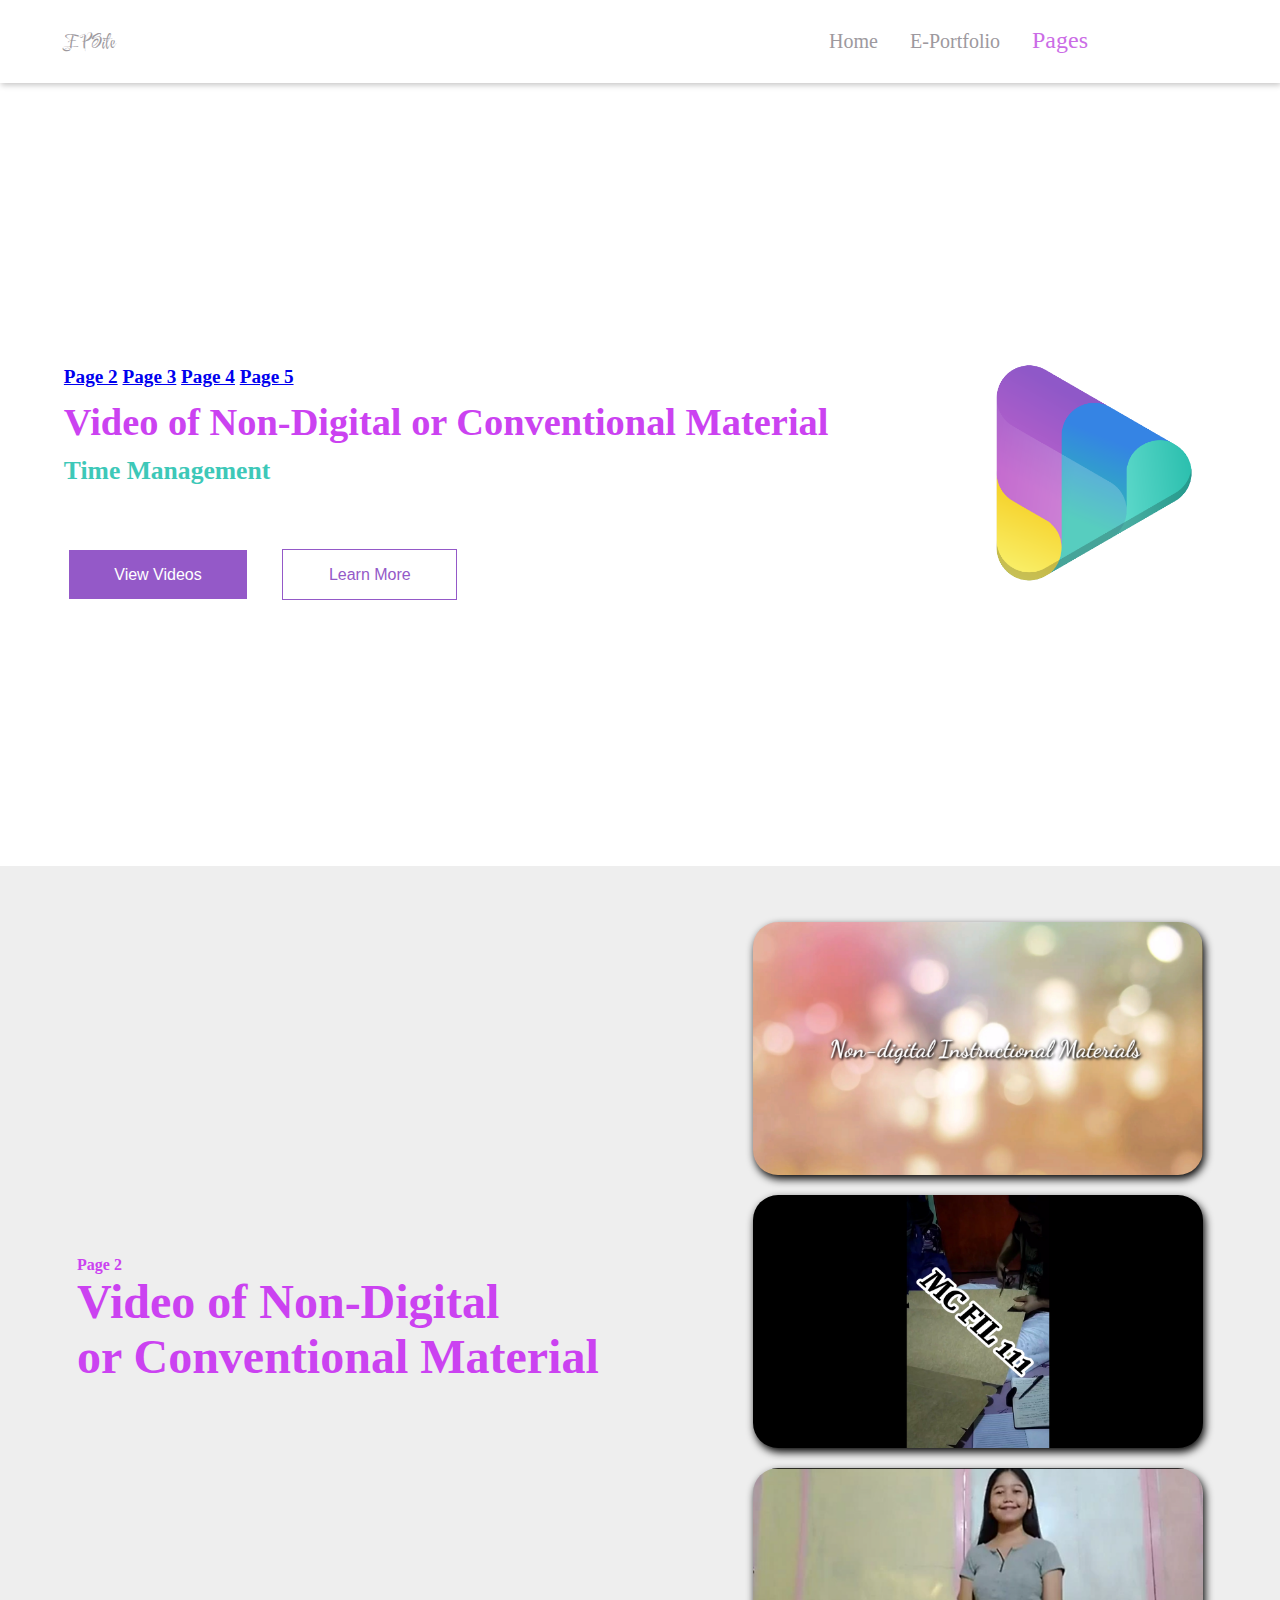
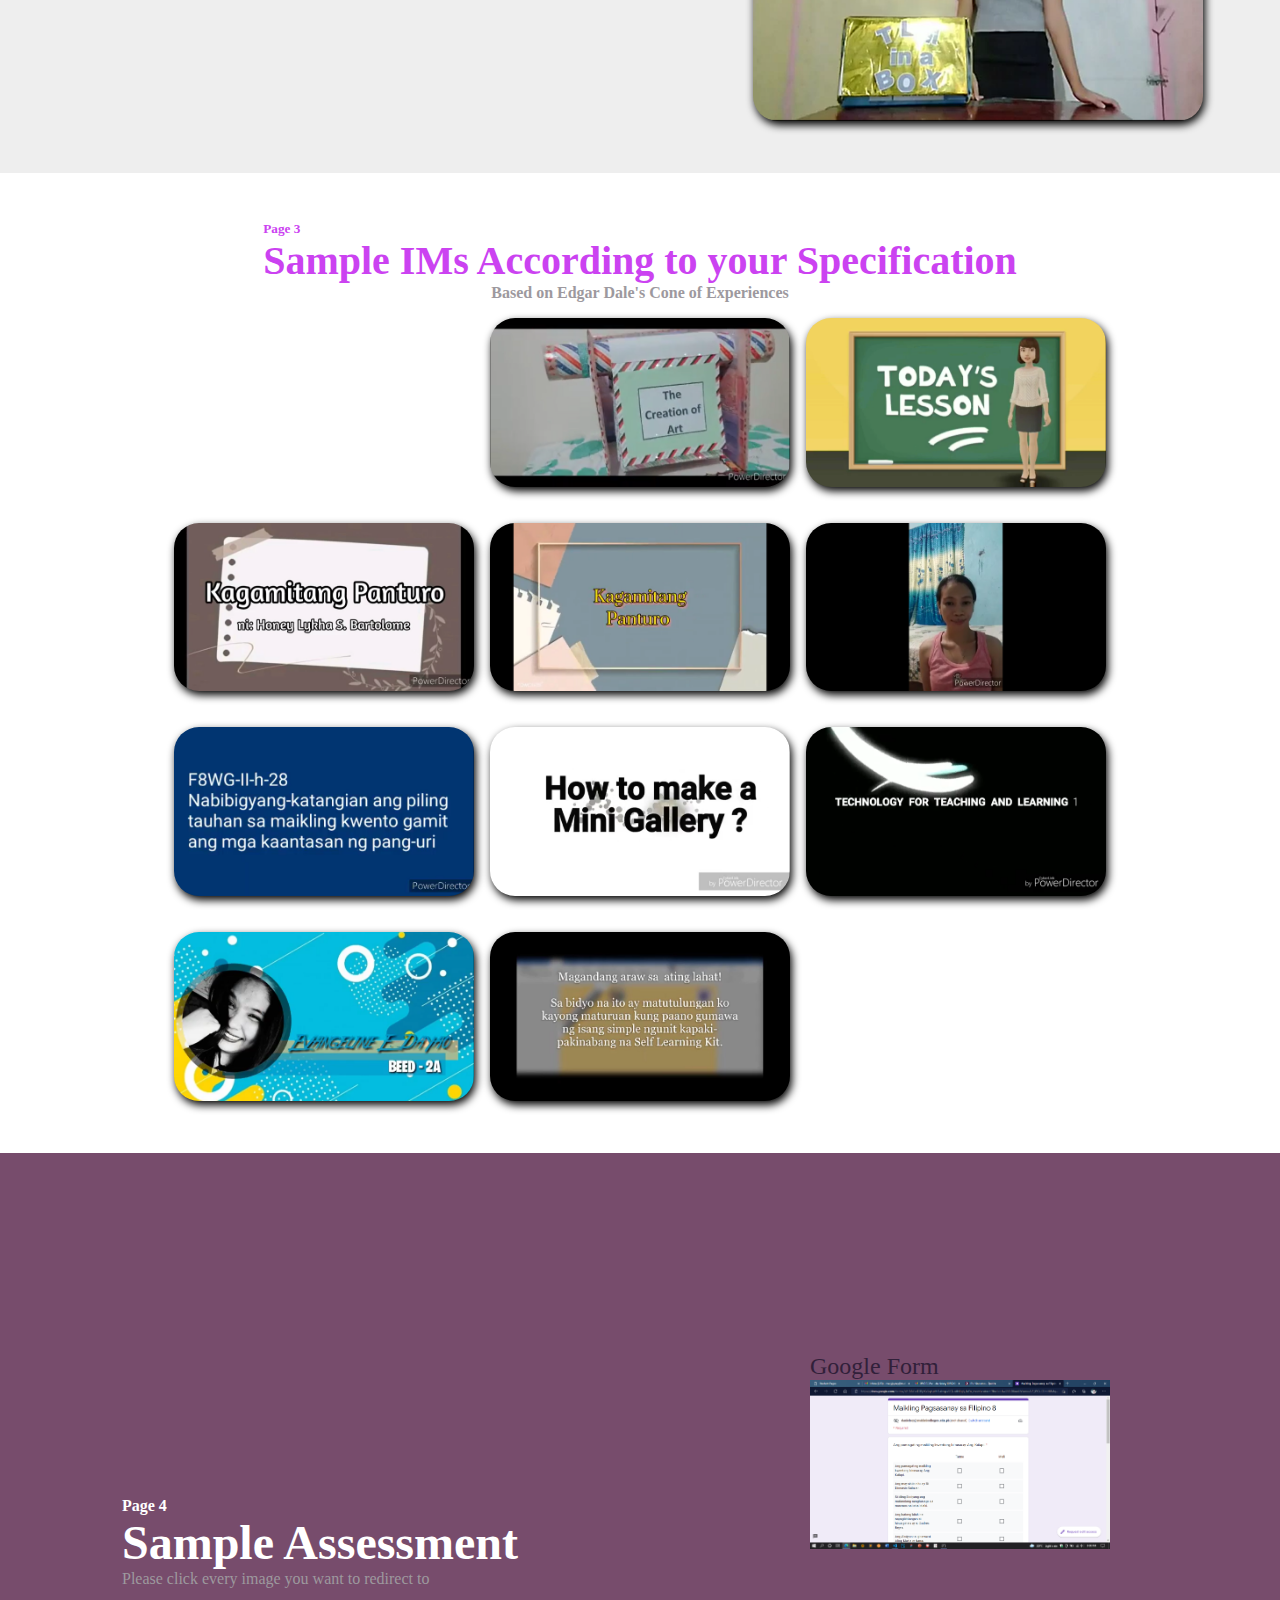
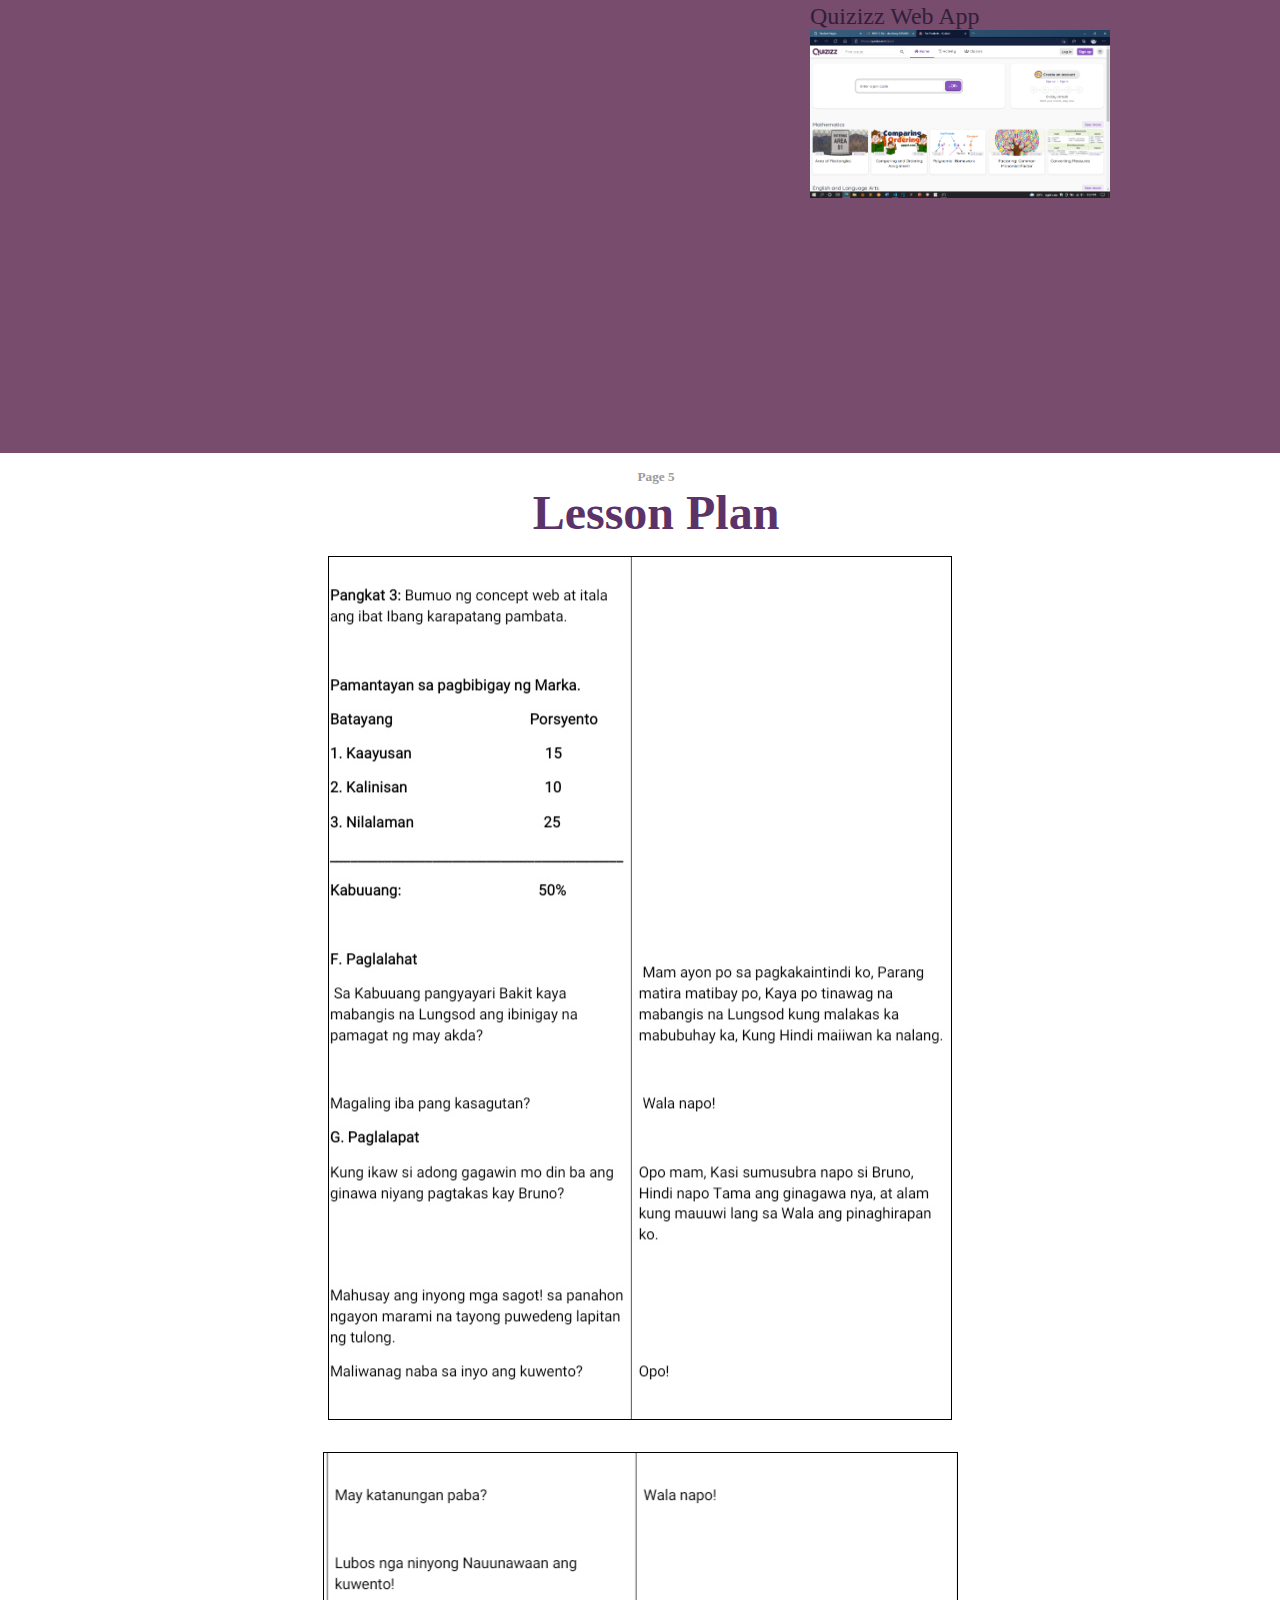
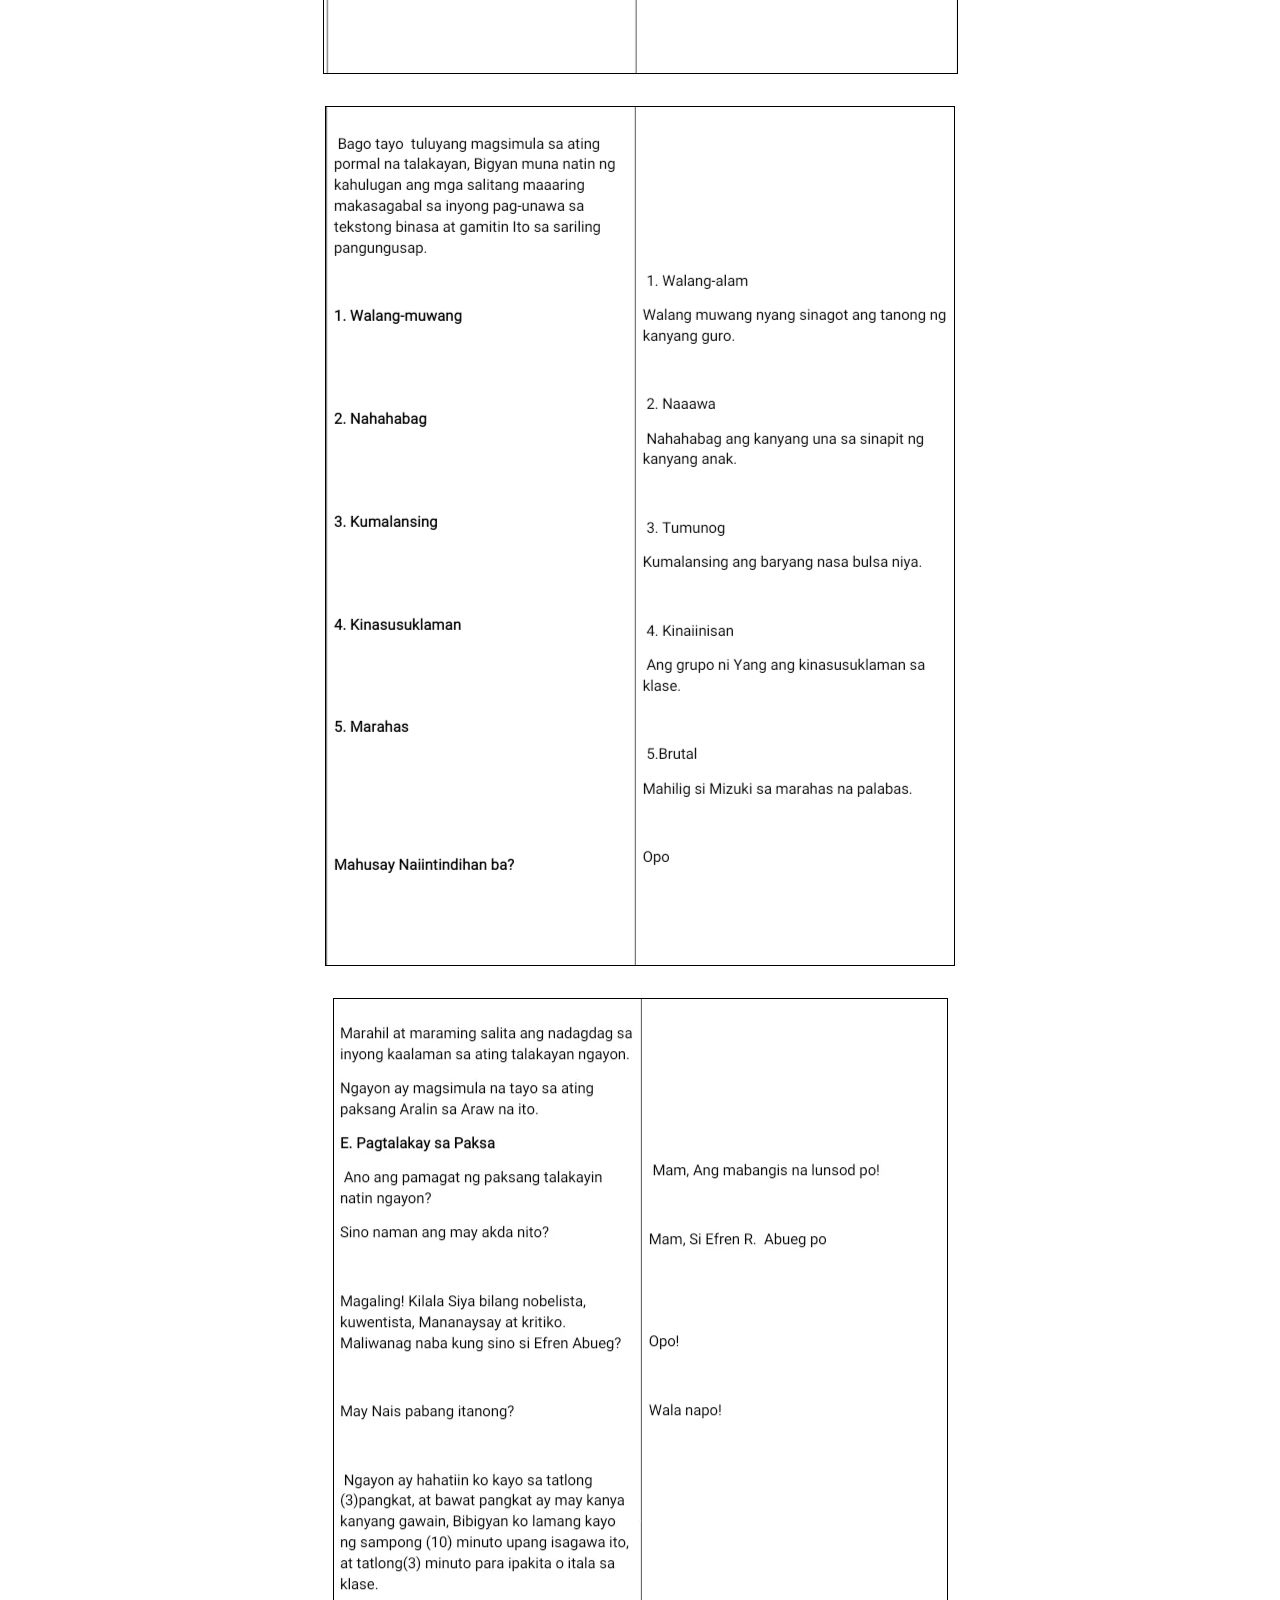
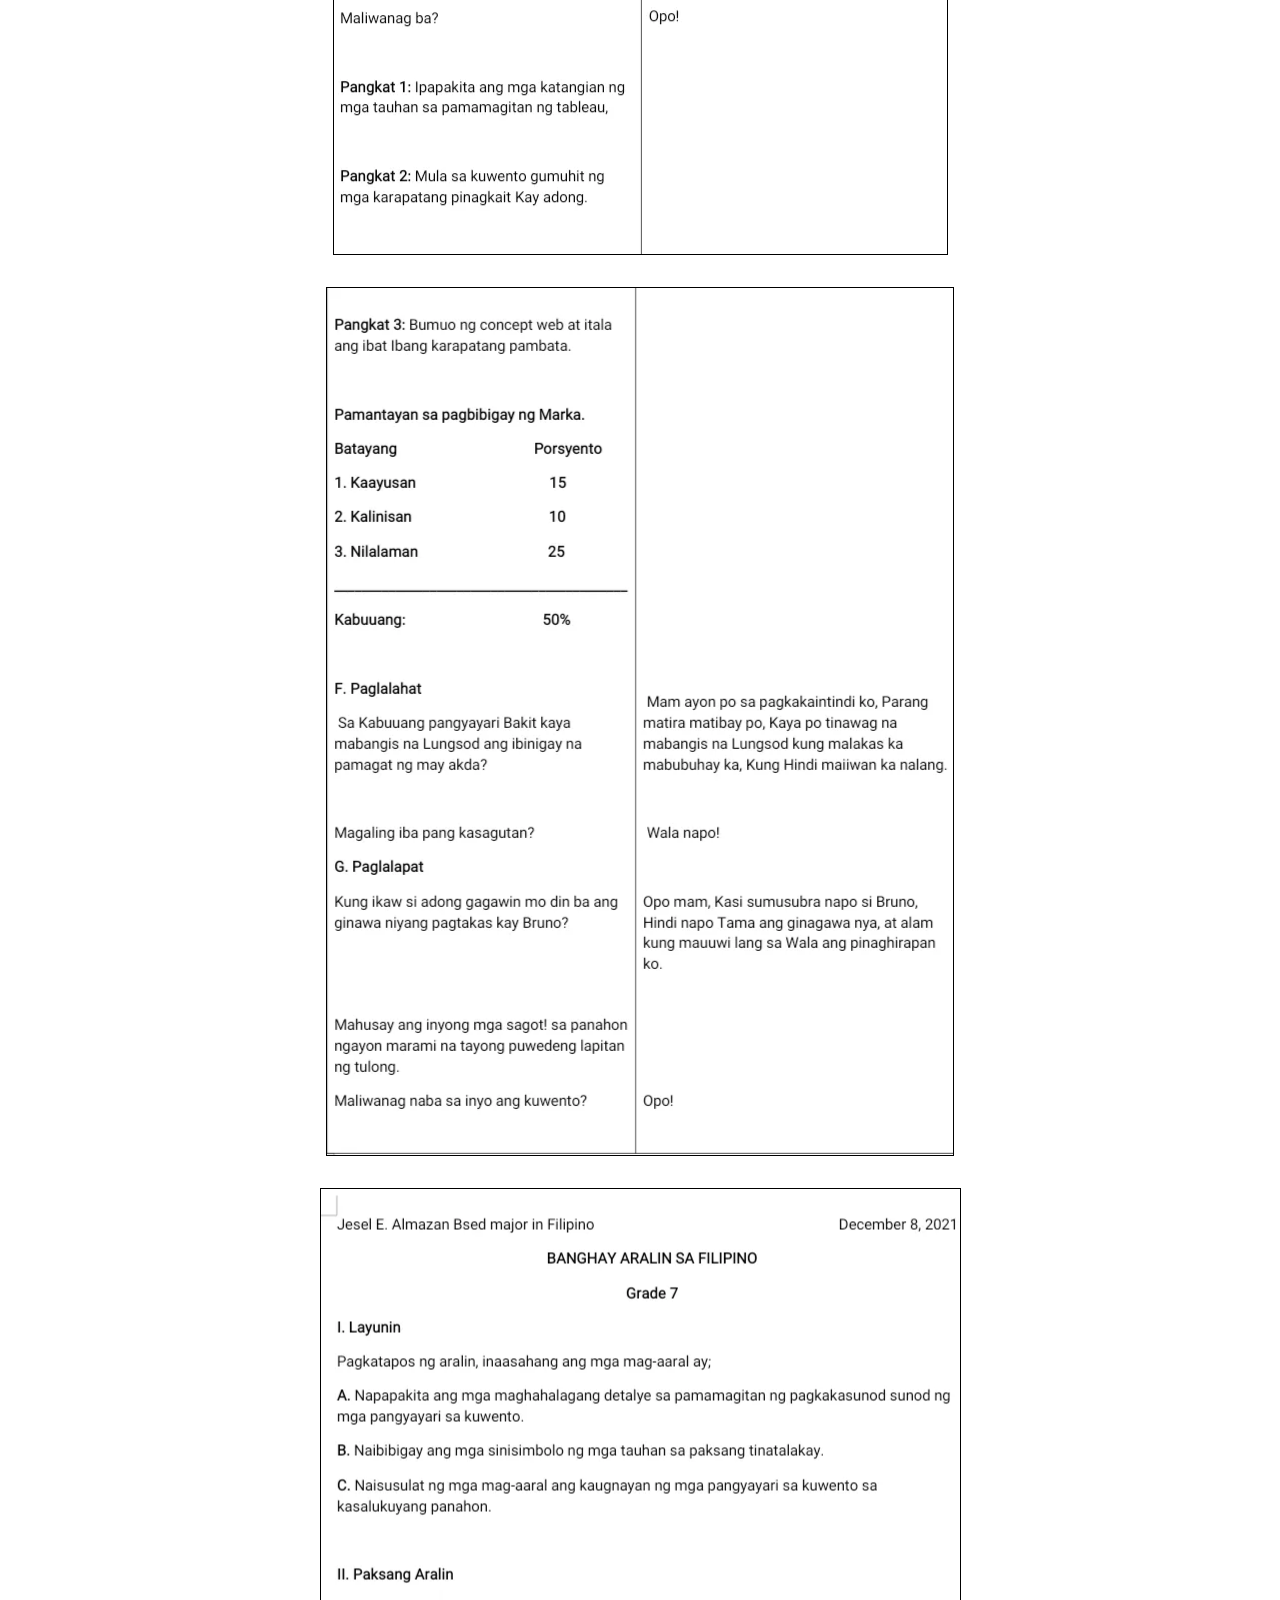
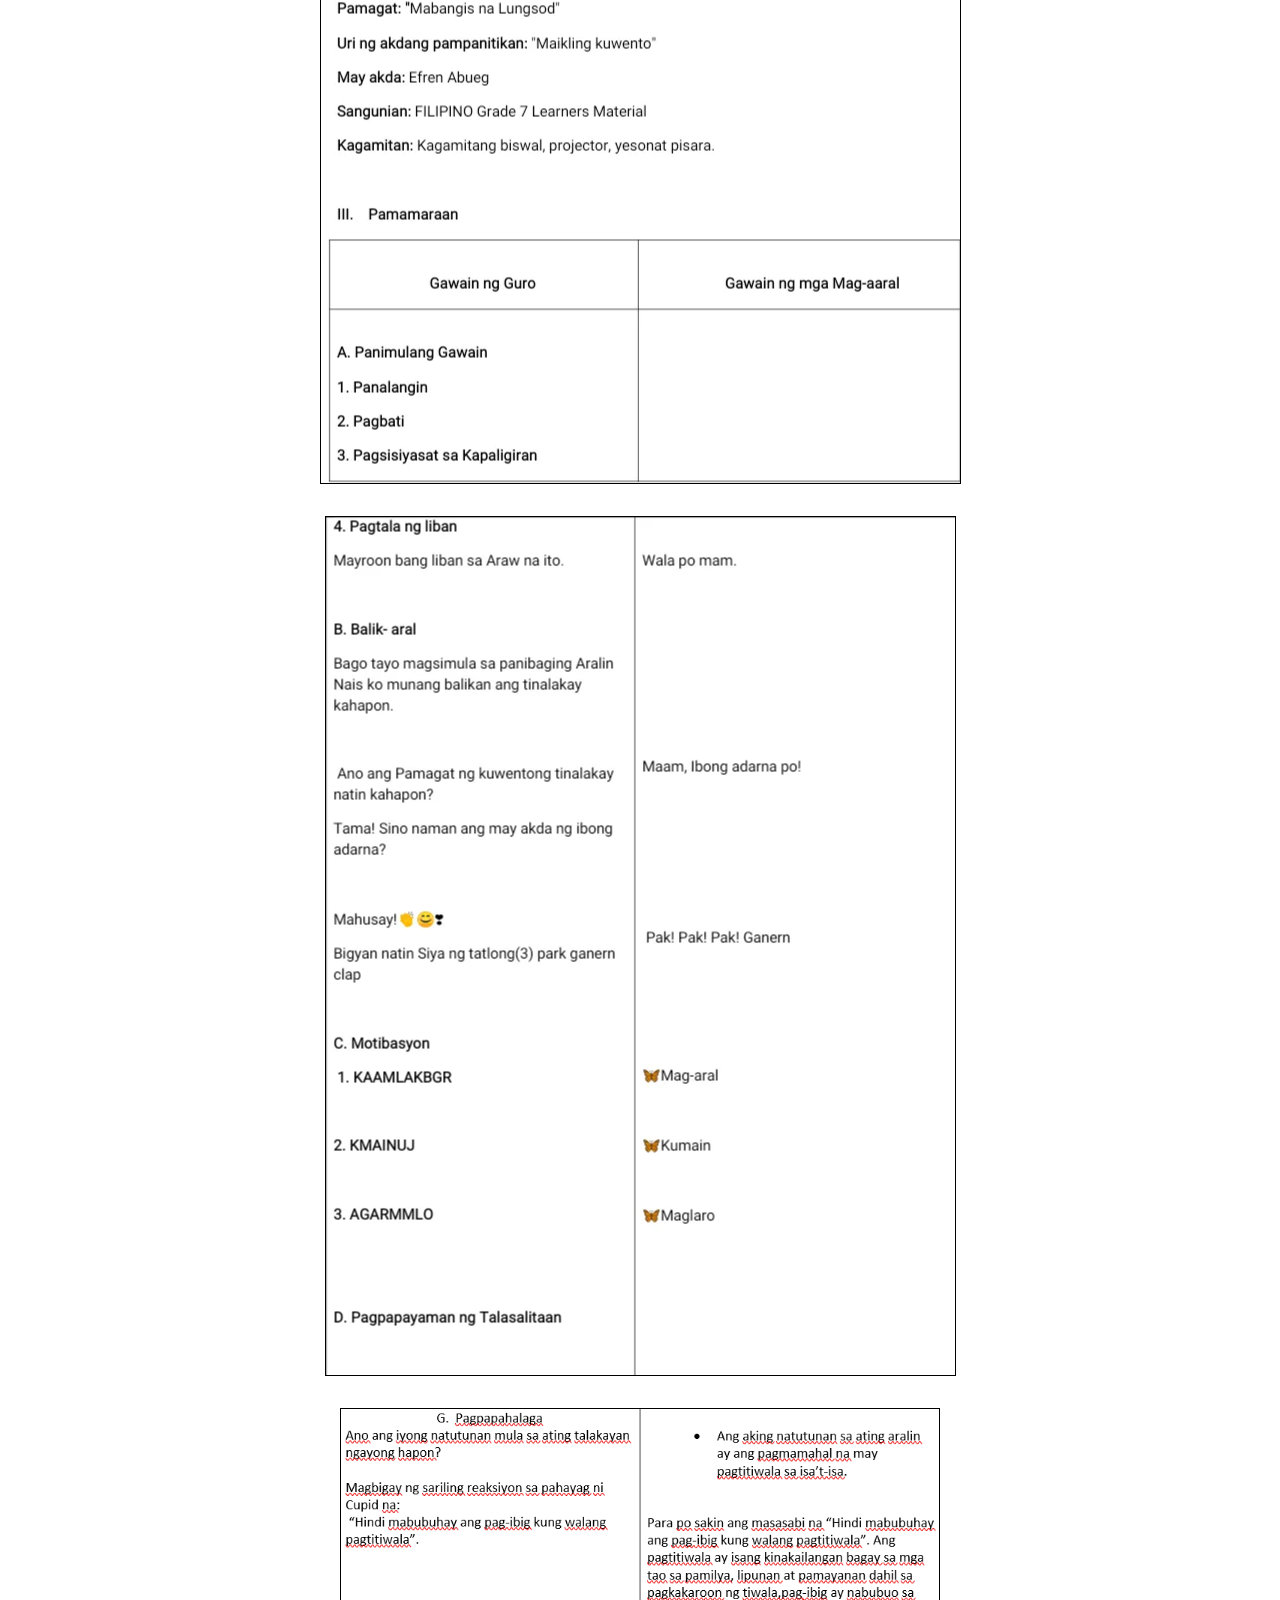
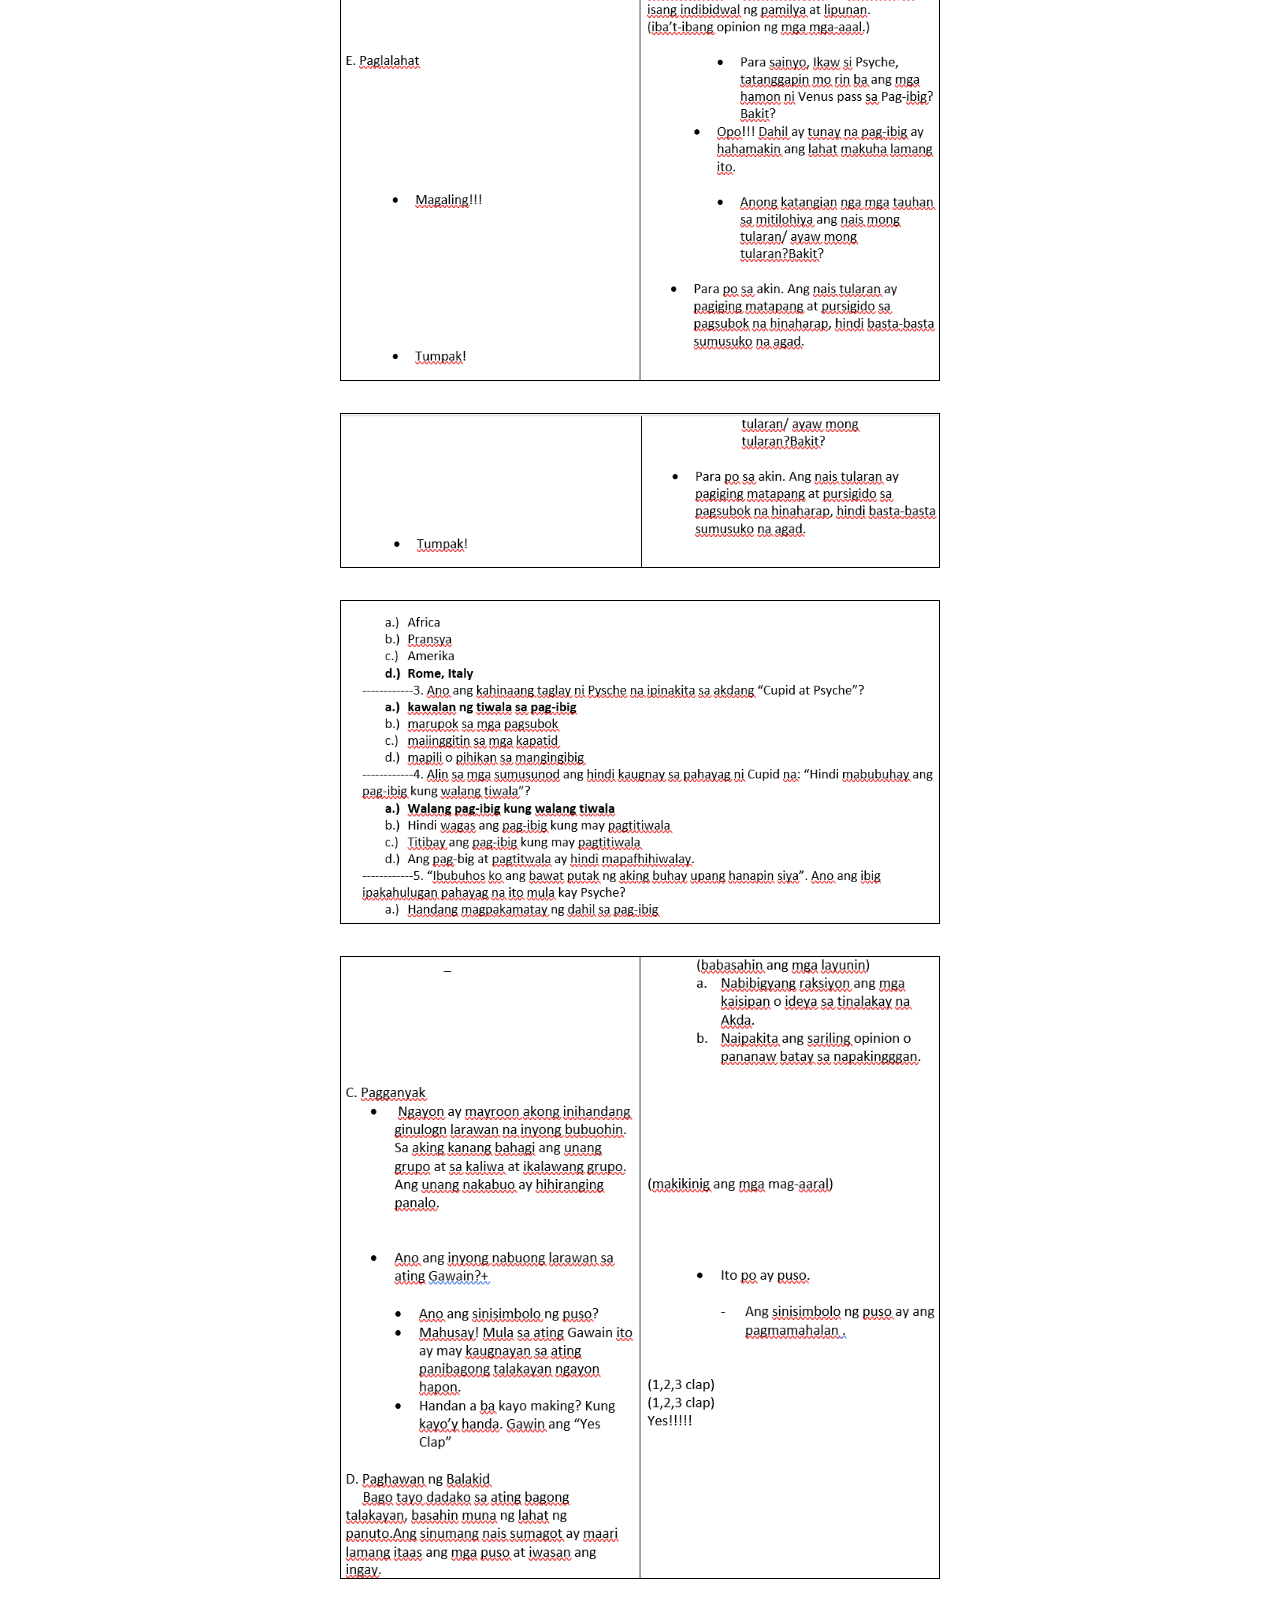
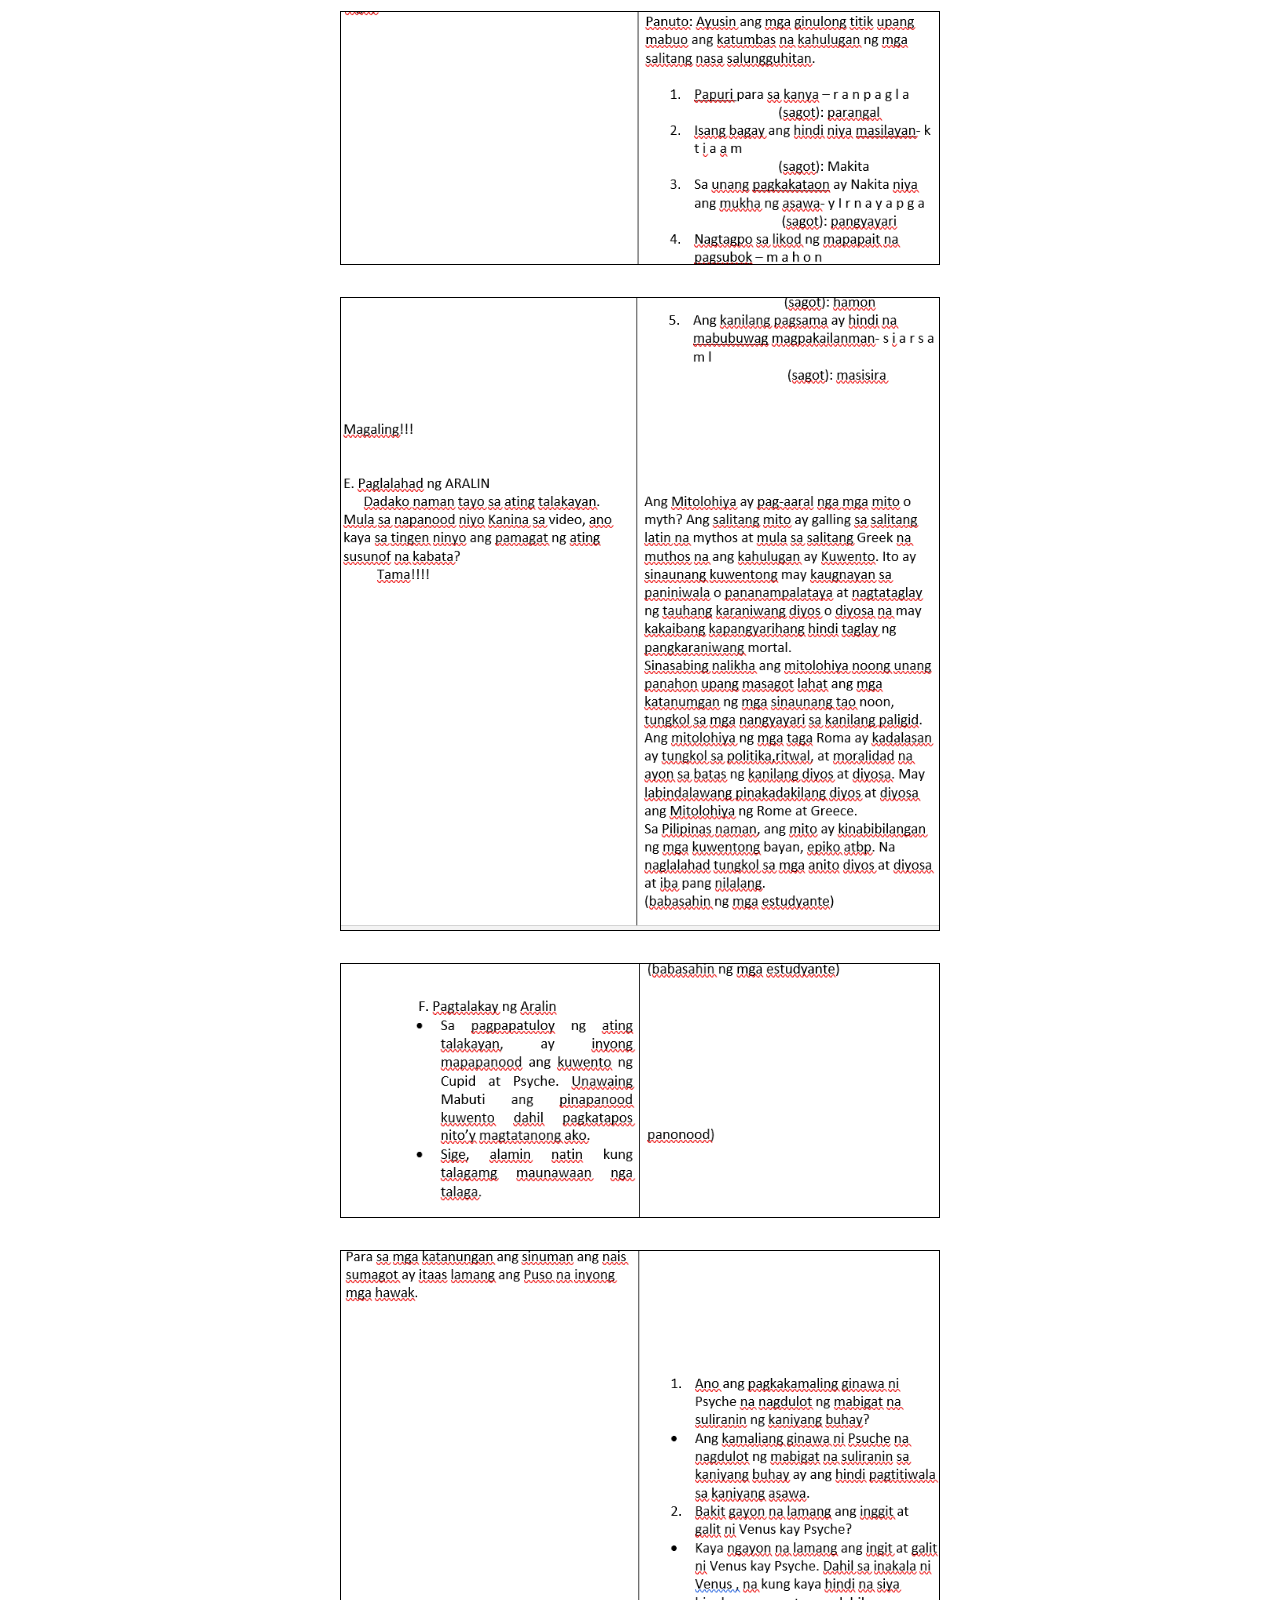
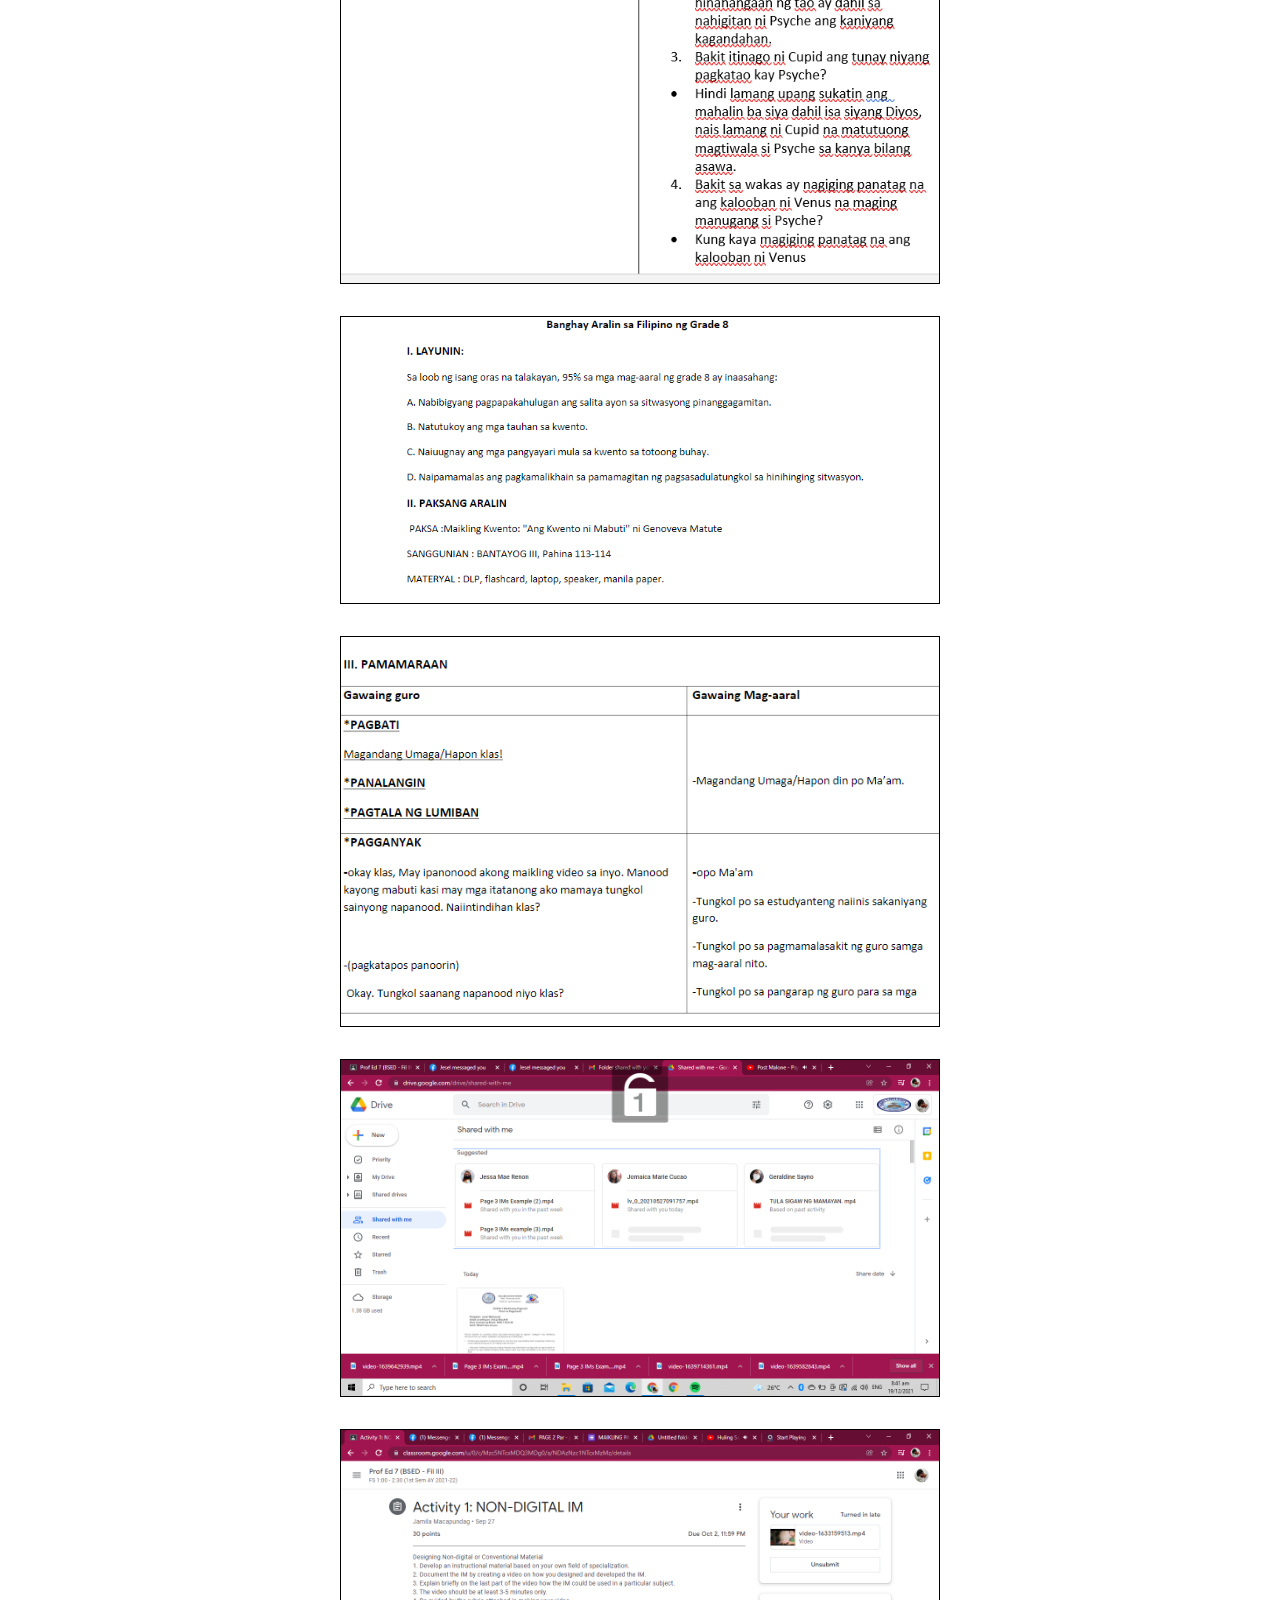
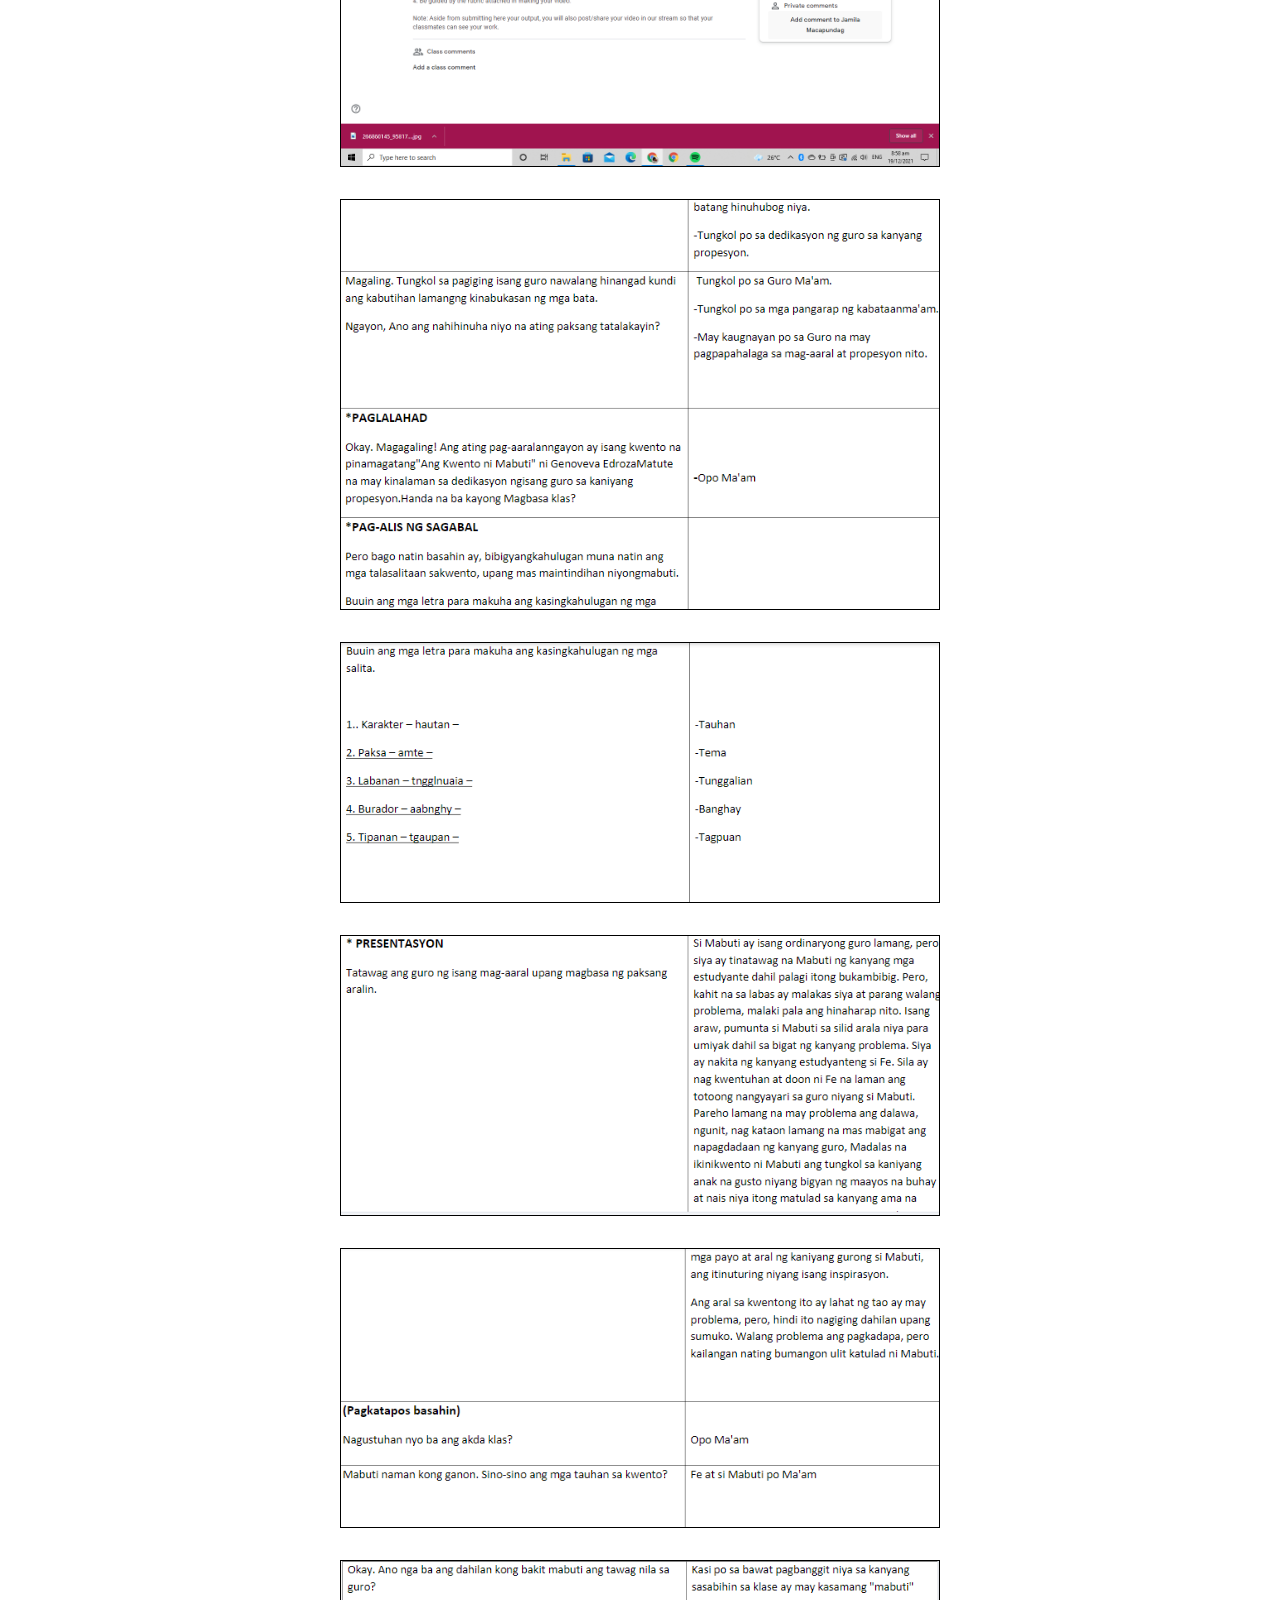
==== pages.html @ 5605dc0a "Dannnny" ====
<!DOCTYPE html>
<html lang="en">
  <head>
    <meta charset="UTF-8" />
    <meta http-equiv="X-UA-Compatible" content="IE=edge" />
    <meta name="viewport" content="width=device-width, initial-scale=1.0" />
    <title>Student Pages</title>
    <link rel="stylesheet" href="ePortfolio.css" />
    <link
      href="https://fonts.googleapis.com/css2?family=Festive&display=swap"
      rel="stylesheet"
    />
    <script
      src="https://kit.fontawesome.com/b022795e23.js"
      crossorigin="anonymous"
    ></script>
    <link
      href="https://fonts.googleapis.com/css2?family=Festive&display=swap"
      rel="stylesheet"
    />
  </head>
  <body>
    <header>
      <a href="index.html"> <span>EPSite</span> </a>
      <nav>
        <ul>
          <li><a href="index.html">Home</a></li>
          <li><a href="portfolio.html">E-Portfolio</a></li>
          <li><a href="pages.html" class="active">Pages</a></li>
        </ul>
      </nav>
    </header>
    <main class="page-main">
      <section class="first-page">
        <div class="first-page-wrapper">
          <div class="text-page">
            <p>
              <a href="#view-video">Page 2</a>
              <a href="#page3">Page 3</a>
              <a href="#page4">Page 4</a>
              <a href="#page5">Page 5</a>
            </p>
            <h1>Video of Non-Digital or Conventional Material</h1>
            <h3>Time Management</h3>
          </div>
          <div class="view-btn-video">
            <a href="#view-video">View Videos</a>
            <a href="#">Learn More</a>
          </div>
        </div>
        <img src="videoicon.png" />
      </section>
      <section class="first-page-2">
        <div class="first-page-text-2">
          <h5>Page 2</h5>
          <h2>Video of Non-Digital <br />or Conventional Material</h2>
        </div>
        <div class="video-3">
          <a
            href="https://drive.google.com/file/d/19dyoEApmOosIABqxqx6In6JNlEC7ZO8S/view?usp=sharing"
            target="_blank"
          >
            <img src="Videos/Page2.1.png" alt="" class="modify-width" />
          </a>
          <a
            href="https://drive.google.com/file/d/1FKZASkOrCalTEnfGj6w0xMM4sLl2rURl/view?usp=sharing"
            target="_blank"
          >
            <img src="Videos/Page2.2.png" alt="" class="modify-width" />
          </a>
          <a
            href="https://drive.google.com/file/d/1PW90qP0ZRKKWsdxsWo-k0DWmXoDSP-41/view?usp=sharing"
            target="_blank"
          >
            <img src="Videos/Page2.3.png" alt="" class="modify-width" />
          </a>
        </div>
      </section>
      <section class="second-page-3">
        <div class="page-3-text">
          <h5 id="page3">Page 3</h5>
          <h2>Sample IMs According to your Specification</h2>
          <h4>Based on Edgar Dale's Cone of Experiences</h4>
        </div>
        <div class="page-3-video">
          <iframe
            width="300"
            height="170"
            src="https://www.youtube.com/embed/mCsXLriz6jk"
            title="YouTube video player"
            frameborder="0"
            allow="accelerometer; autoplay; clipboard-write; encrypted-media; gyroscope; picture-in-picture"
            allowfullscreen
            class="makeit-low"
            style="margin: 0"
          ></iframe>
          <a
            href="https://drive.google.com/file/d/1IfVGVqNXrTL1-EwuC0OOYyEWtIOBVJzG/view?usp=sharing"
            target="_blank"
          >
            <img src="Page3/Page3.1.png" alt="" />
          </a>
          <a
            href="https://drive.google.com/file/d/1T_lnIFnd8F4KGRAlzvjLxW5aI8fyU5An/view?usp=sharing"
            target="_blank"
          >
            <img src="Page3/Page3.2.png" alt="" />
          </a>
          <a
            href="https://drive.google.com/file/d/1lp8Jd2xwKh2Fdbf7F7m6tSTSggFQpA4S/view?usp=sharing"
            target="_blank"
          >
            <img src="Page3/Page3.3.png" alt="" />
          </a>
          <a
            href="https://drive.google.com/file/d/1JNIELT8C9fw3Pm7dzHDSXbplWpUFdxCN/view?usp=sharing"
            target="_blank"
          >
            <img src="Page3/Page3.4.png" alt="" />
          </a>
          <a
            href="https://drive.google.com/file/d/1Bs6B-QPpk4Ms8LLZCA0WXbsdKWITfvQH/view?usp=sharing"
            target="_blank"
          >
            <img src="Page3/Page3.5.png" alt="" />
          </a>
          <a
            href="https://drive.google.com/file/d/1l_EPgsoxrrFKSD5FHKEtAQc1xW40i043/view?usp=sharing"
            target="_blank"
          >
            <img src="Page3/Page3.6.png" alt="" />
          </a>
          <a
            href="https://drive.google.com/file/d/13efHfVhRqqdeSovhZGkkoXak4ZnxVgvw/view?usp=sharing"
            target="_blank"
          >
            <img src="Page3/Page3.7.png" alt="" />
          </a>
          <a
            href="https://drive.google.com/file/d/1REstI1JnxSkoznC_WjfeGEeiFtaK3vY8/view?usp=sharing"
            target="_blank"
          >
            <img src="Page3/Page3.8.png" alt="" />
          </a>
          <a
            href="https://drive.google.com/file/d/1pqNMCvWpWkSAVHr-vIUZAFfbVMc7NbMy/view?usp=sharing"
            target="_blank"
          >
            <img src="Page3/Page3.9.png" alt="" />
          </a>
          <a
            href="https://drive.google.com/file/d/1BFJvz9WcdWMZ8REUDJHSJ7RqAHaN_MsB/view?usp=sharing"
            target="_blank"
          >
            <img src="Page3/Page3.10.png" alt="" />
          </a>
        </div>
      </section>
      <section class="third-page-4" id="page4">
        <div class="third-page-header">
          <h4>Page 4</h4>
          <h2>Sample Assessment</h2>
          <p>Please click every image you want to redirect to</p>
        </div>
        <div class="container-link">
          <div class="links">
            <p>Google Form</p>
            <a
              href="https://docs.google.com/forms/d/136V-cD3EyXaAq4pHtBabvgJAZG-sJfNlqKy1dYe_vss/viewform?fbclid=IwAR3DKueUWsoszJAP_fPCi-CEmHBMq_nTsHFsJo8SsA6HXAZqsV1GdD6Dpjc&edit_requested=true&pli=1"
              target="_blank"
            >
              <img src="Page4SS.png" width="300px" />
            </a>
          </div>
          <div class="links">
            <p>Quizizz Web App</p>
            <a
              href="https://quizizz.com/join/quiz/179c06447638879a08c7eb2402be02e0b58e9158e8ff34b49af854742ce54788/start?studentShare=true"
              target="_blank"
            >
              <img src="Part4SS2.png" width="300px" />
            </a>
          </div>
        </div>
      </section>
      <section class="page-5">
        <div class="page-5-header">
          <h5 id="page5">Page 5</h5>
          <h2>Lesson Plan</h2>
        </div>
        <div class="images-container">
          <img src="Page5Images/Page5.1.JPG" alt="" />
          <img src="Page5Images/Page5.2.png" alt="" />
          <img src="Page5Images/Page5.3.png" alt="" />
          <img src="Page5Images/Page5.4.png" alt="" />
          <img src="Page5Images/Page5.5.png" alt="" />
          <img src="Page5Images/Page5.6.png" alt="" />
          <img src="Page5Images/Page5.7.png" alt="" />
          <img src="Page5Images/Page5.8.png" alt="" class="decrease-width" />
          <img src="Page5Images/Page5.9.png" alt="" class="decrease-width" />
          <img src="Page5Images/Page5.10.png" alt="" class="decrease-width" />
          <img src="Page5Images/Page5.11.png" alt="" class="decrease-width" />
          <img src="Page5Images/Page5.12.png" alt="" class="decrease-width" />
          <img src="Page5Images/Page5.13.png" alt="" class="decrease-width" />
          <img src="Page5Images/Page5.14.png" alt="" class="decrease-width" />
          <img src="Page5Images/Page5.15.png" alt="" class="decrease-width" />
          <img src="Page5Images/f1.png" alt="" class="decrease-width" />
          <img src="Page5Images/f2.png" alt="" class="decrease-width" />
          <img src="Page5Images/f3.png" alt="" class="decrease-width" />
          <img src="Page5Images/f4.png" alt="" class="decrease-width" />
          <img src="Page5Images/f5.png" alt="" class="decrease-width" />
          <img src="Page5Images/f6.png" alt="" class="decrease-width" />
          <img src="Page5Images/f7.png" alt="" class="decrease-width" />
          <img src="Page5Images/f8.png" alt="" class="decrease-width" />
          <img src="Page5Images/f9.png" alt="" class="decrease-width" />
          <img src="Page5Images/f10.png" alt="" class="decrease-width" />
          <img src="Page5Images/f11.png" alt="" class="decrease-width" />
          <img src="Page5Images/f12.png" alt="" class="decrease-width" />
          <img src="Page5Images/f13.png" alt="" class="decrease-width" />
          <img src="Page5Images/f14.png" alt="" class="decrease-width" />
          <img src="Page5Images/f15.png" alt="" class="decrease-width" />
          <img src="Page5Images/f16.png" alt="" class="decrease-width" />
          <img src="Page5Images/f17.png" alt="" class="decrease-width" />
          <img src="Page5Images/f18.png" alt="" class="decrease-width" />
          <img src="Page5Images/f19.png" alt="" class="decrease-width" />
          <img src="Page5Images/f20.png" alt="" class="decrease-width" />
          <img src="Page5Images/f21.png" alt="" class="decrease-width" />
          <img src="Page5Images/f22.png" alt="" class="decrease-width" />
          <img src="Page5Images/f23.png" alt="" class="decrease-width" />
          <img src="Page5Images/f24.png" alt="" class="decrease-width" />
          <img src="Page5Images/f25.png" alt="" class="decrease-width" />
          <img src="Page5Images/f26.png" alt="" class="decrease-width" />
        </div>
      </section>
    </main>
  </body>
</html>
---- ePortfolio.css ----
*,
*::after,
*::before {
  padding: 0;
  margin: 0;
  box-sizing: border-box;
}

body {
  background-color: rgb(255, 255, 255);
  color: #cb42f1;
  /* font-family: "Poppins", sans-serif; */
  --ff-family: "Qahiri", sans-serif;
  --ff-desc: "Noto Sans Mono", monospace;
  overflow-x: hidden;
}

header {
  display: flex;
  flex-direction: row;
  justify-content: space-between;
  align-items: center;
  /* background: #f6edf8; */
  box-shadow: 1px 2px 6px rgb(197, 196, 196);
  line-height: 5rem;
  padding: 0 12rem 0 4rem;
}

.active {
  color: #cb6ce6;
  font-size: 1.5rem;
}

header a {
  text-decoration: none;
  font-size: 20px;
  color: #9d999e;
}

nav > ul {
  list-style: none;
}
nav ul li {
  display: inline-block;
  margin-left: 1.75rem;
}

nav li a {
  text-decoration: none;
}
/* Body Parts */

.main-home {
  display: flex;
  flex-direction: row;
  justify-content: space-around;
  align-items: center;
  margin-top: 2.2rem;
}

.main-home .home-description h1 {
  font-size: 5.5rem;
  font-family: "Festive", cursive;
}

.main-home .home-description p {
  margin-left: 1.2rem;
  font-size: 1.5rem;
  color: #c0a8cc;
}

.main-home section ul li {
  color: #9d999e;
  margin-left: 1.5rem;
  margin-top: 0.7rem;
  list-style: none;
  font-size: 14px;
}

.view-portfolio {
  width: 12rem;
  padding: 0.95rem;
  text-align: center;
  border: 1px solid #cb42f1;
  cursor: pointer;
  background-color: #cb42f1;
  color: #fff;
  border-radius: 25px;
  margin-top: 3rem;
  display: flex;
  justify-content: space-around;
}

.view-portfolio a {
  text-decoration: none;
  color: #fff;
}

.fa-long-arrow-alt-right {
  margin-left: 6px;
}

.view-portfolio:hover,
.view-portfolio:hover a {
  background-color: #fff;
  color: #cb42f1;
}

span {
  font-family: "Festive", cursive;
}

.fa-user {
  margin-right: 1rem;
}
footer {
  margin-top: 5rem;
  display: flex;
  justify-content: center;
  align-items: center;
  flex-direction: column;
  background-color: #31203a;
  padding: 3rem 0;
  color: #fff;
}

footer .content {
  display: flex;
  flex-direction: row;
  justify-content: space-between;
  width: 330px;
}

footer section h3 {
  font-size: 2.5rem;
}

footer section ul li {
  list-style: circle;
}

/* Portfolio */
.portfolio {
  display: flex;
  flex-direction: column;
  width: 55vw;
  margin: 2.8rem auto;
  font-family: var(--ff-desc);
}

.portfolio section p {
  color: #000;
  font-weight: bold;
  text-align: justify;
}

.portfolio h1 {
  font-size: 3rem;
  margin-bottom: 1.9rem;
}

.time-management {
  font-size: 1.6rem;
  color: #5c3368;
  margin-left: 1.4rem;
}

.portfolio-list {
  margin-left: 3rem;
  margin-top: 1rem;
  color: #31203a;
  font-size: 1.2rem;
  font-weight: bold;
}

.circle-overlay {
  width: 250px;
  height: 250px;
  border-radius: 50%;
  background-color: #c6bdca;
  position: absolute;
  top: 100px;
  left: 90px;
  z-index: -1;
}
.circle-overlay-2 {
  width: 250px;
  height: 250px;
  border-radius: 50%;
  background-color: #c6bdca;
  position: absolute;
  right: -150px;
  top: 500px;
}
.circle-overlay-3 {
  width: 550px;
  height: 550px;
  border-radius: 50%;
  background-color: #c6bdca;
  position: absolute;
  left: 50px;
  bottom: -510px;
  z-index: -1;
}

/* About Me */
.student-profile {
  position: absolute;
  left: 0;
  width: 100vw;
  margin-top: 1050px;
  background: #dfcbbd;
  display: flex;
  justify-content: center;
  align-items: center;
  flex-direction: column;
}

.student-profile img {
  height: 1000px;
  filter: drop-shadow(1px 2px 4px #383739);
  border-radius: 25px;
  margin-bottom: 1rem;
}

/* Pages */
.page-main {
  width: 100%;
  height: 100vh;
}

.page-main > .first-page {
  display: flex;
  flex-direction: row;
  height: 87%;
  justify-content: space-around;
  align-items: center;
}

.page-main > .first-page > img {
  height: 260px;
}

.first-page-wrapper > .text-page {
  height: 200px;
}

.first-page-wrapper > .text-page > h1 {
  margin: 0.75rem 0;
  font-size: 2.4rem;
}

.first-page-wrapper > .text-page > h3 {
  color: #3dc8b8;
  font-size: 1.6rem;
}
.first-page-wrapper > .text-page > p {
  color: #f7e04a;
  font-size: 1.2rem;
  font-weight: 600;
}
.first-page-wrapper > .view-btn-video {
  padding-left: 0.3rem;
}

.first-page-wrapper > .view-btn-video > a {
  text-decoration: none;
  color: #fff;
  padding: 1rem 2.85rem;
  font-family: var(--ff-family);
  background: #9459c8;
  margin-right: 2rem;
}
.first-page-wrapper > .view-btn-video > a:last-child {
  background: transparent;
  color: #9459c8;
  outline: 1px solid #9459c8;
}

/* Second Section */
.first-page-2 {
  width: 100%;
  background: #eee;
  display: flex;
  flex-direction: row;
  justify-content: space-around;
  align-items: center;

  padding: 2em 0;
}

.first-page-2 > .first-page-text-2 > h2 {
  font-size: 3rem;
}

.first-page-2 > .first-page-text-2 > h5 {
  font-size: 1rem;
}
.first-page-2 > .video-3 > iframe {
  border-radius: 15px;
  margin-bottom: 1em;
}

.makeit-low {
  margin-top: 1em;
}
.first-page-2 > .video-3 {
  padding-top: 1.5rem;
  display: flex;
  align-items: center;
  flex-direction: column;
  justify-content: center;
  /* margin-bottom: 50px; */
}
.first-page-2 > .video-3 > video {
  filter: drop-shadow(2px 4px 8px rgb(0, 0, 0));
  margin-bottom: 1em;
  border-radius: 25px;
}

/* Third Section */
.second-page-3 {
  width: 100%;

  display: flex;
  align-items: center;
  justify-content: center;
  flex-direction: column;

  padding: 2em 0;
}

.first-page-2 > .video-3 > a > .modify-width {
  width: 450px;
  border-radius: 25px;
  filter: drop-shadow(2px 4px 4px #000);
  margin-bottom: 1em;
}

.second-page-3 > .page-3-video > a > img:hover,
.second-page-3 > .page-3-video > iframe:hover {
  filter: drop-shadow(2px 4px 8px #000);
  width: 310px;
}

.second-page-3 > .page-3-video > a > img,
.second-page-3 > .page-3-video > iframe {
  width: 300px;
  border-radius: 25px;
  filter: drop-shadow(2px 4px 4px #000);
  margin-bottom: 1em;
  transition: all 0.5s ease-in-out;
}
.second-page-3 > .page-3-video {
  display: grid;
  grid-template-columns: repeat(3, 1fr);
  grid-gap: 1em;
}

.second-page-3 > .page-3-text {
  margin: 1em 0;
}

.second-page-3 > .page-3-text > h2 {
  font-size: 2.5em;
}
.second-page-3 > .page-3-text > h4 {
  font-size: 1em;
  color: #9d999e;
  text-align: center;
}

/* Fourth Page */
.third-page-4 {
  width: 100%;
  height: 100%;
  background: rgb(119, 76, 108);

  display: grid;
  align-content: center;
  justify-items: center;
  grid-template-columns: repeat(2, 1fr);

  color: #fff;
}
.third-page-4 > .third-page-header {
  margin-top: 9em;
}
.third-page-4 > .third-page-header > h2 {
  font-size: 3rem;
}
.third-page-4 > .third-page-header > p {
  color: #9d999e;
}
.third-page-4 > a {
  width: 200px;
}

.container-link {
  display: flex;
  align-items: center;
  flex-direction: column;
  justify-content: center;

  color: #31203a;
  font-size: 1.5rem;
}
.container-link > .links {
  margin-bottom: 2em;
  transition: all 0.5s ease-in-out;
}
.container-link > .links:hover {
  filter: drop-shadow(1px 2px 4px rgb(255, 1, 1));
  width: 500px;
}

/* Page 5 */
.page-5 {
  padding: 1em;
}

.page-5 > .page-5-header {
  color: #5c3368;
  margin-left: 2em;
}
.page-5 > .page-5-header > h2 {
  font-size: 3rem;
  text-align: center;
}
.page-5 > .page-5-header > h5 {
  text-align: center;
  color: #9d999e;
}

.page-5 > .images-container {
  width: 100%;

  display: flex;
  align-items: center;
  justify-content: center;
  flex-direction: column;
}

.page-5 > .images-container > img {
  border: 1px solid #000;
  margin: 1em 0;
}

.decrease-width {
  width: 48%;
}
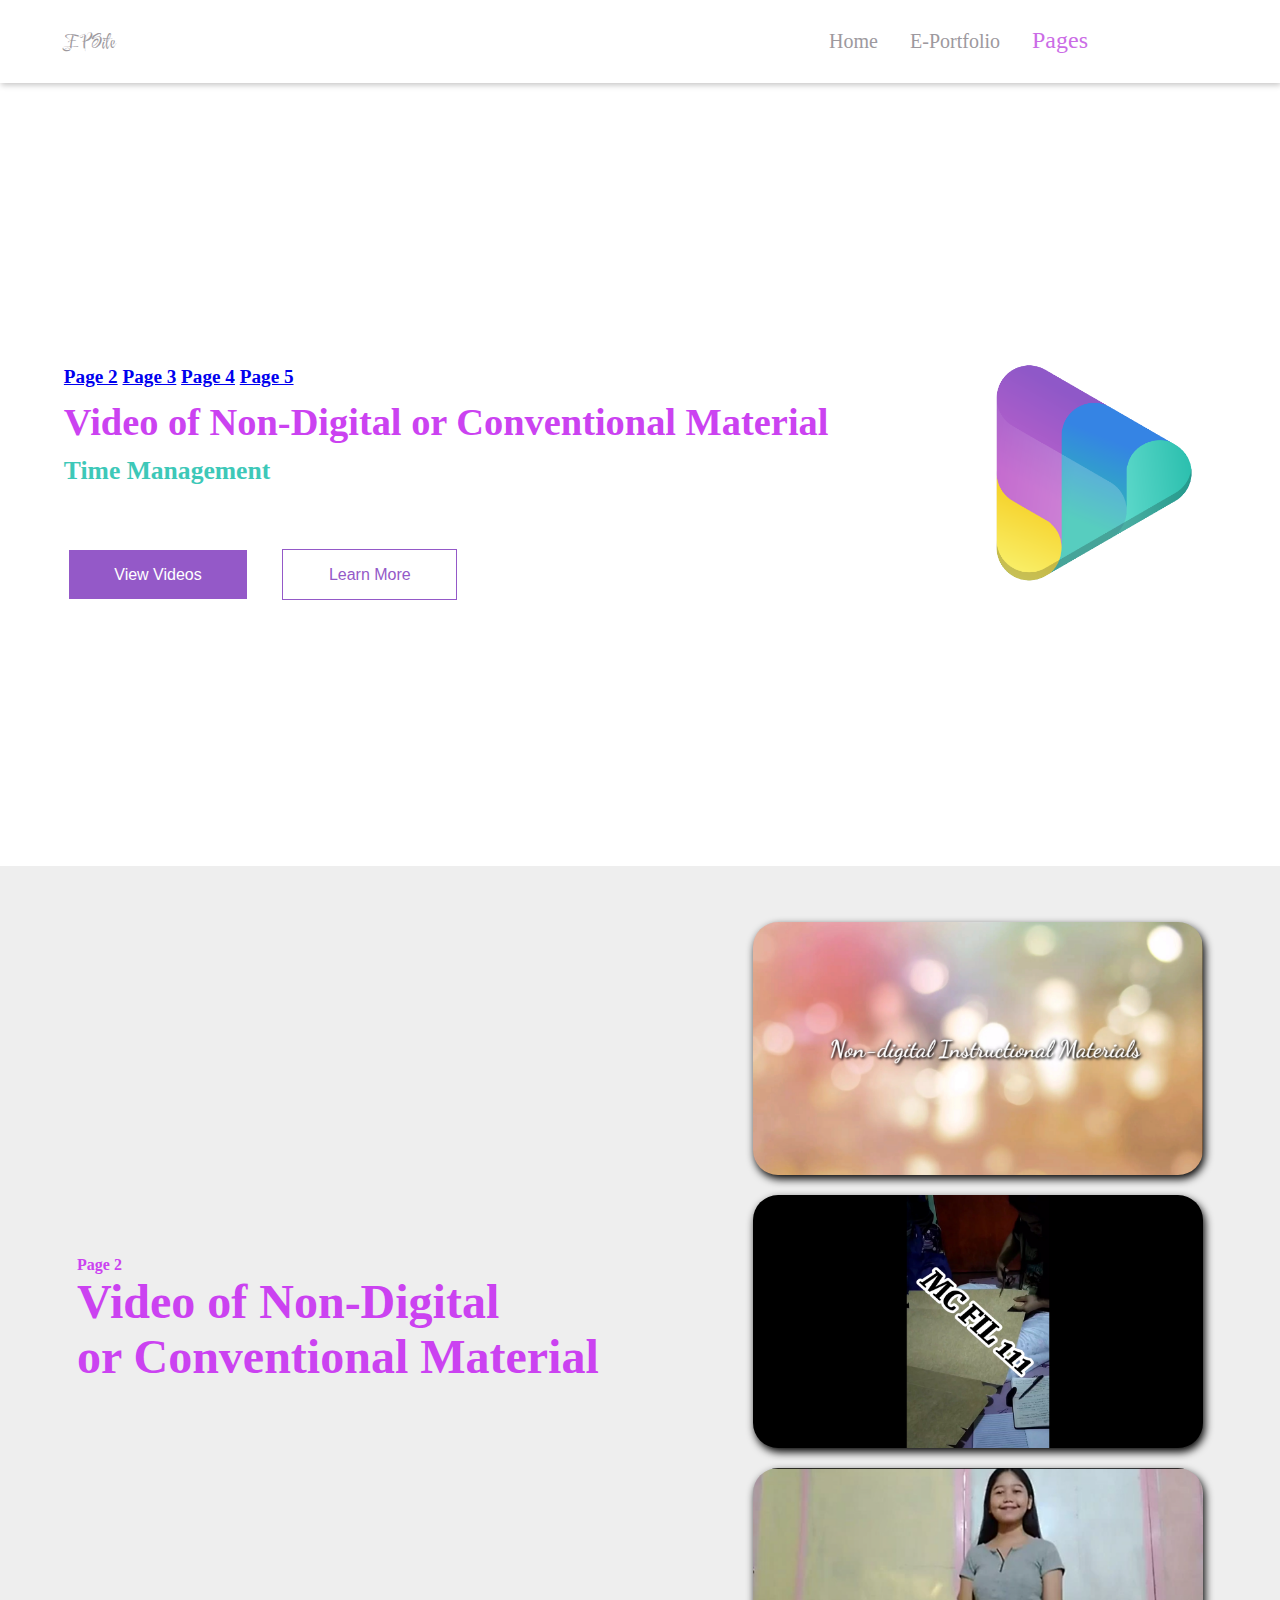
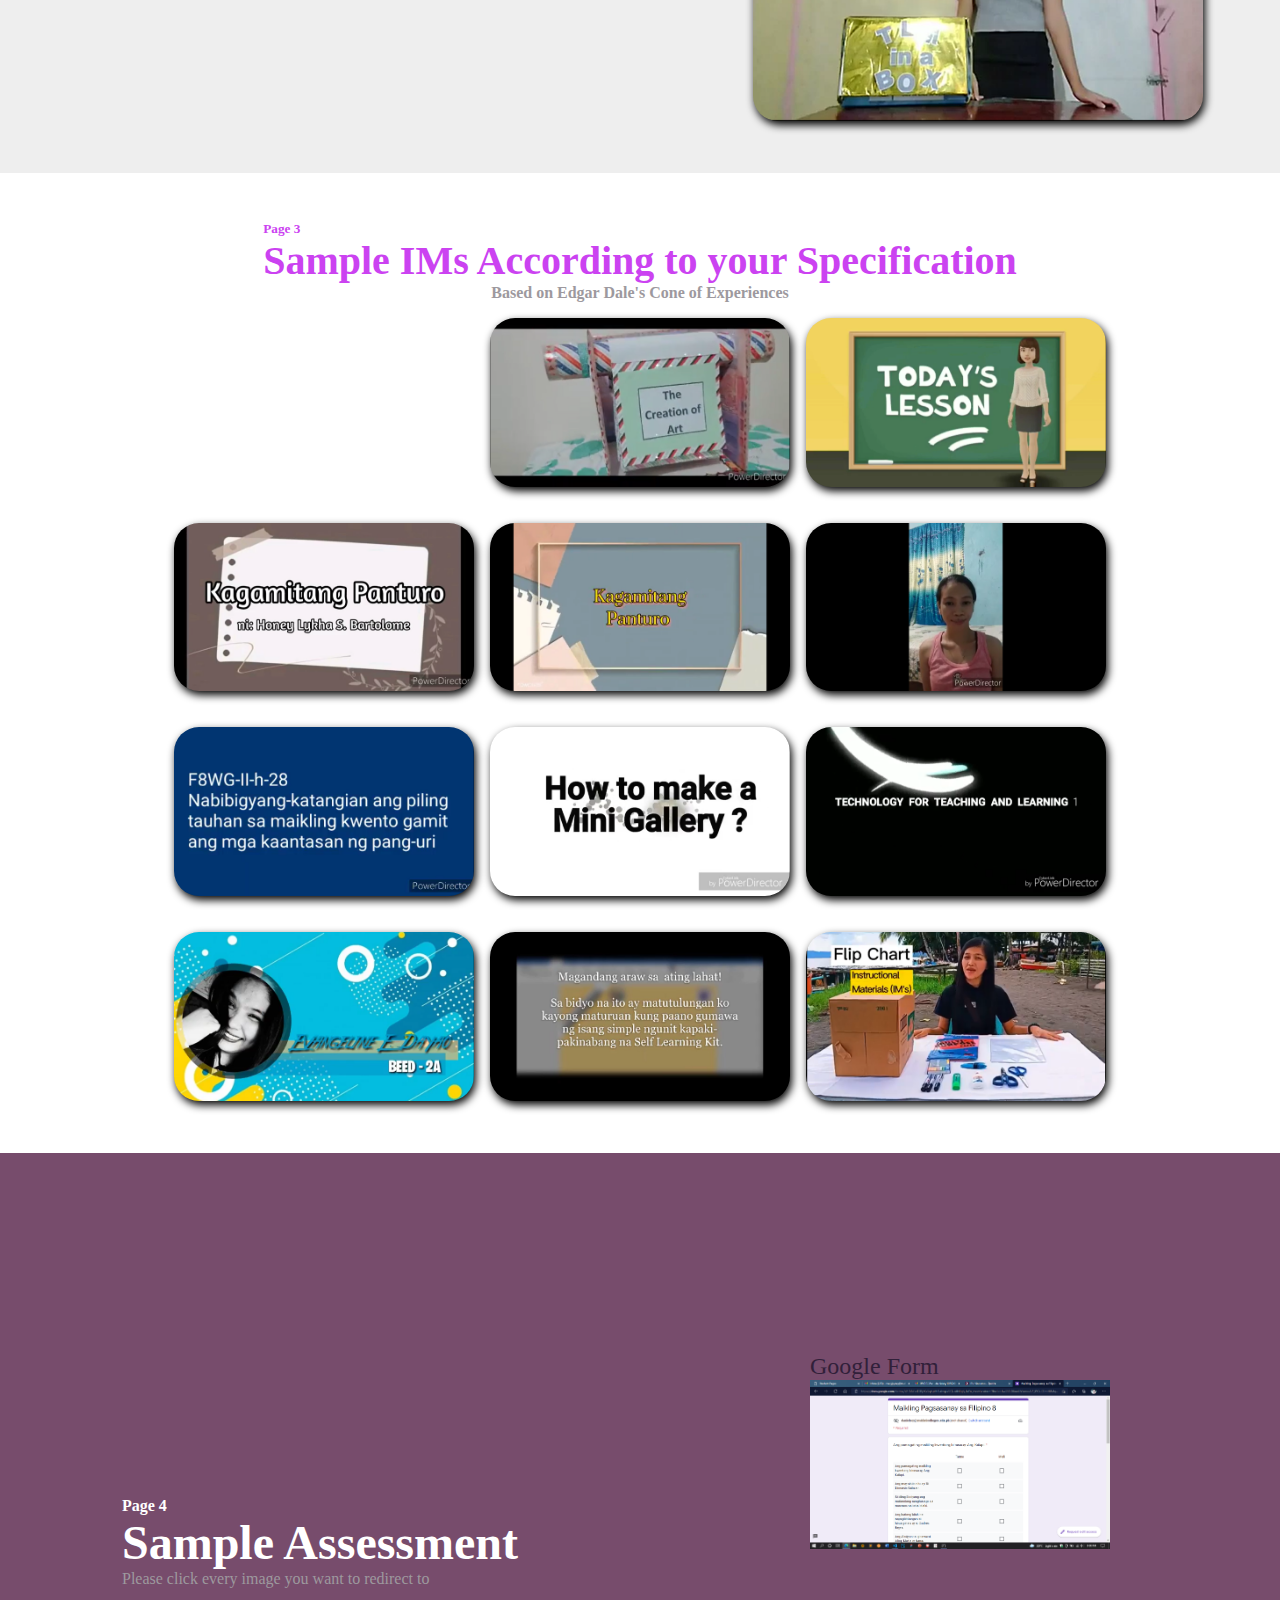
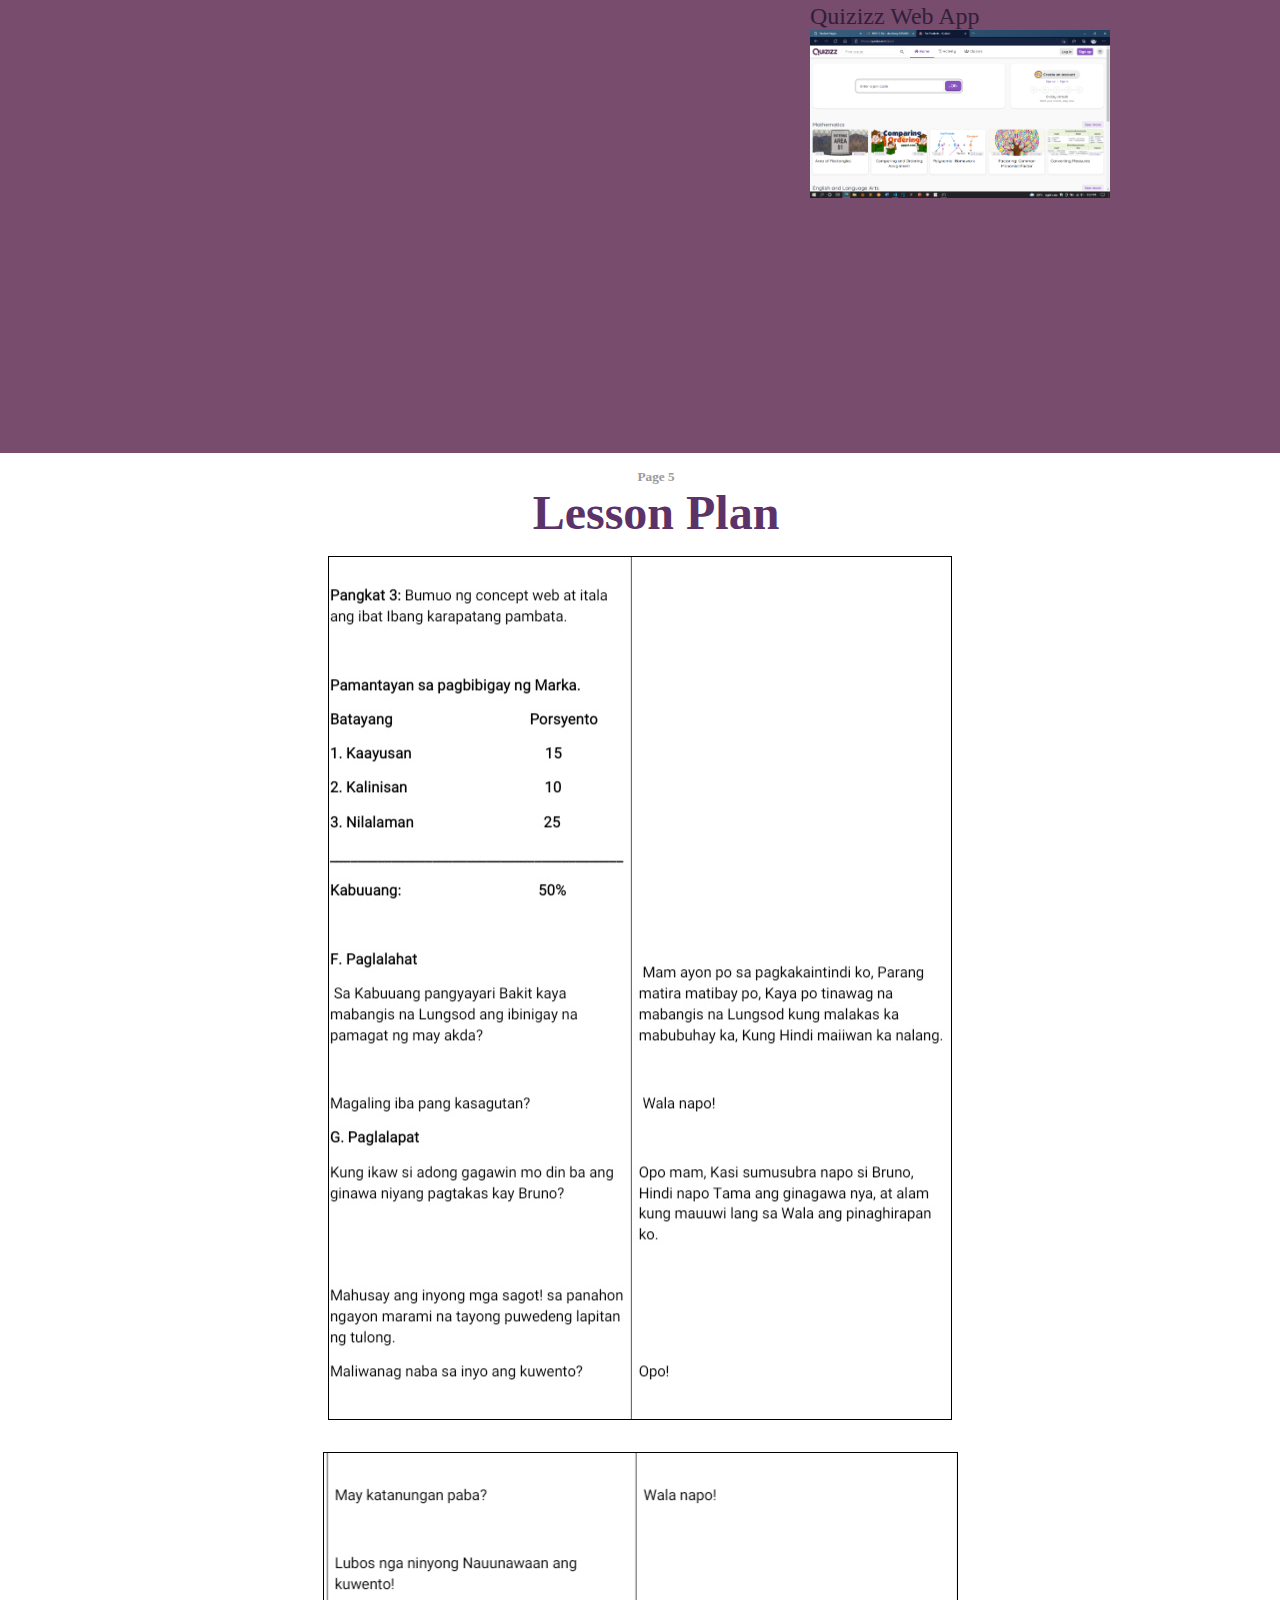
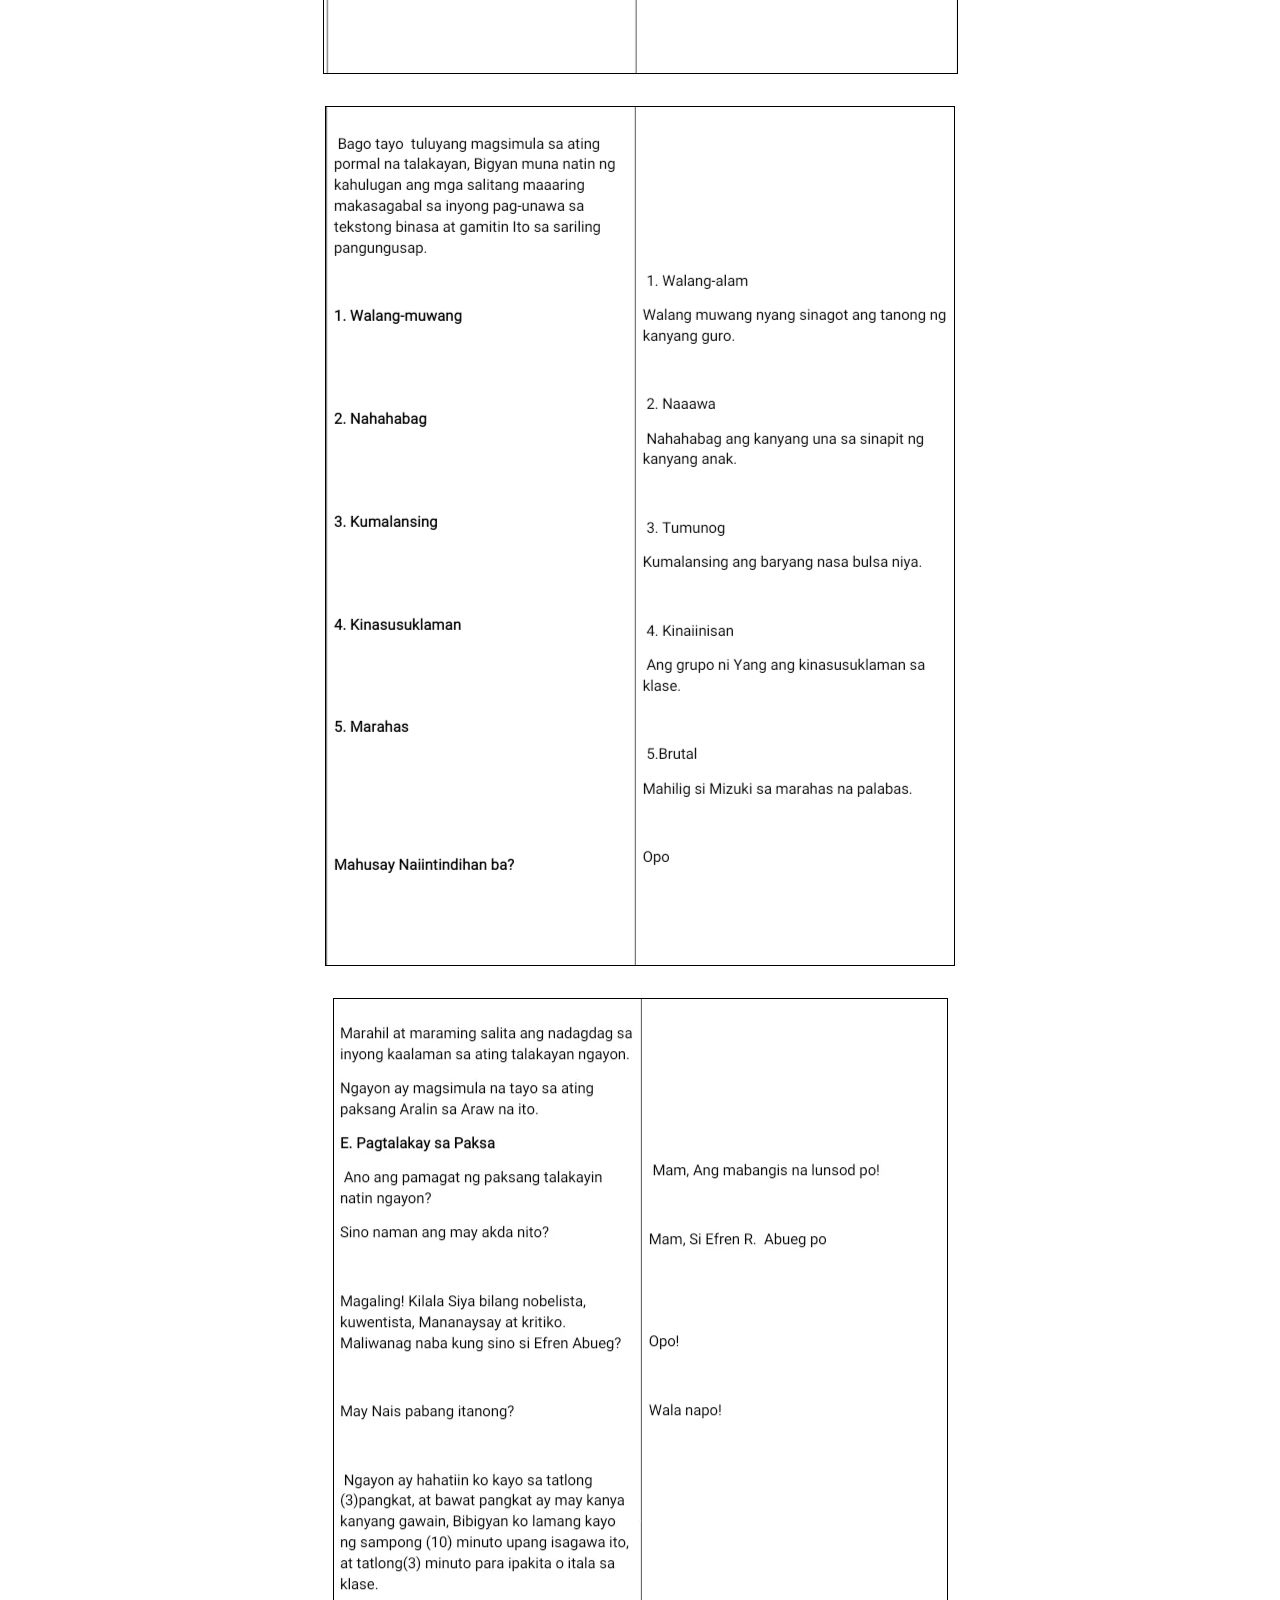
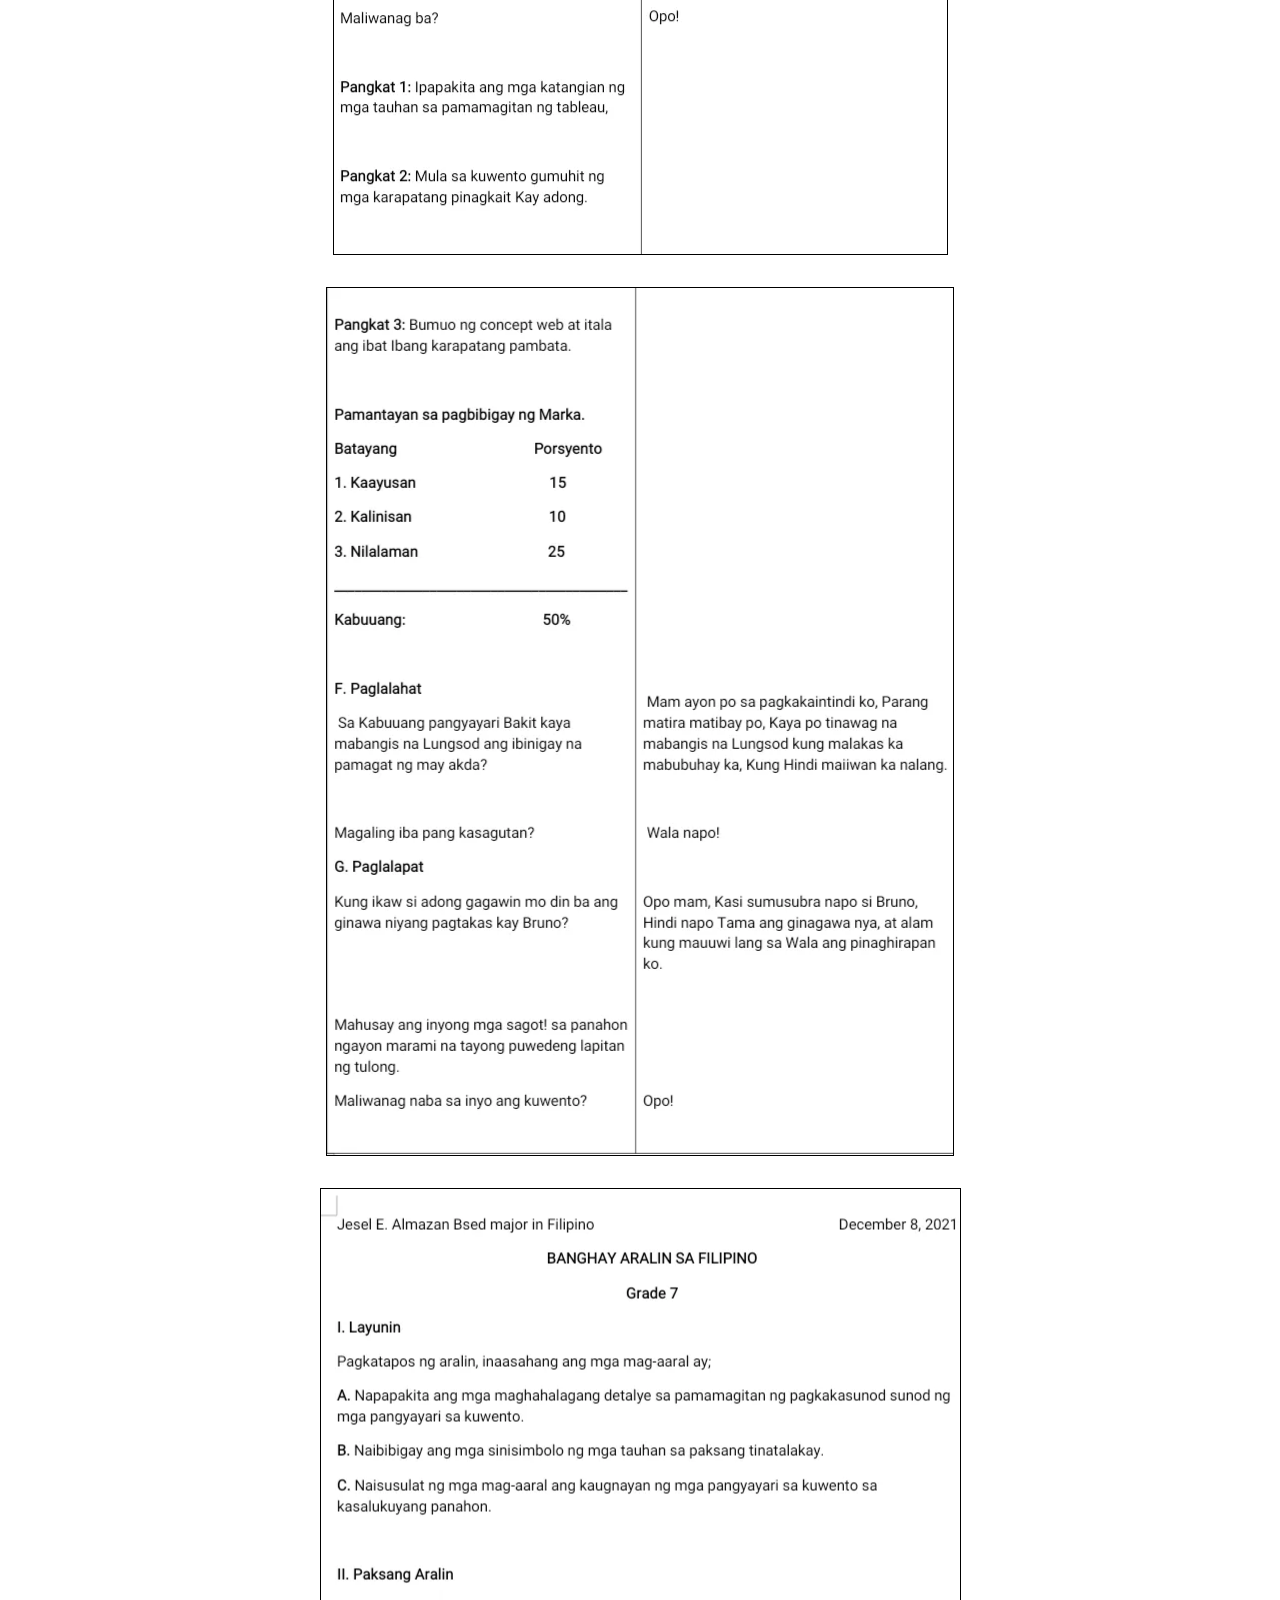
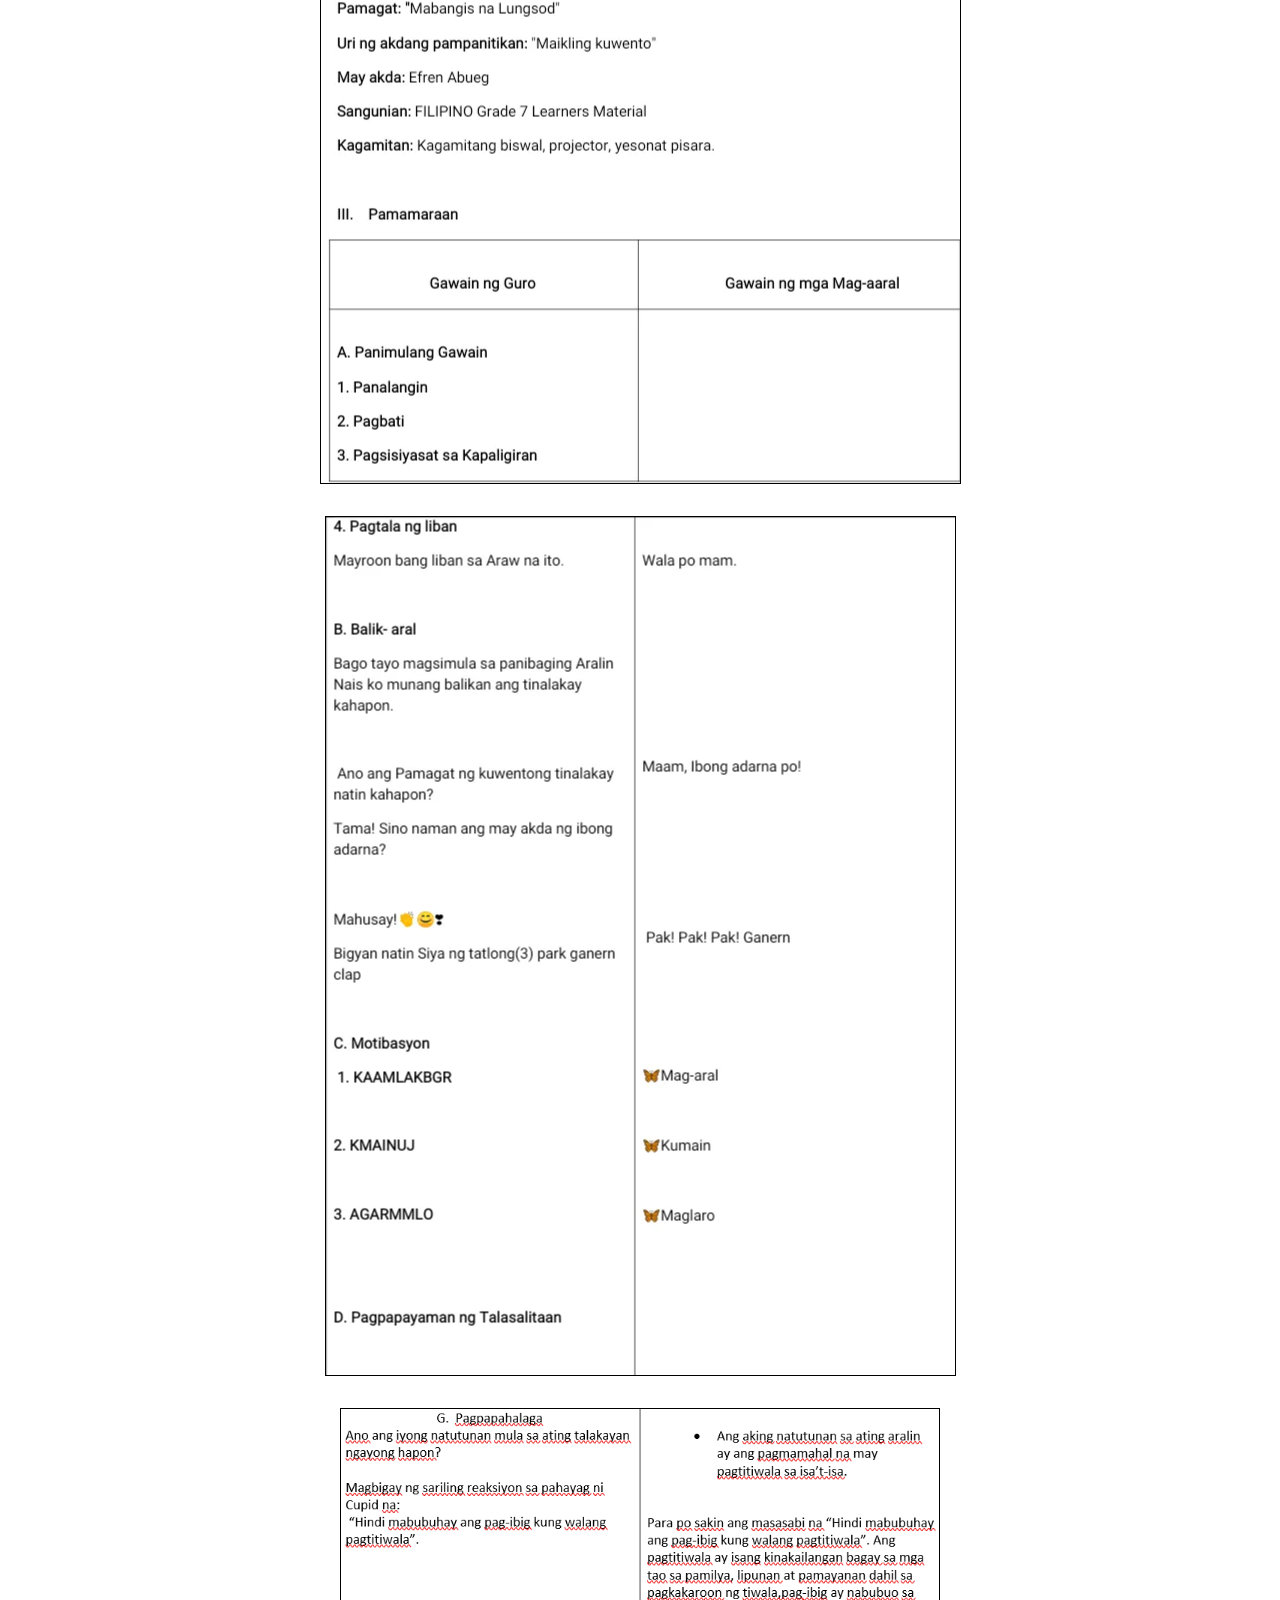
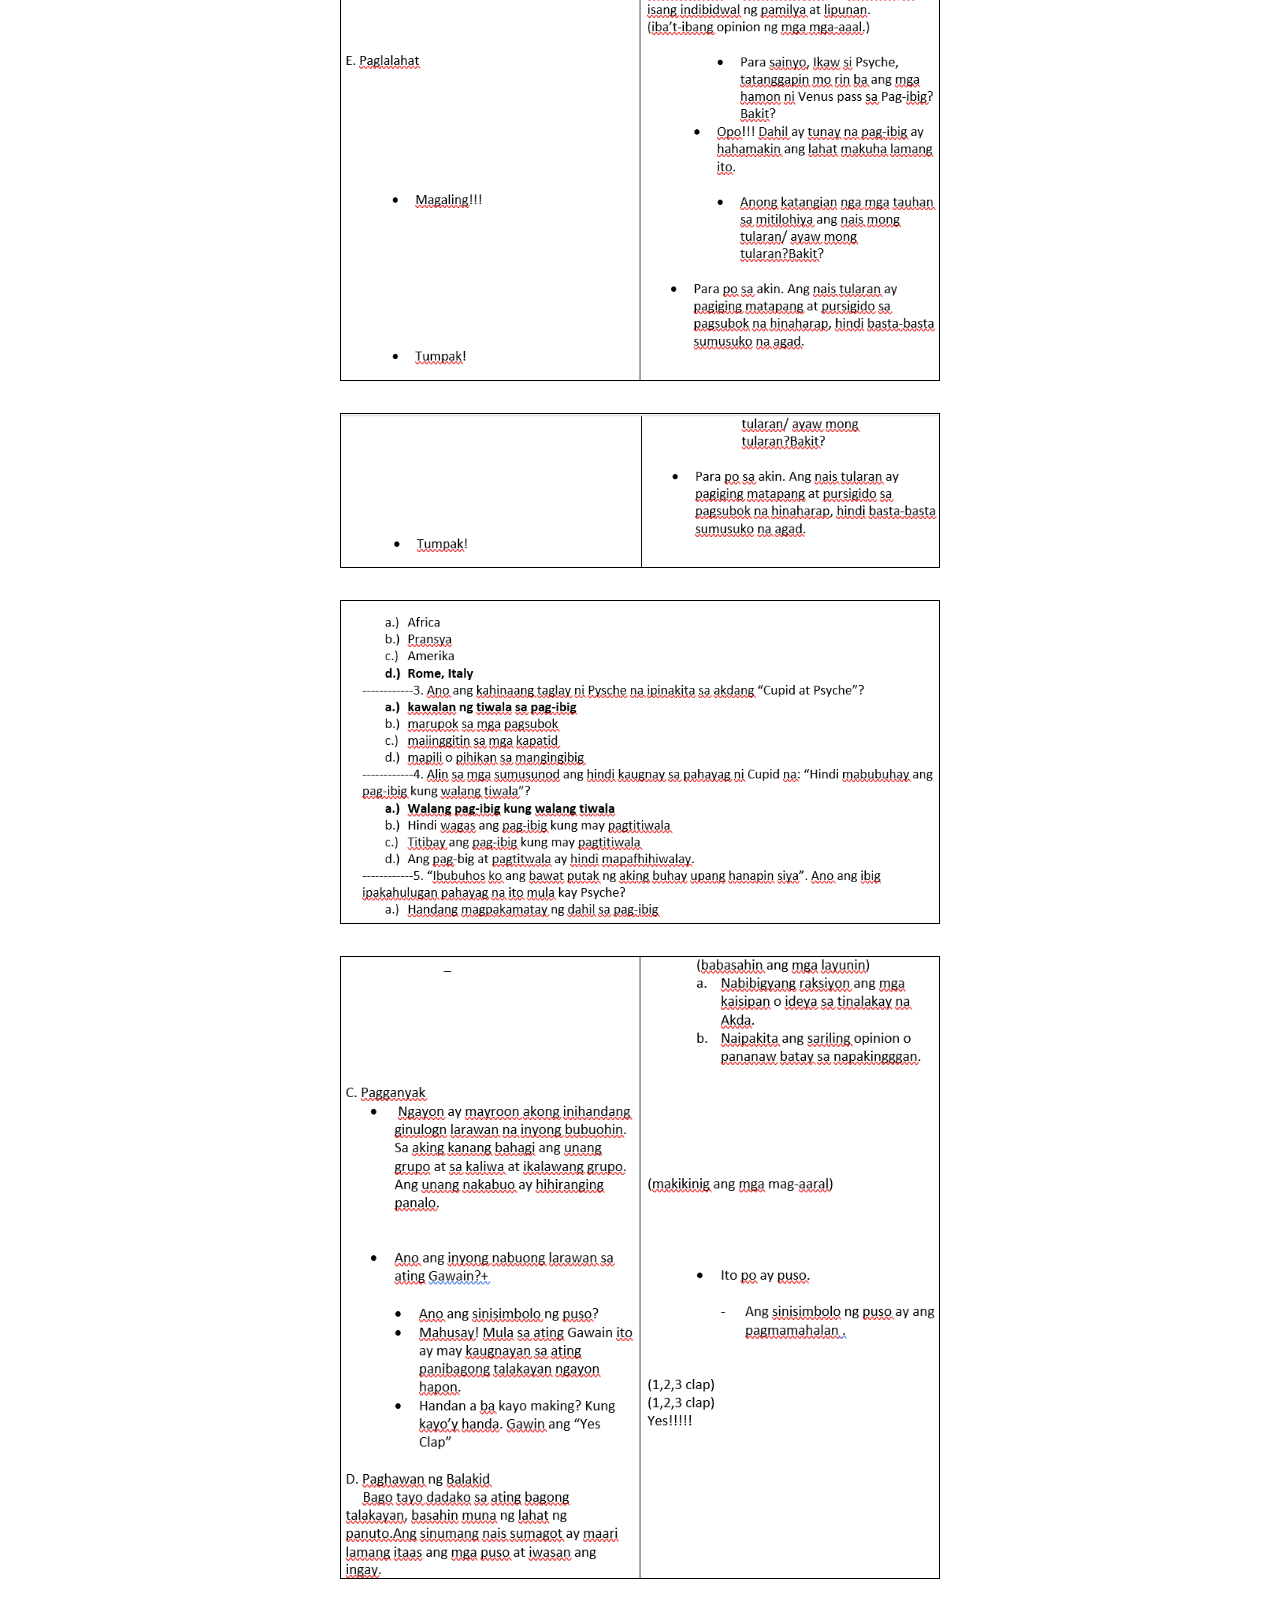
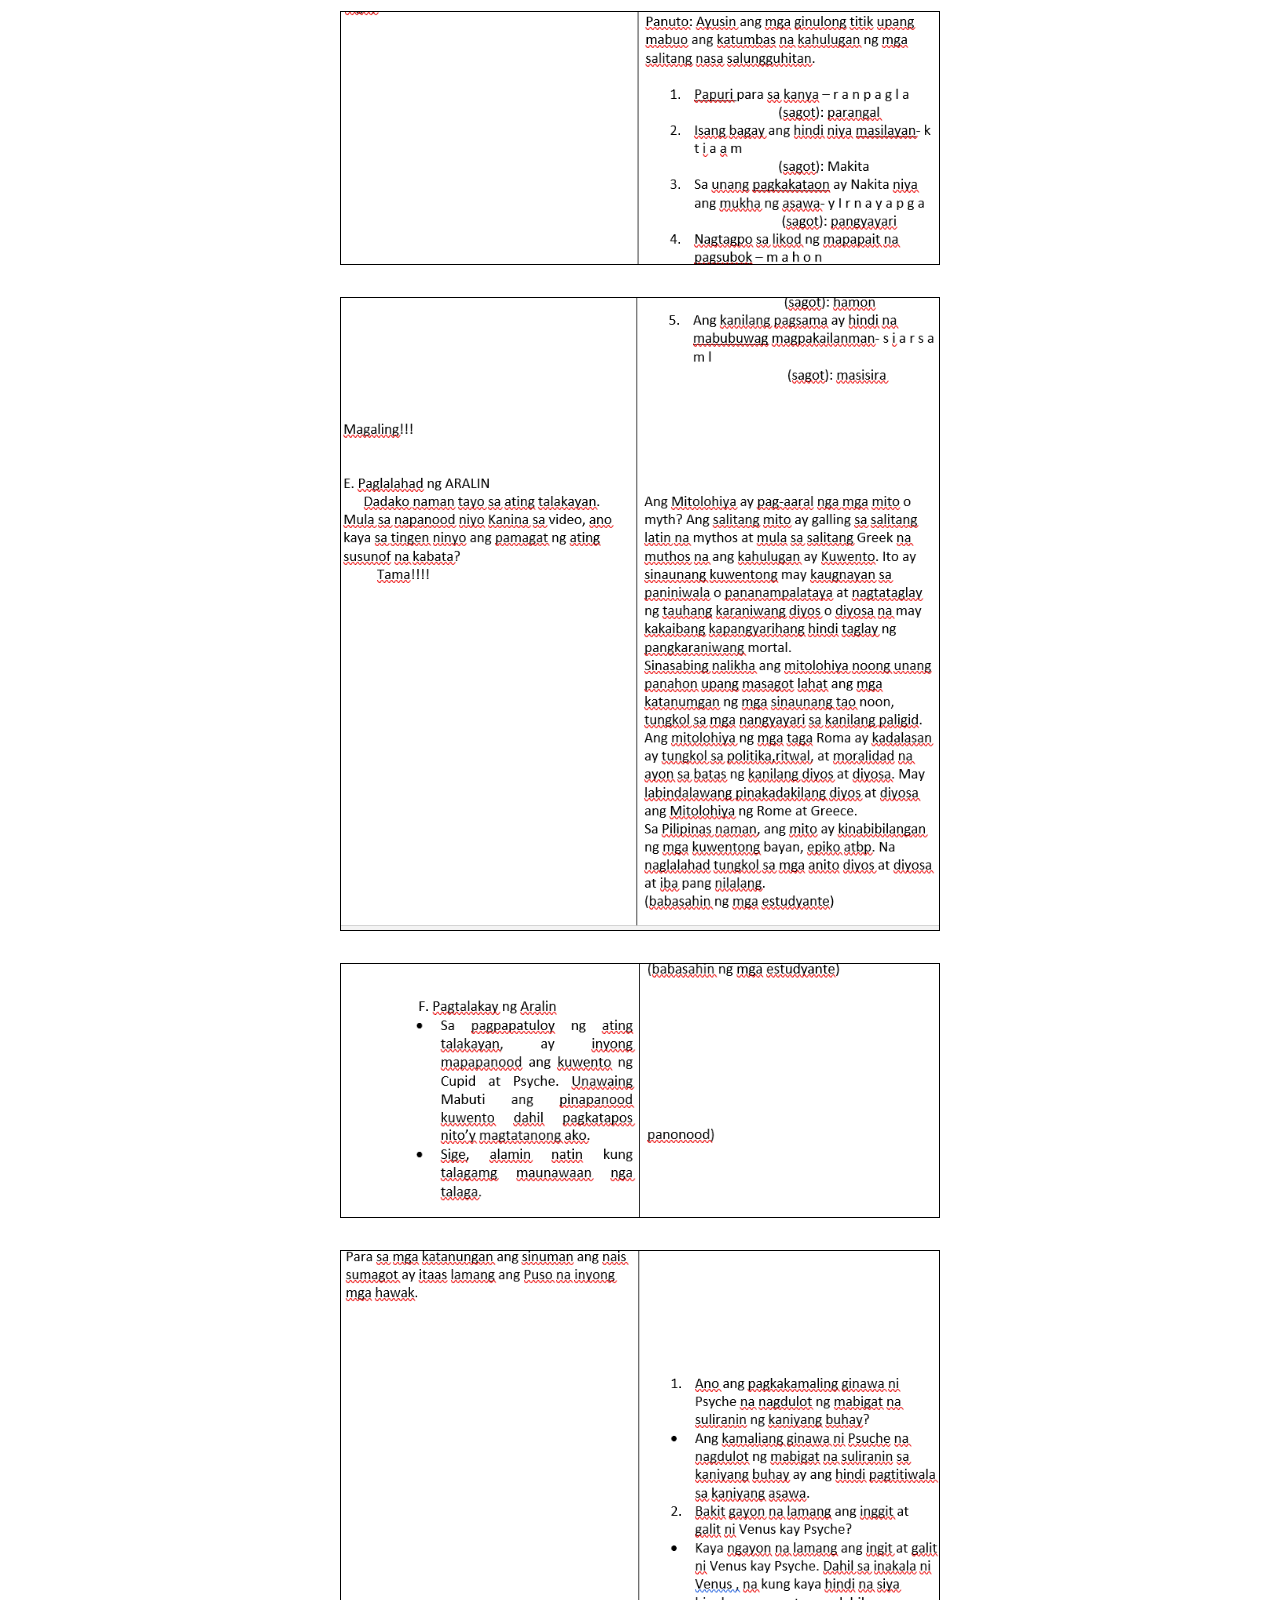
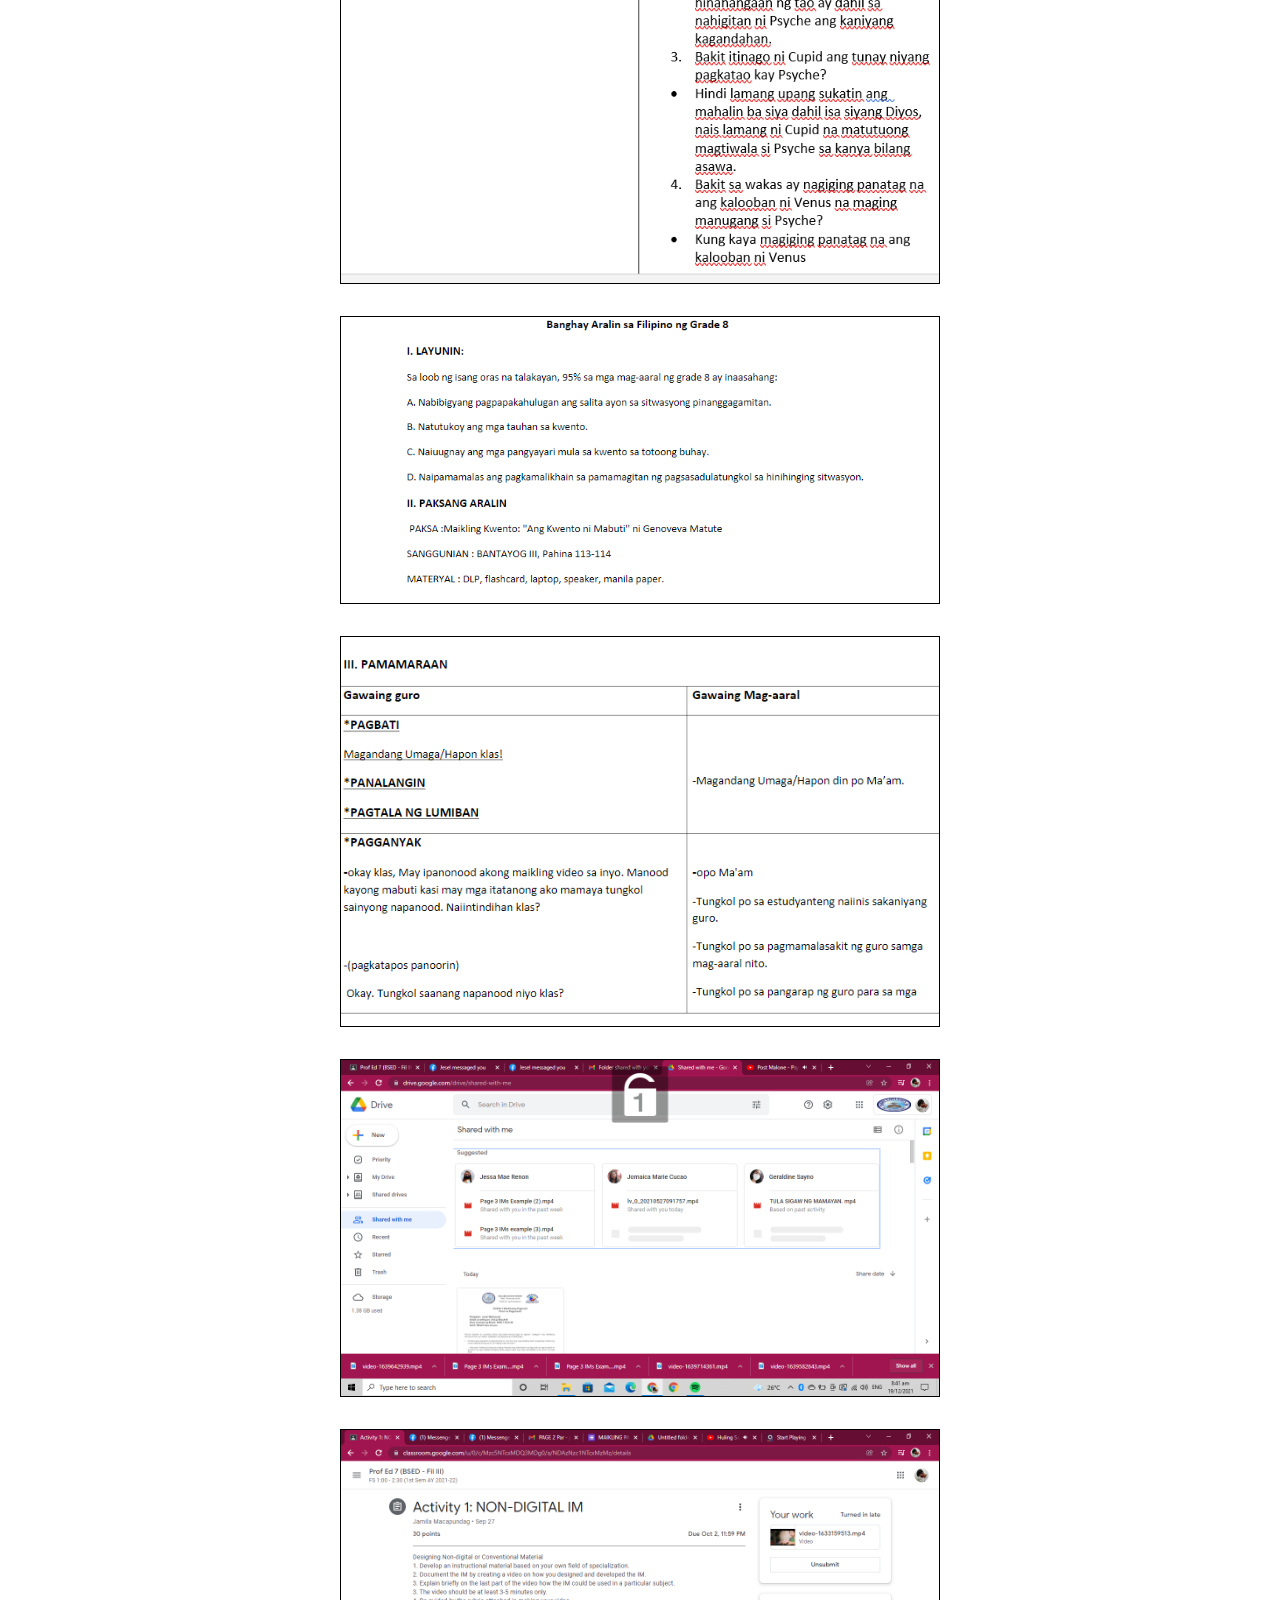
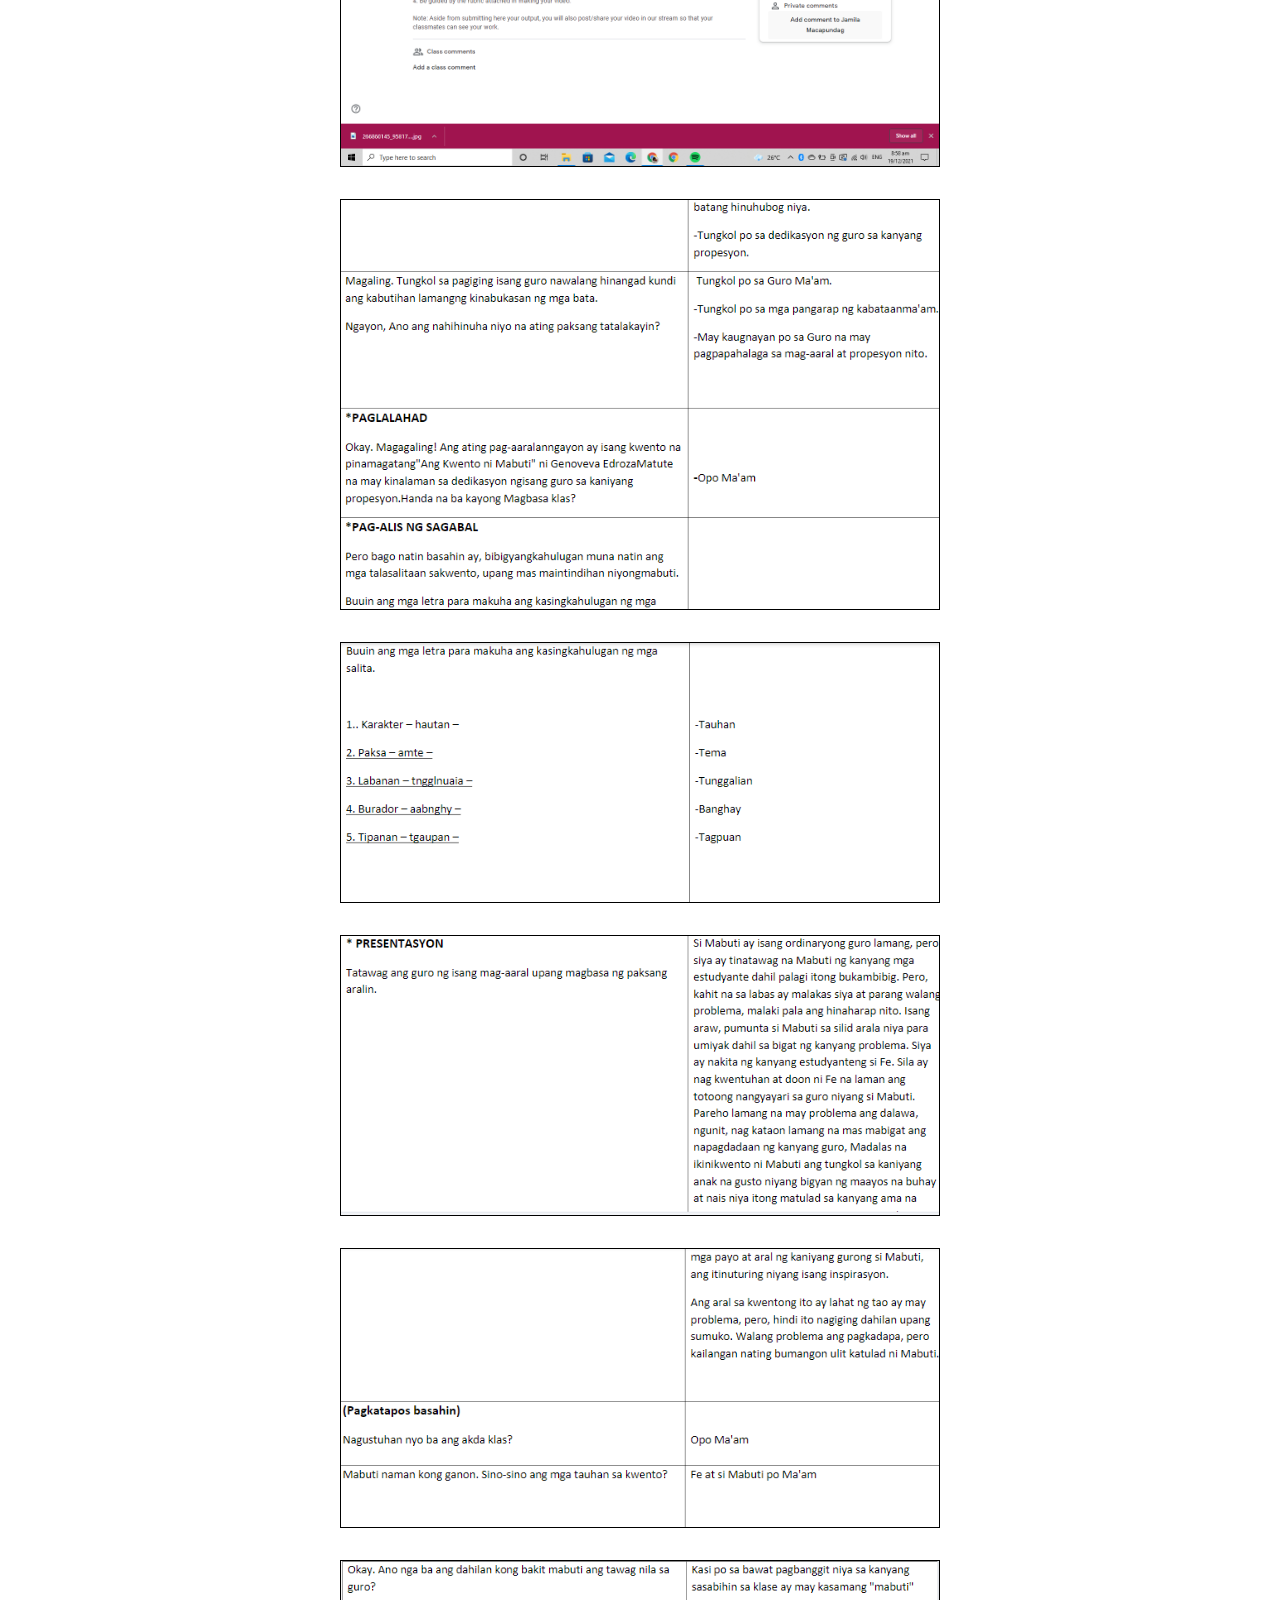
==== commit a658d290: "Dinagdagan ng image" ====
--- a/pages.html
+++ b/pages.html
@@ -154,6 +154,12 @@
           >
             <img src="Page3/Page3.10.png" alt="" />
           </a>
+          <a
+            href="https://drive.google.com/file/d/1ktECTrY2FYvgq8kmfetWnnTb9SpSCu_u/view?usp=sharing"
+            target="_blank"
+          >
+            <img src="Page3/Page3.11.png" alt="" />
+          </a>
         </div>
       </section>
       <section class="third-page-4" id="page4">
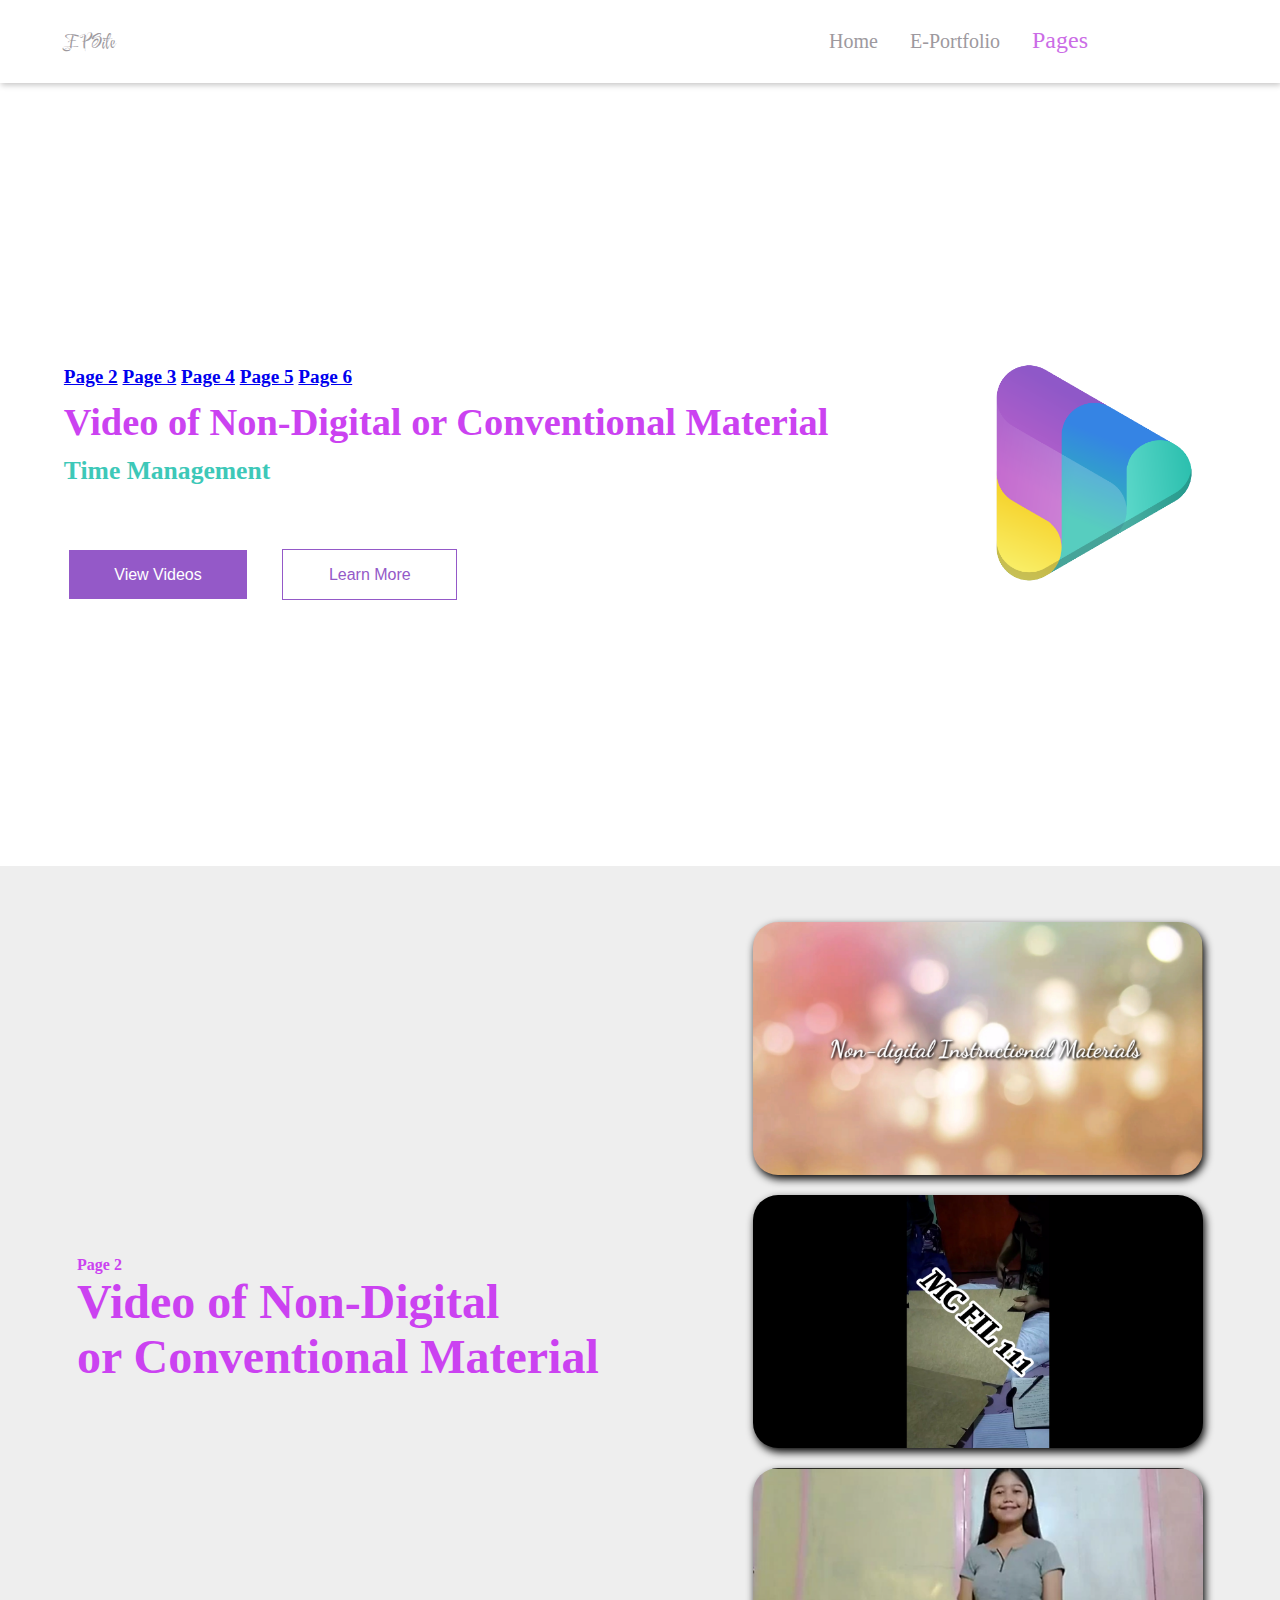
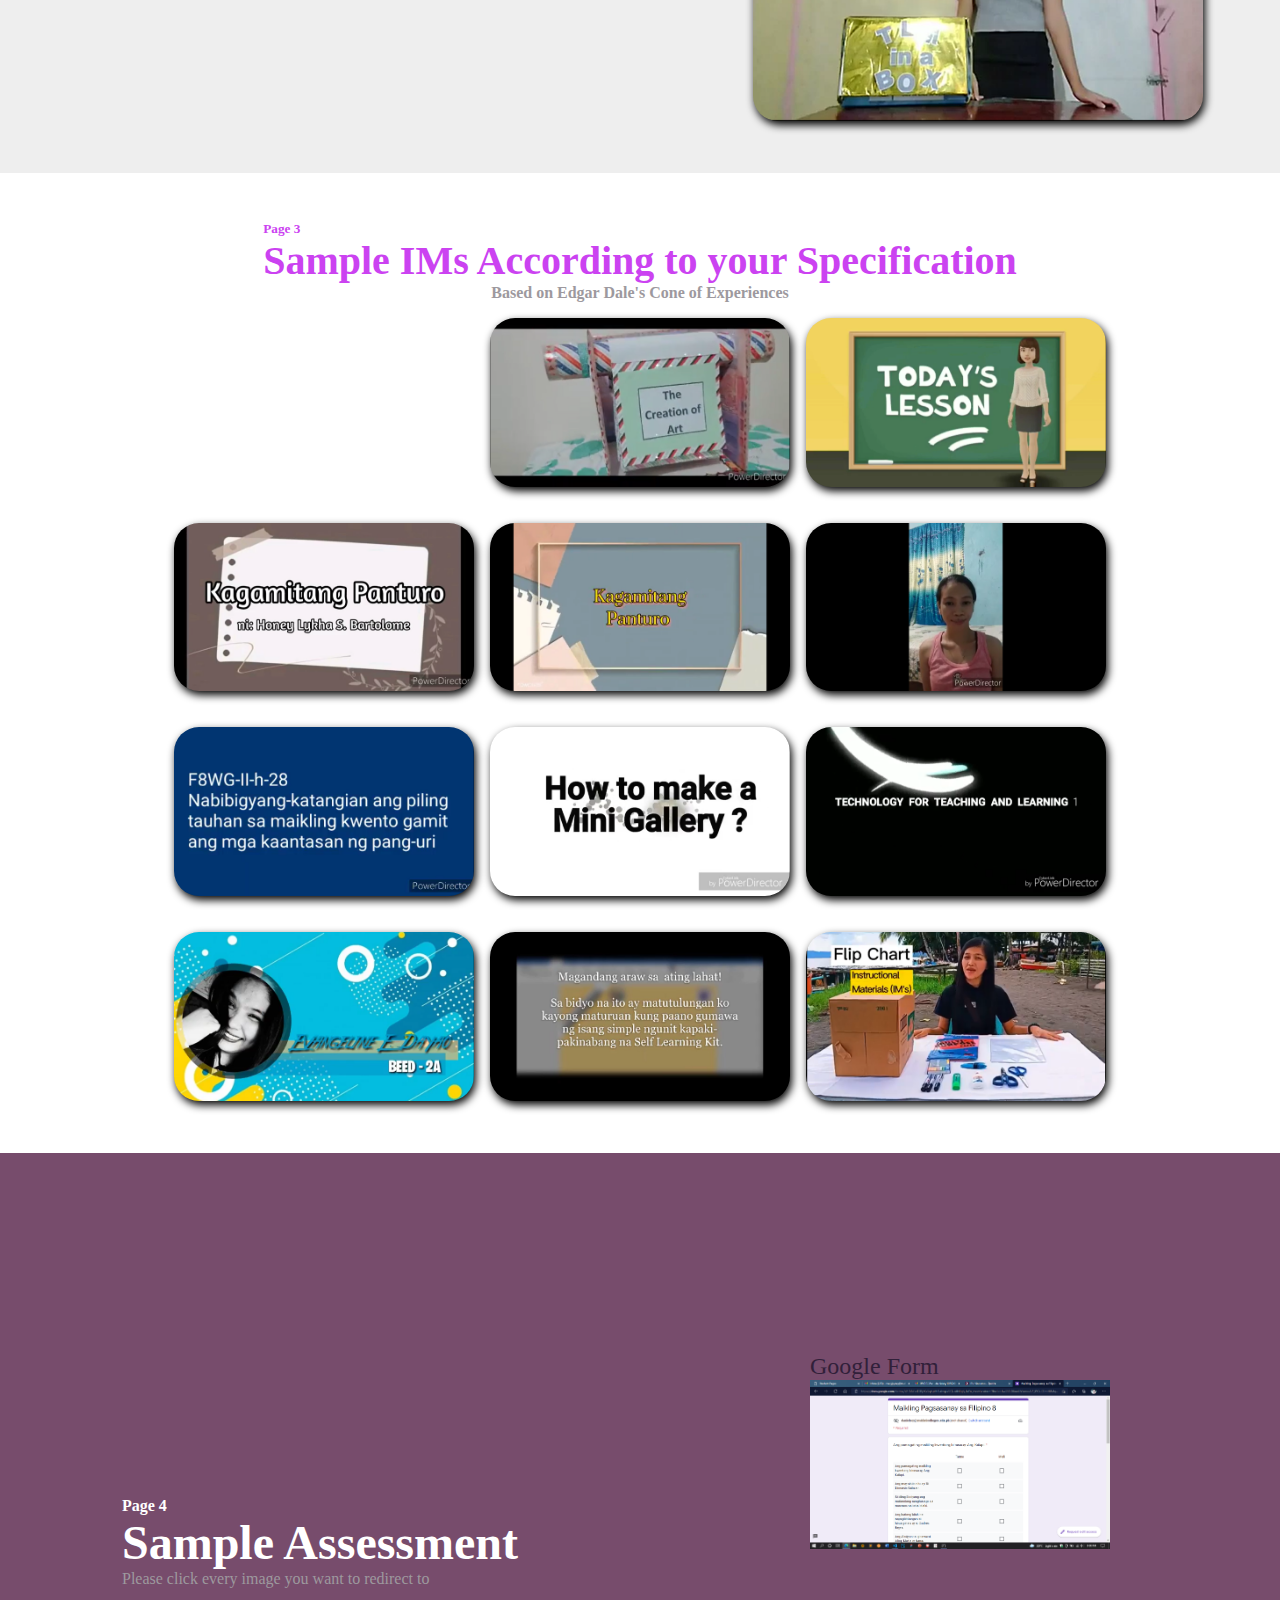
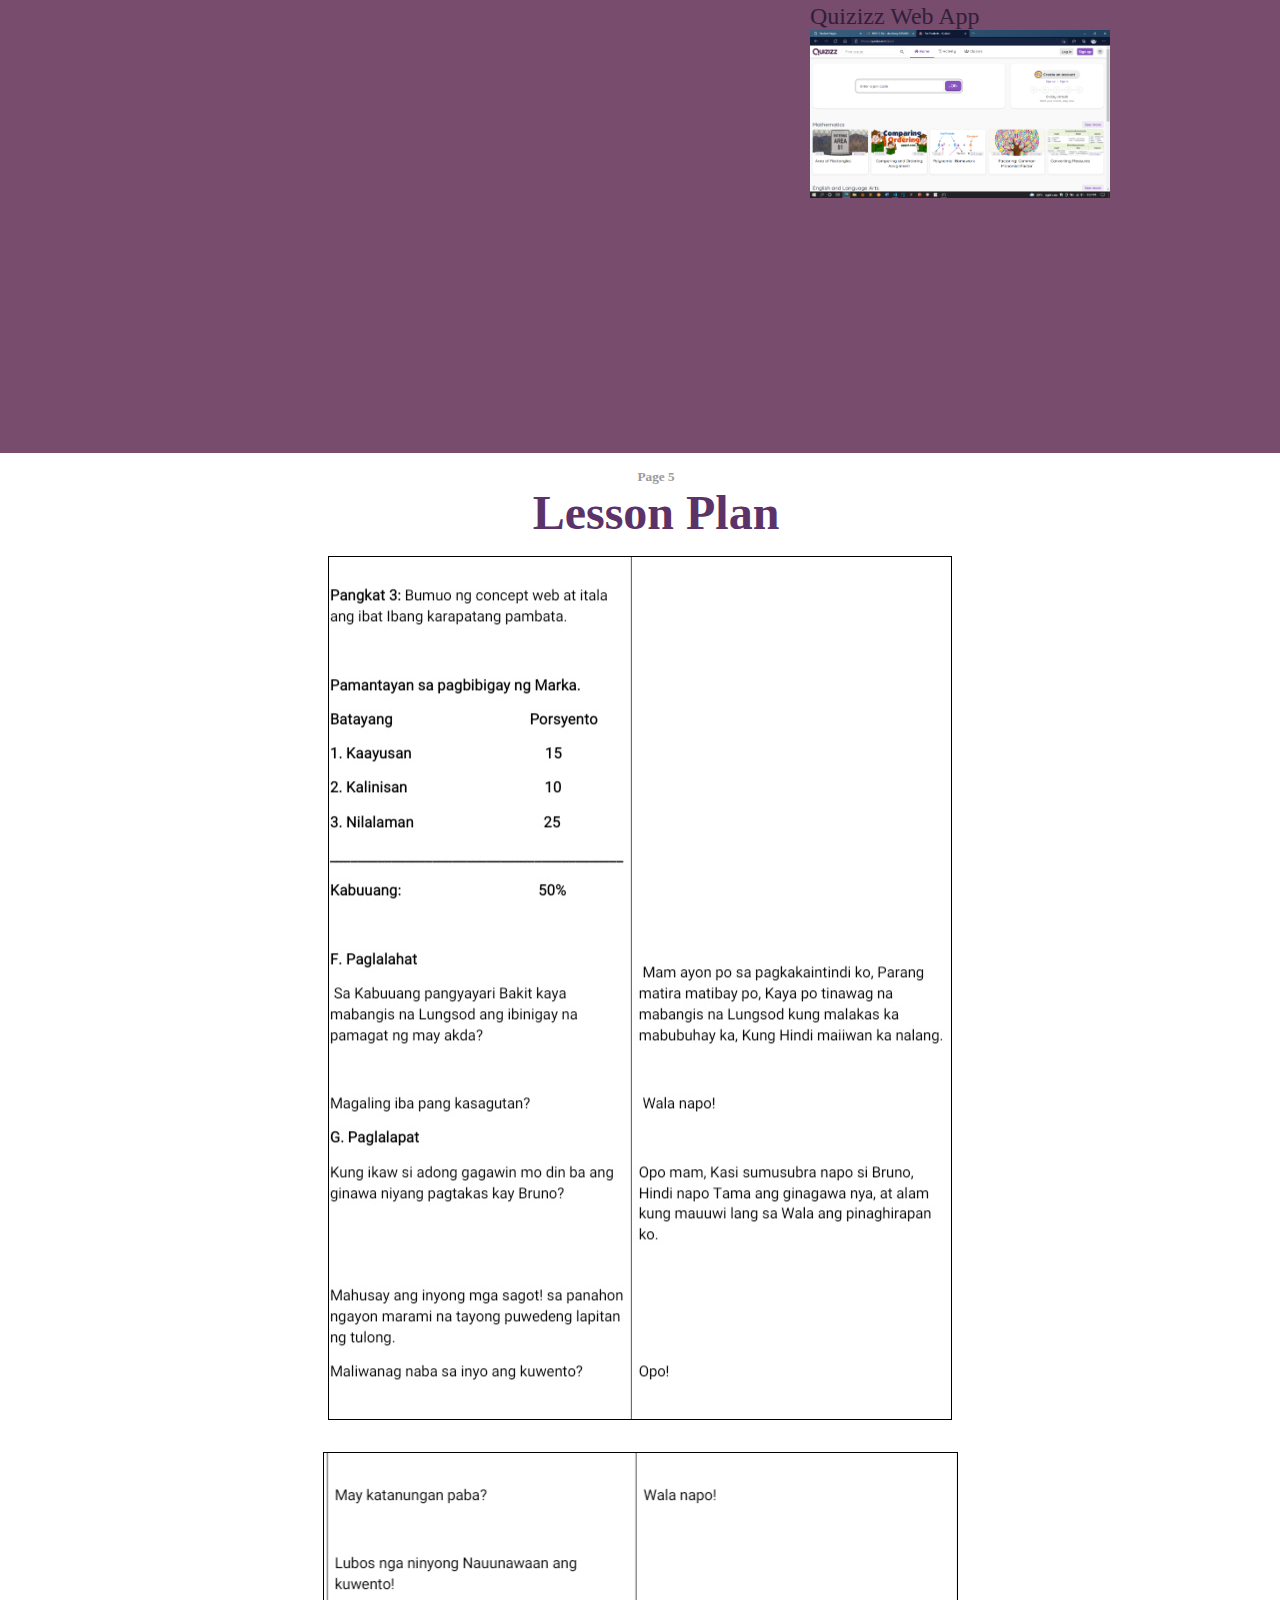
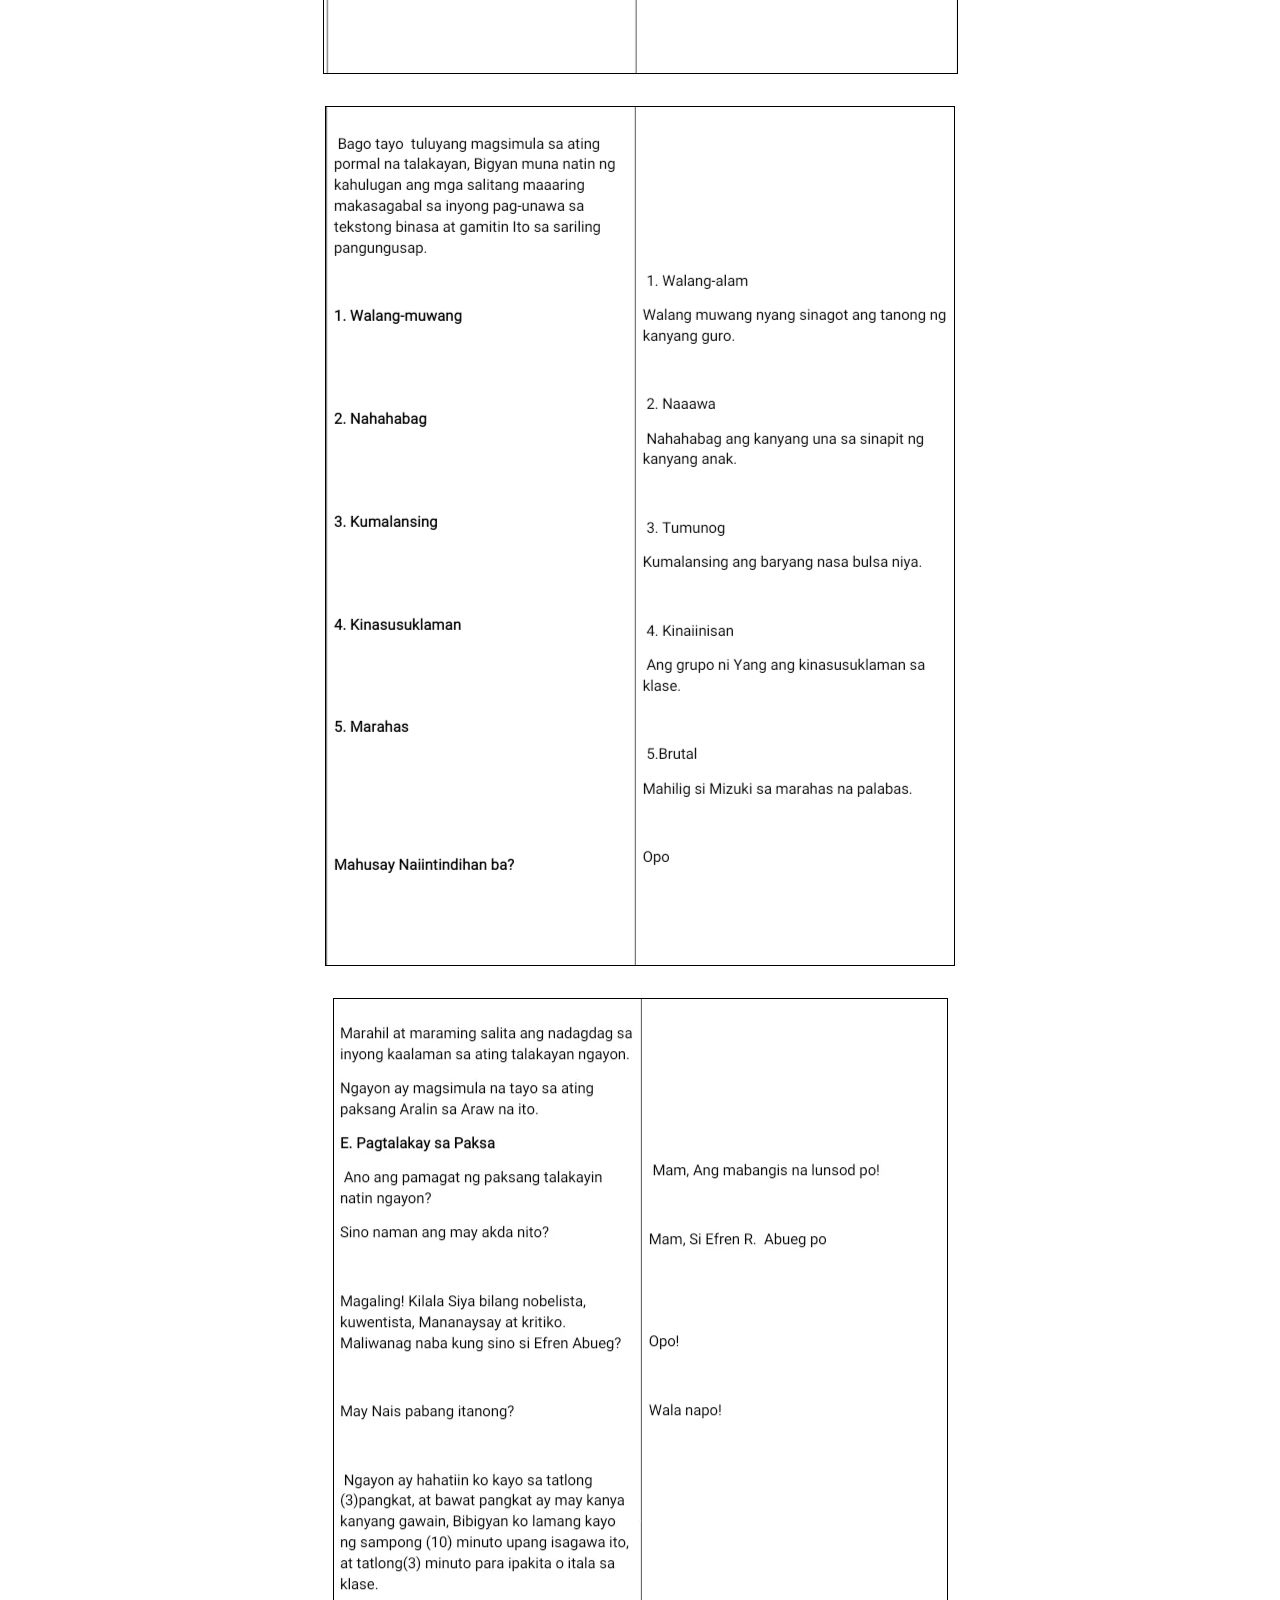
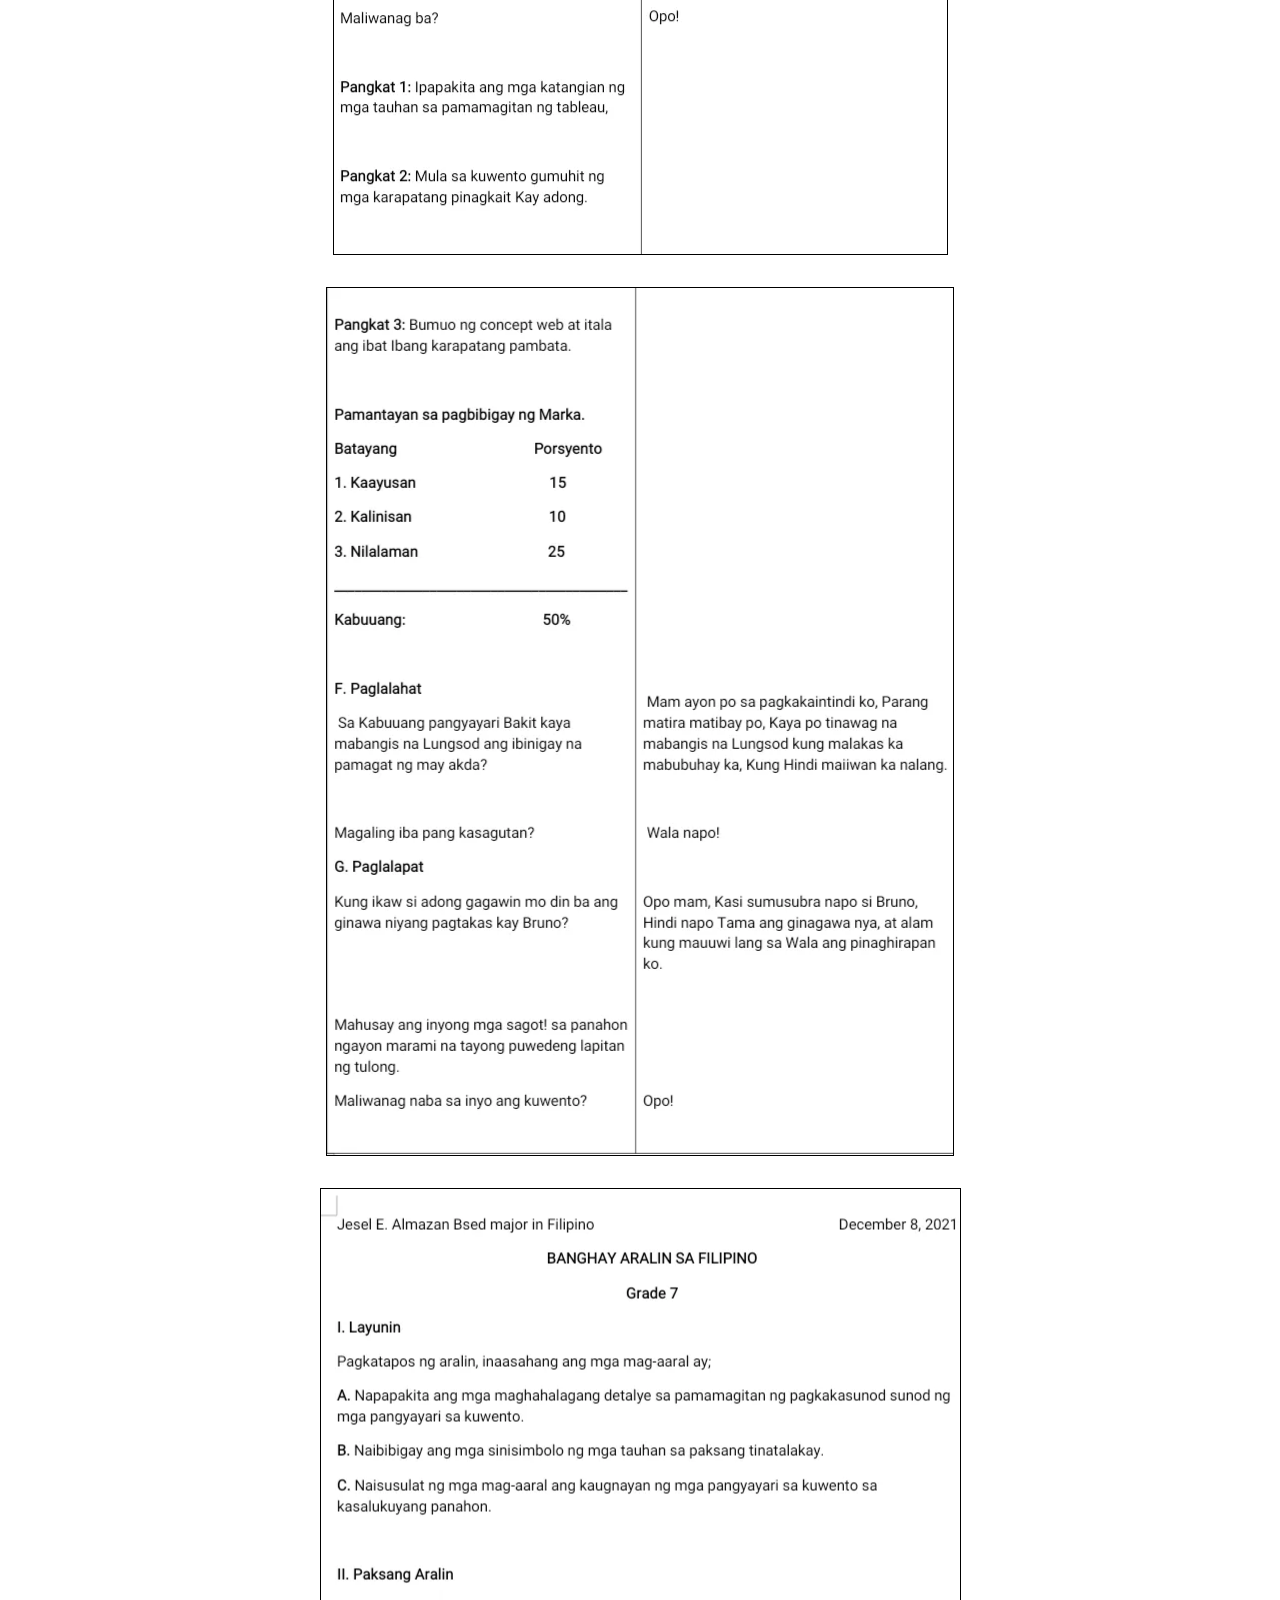
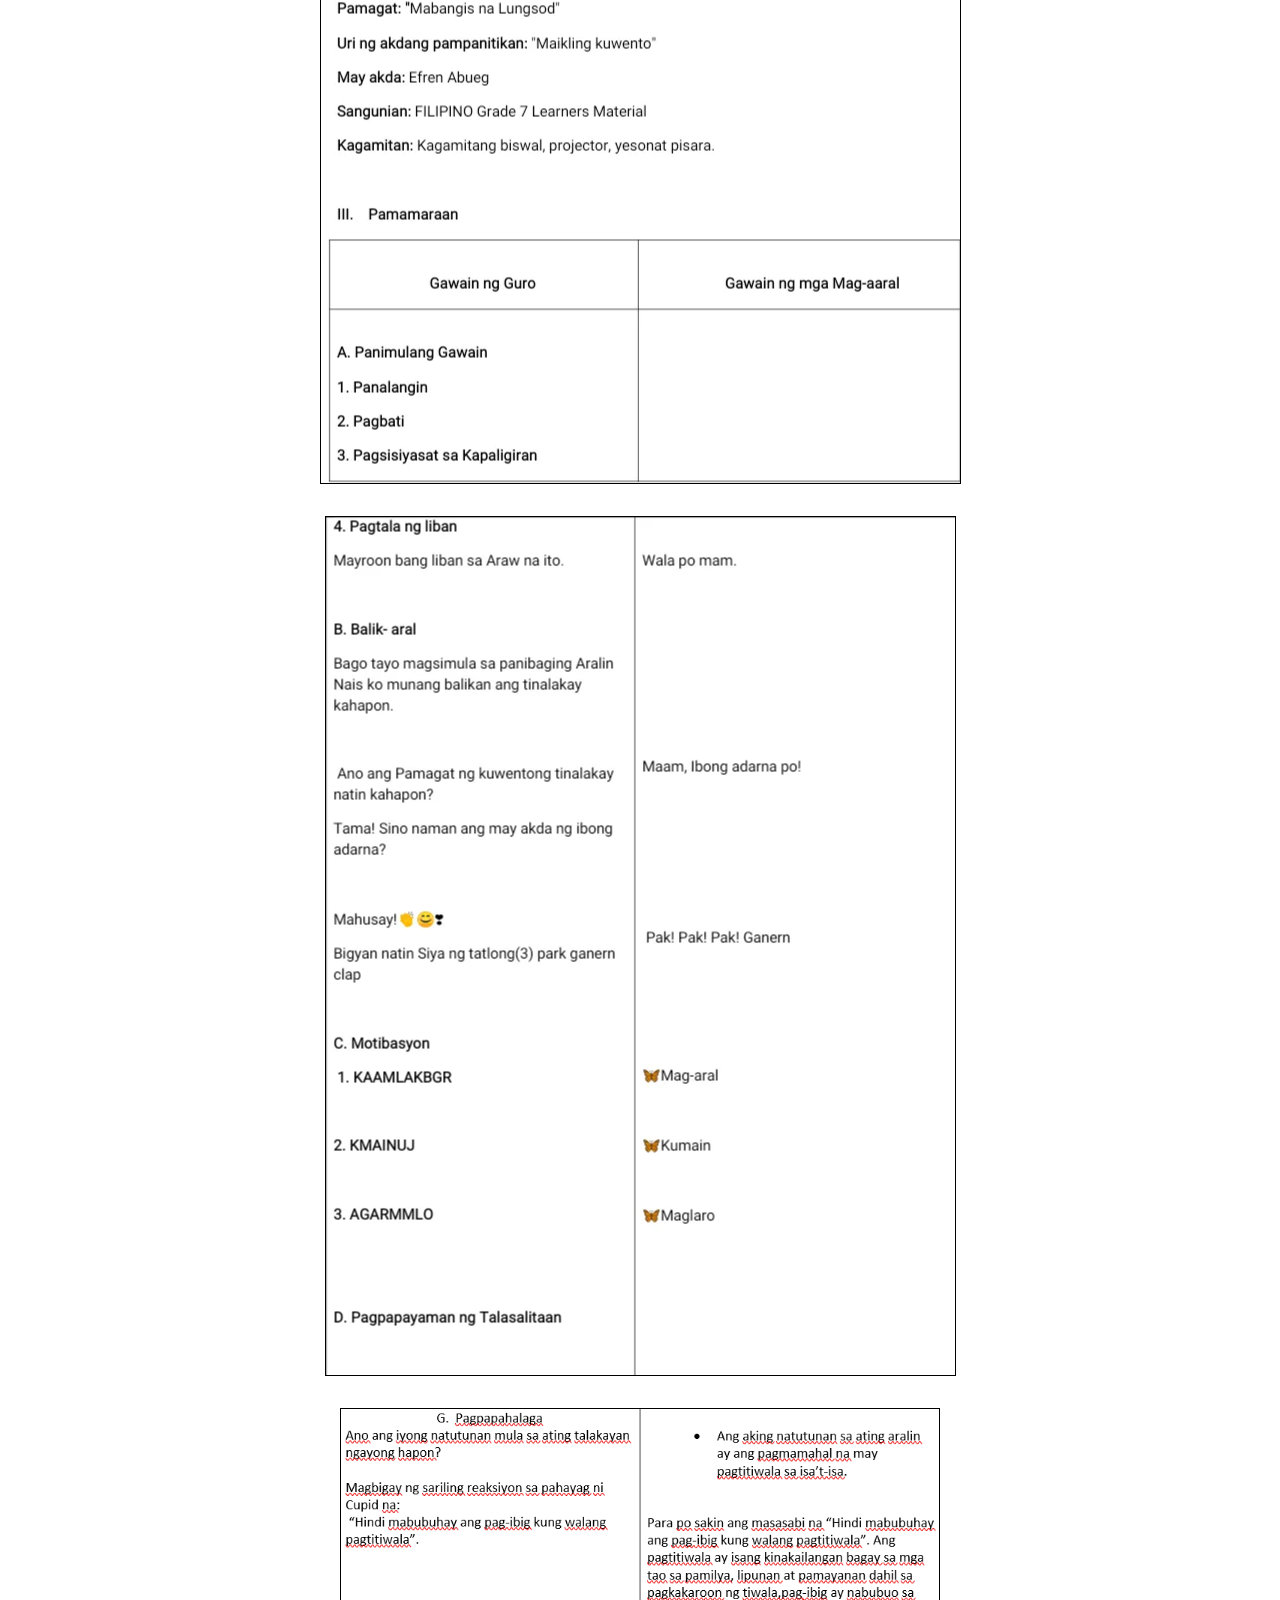
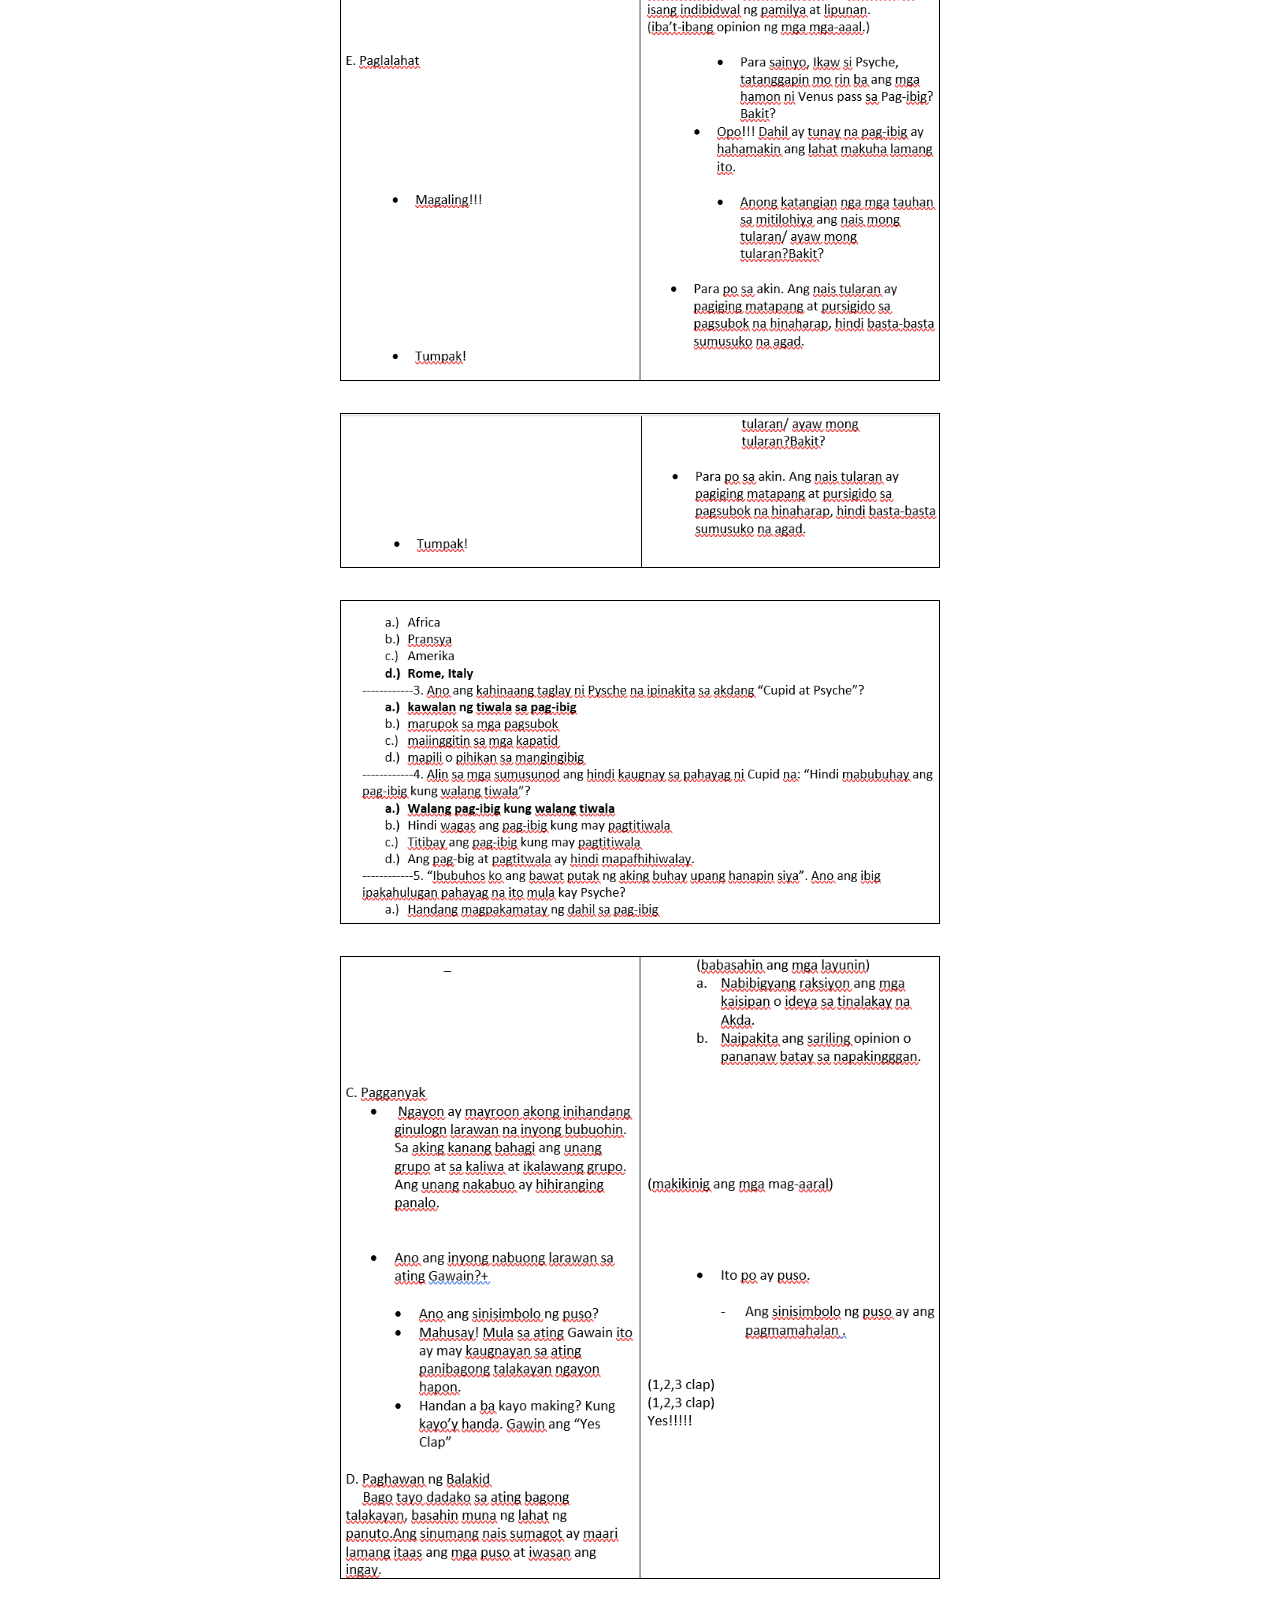
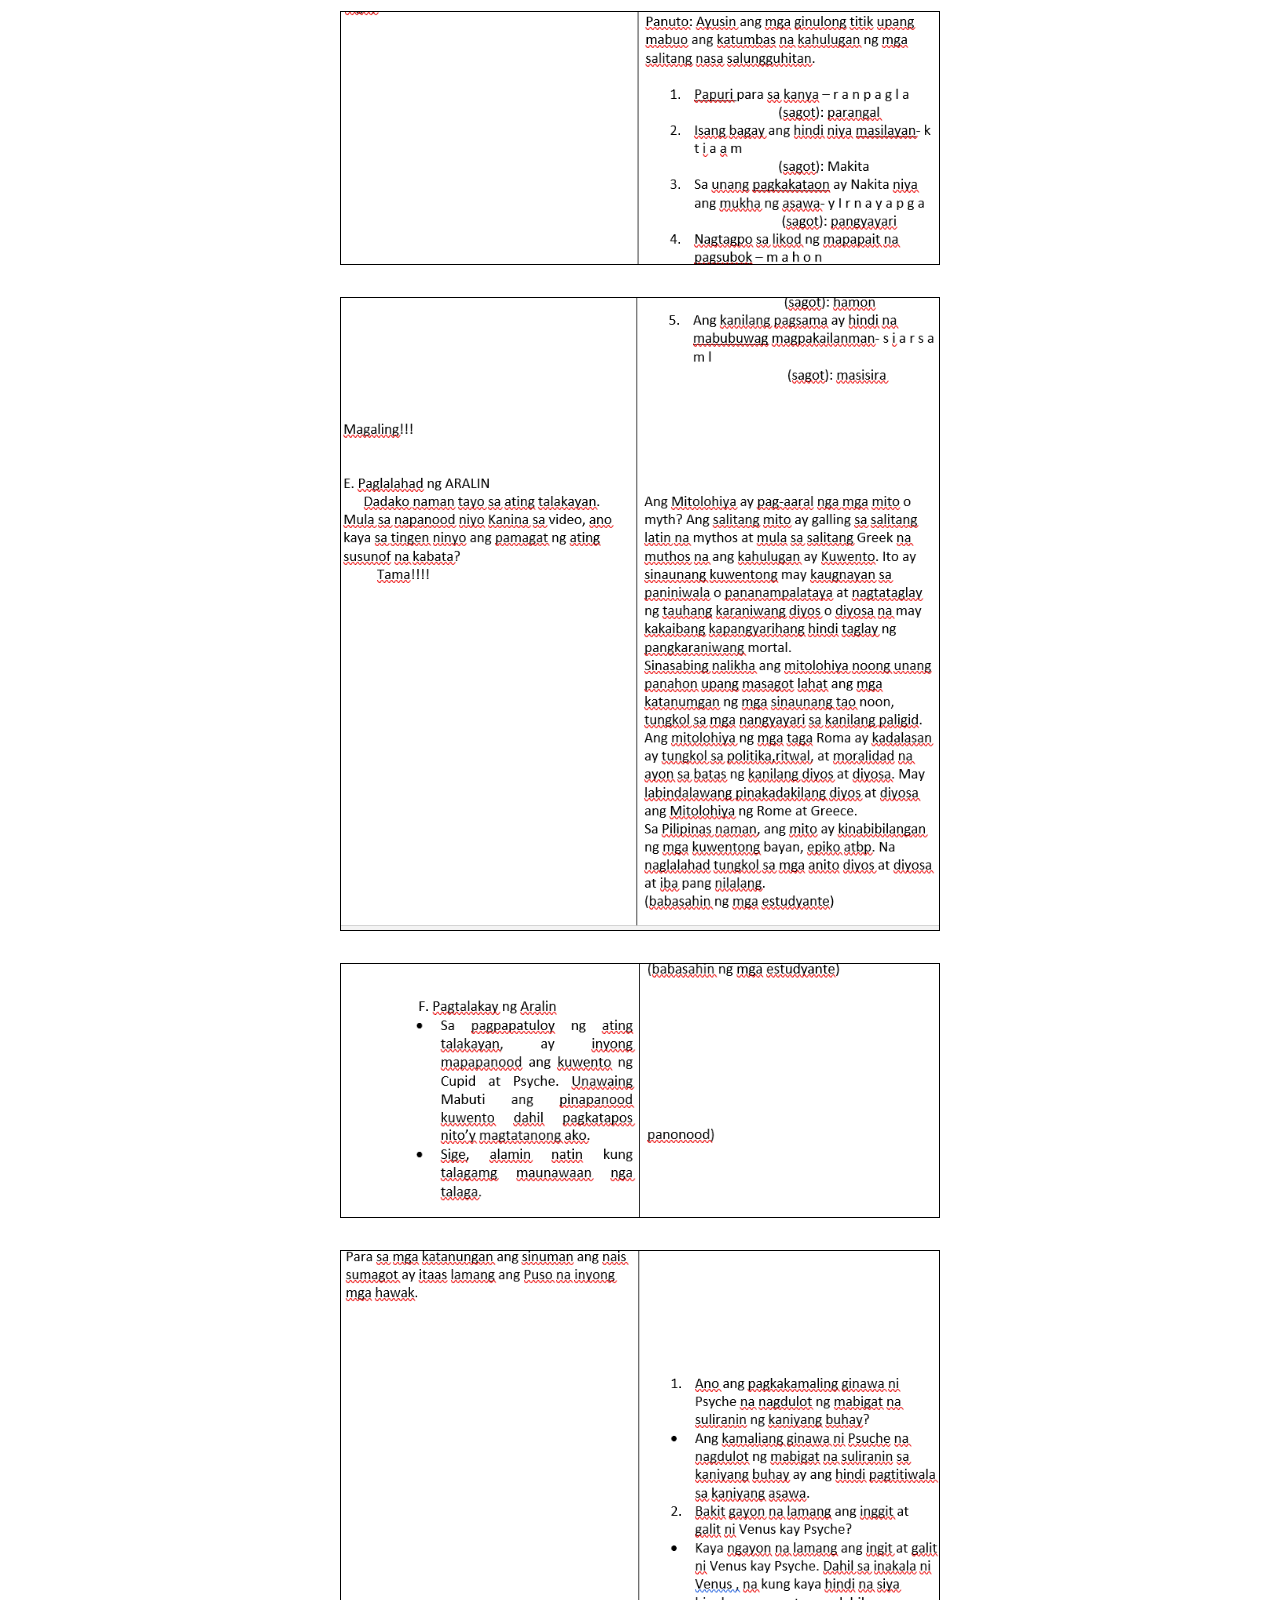
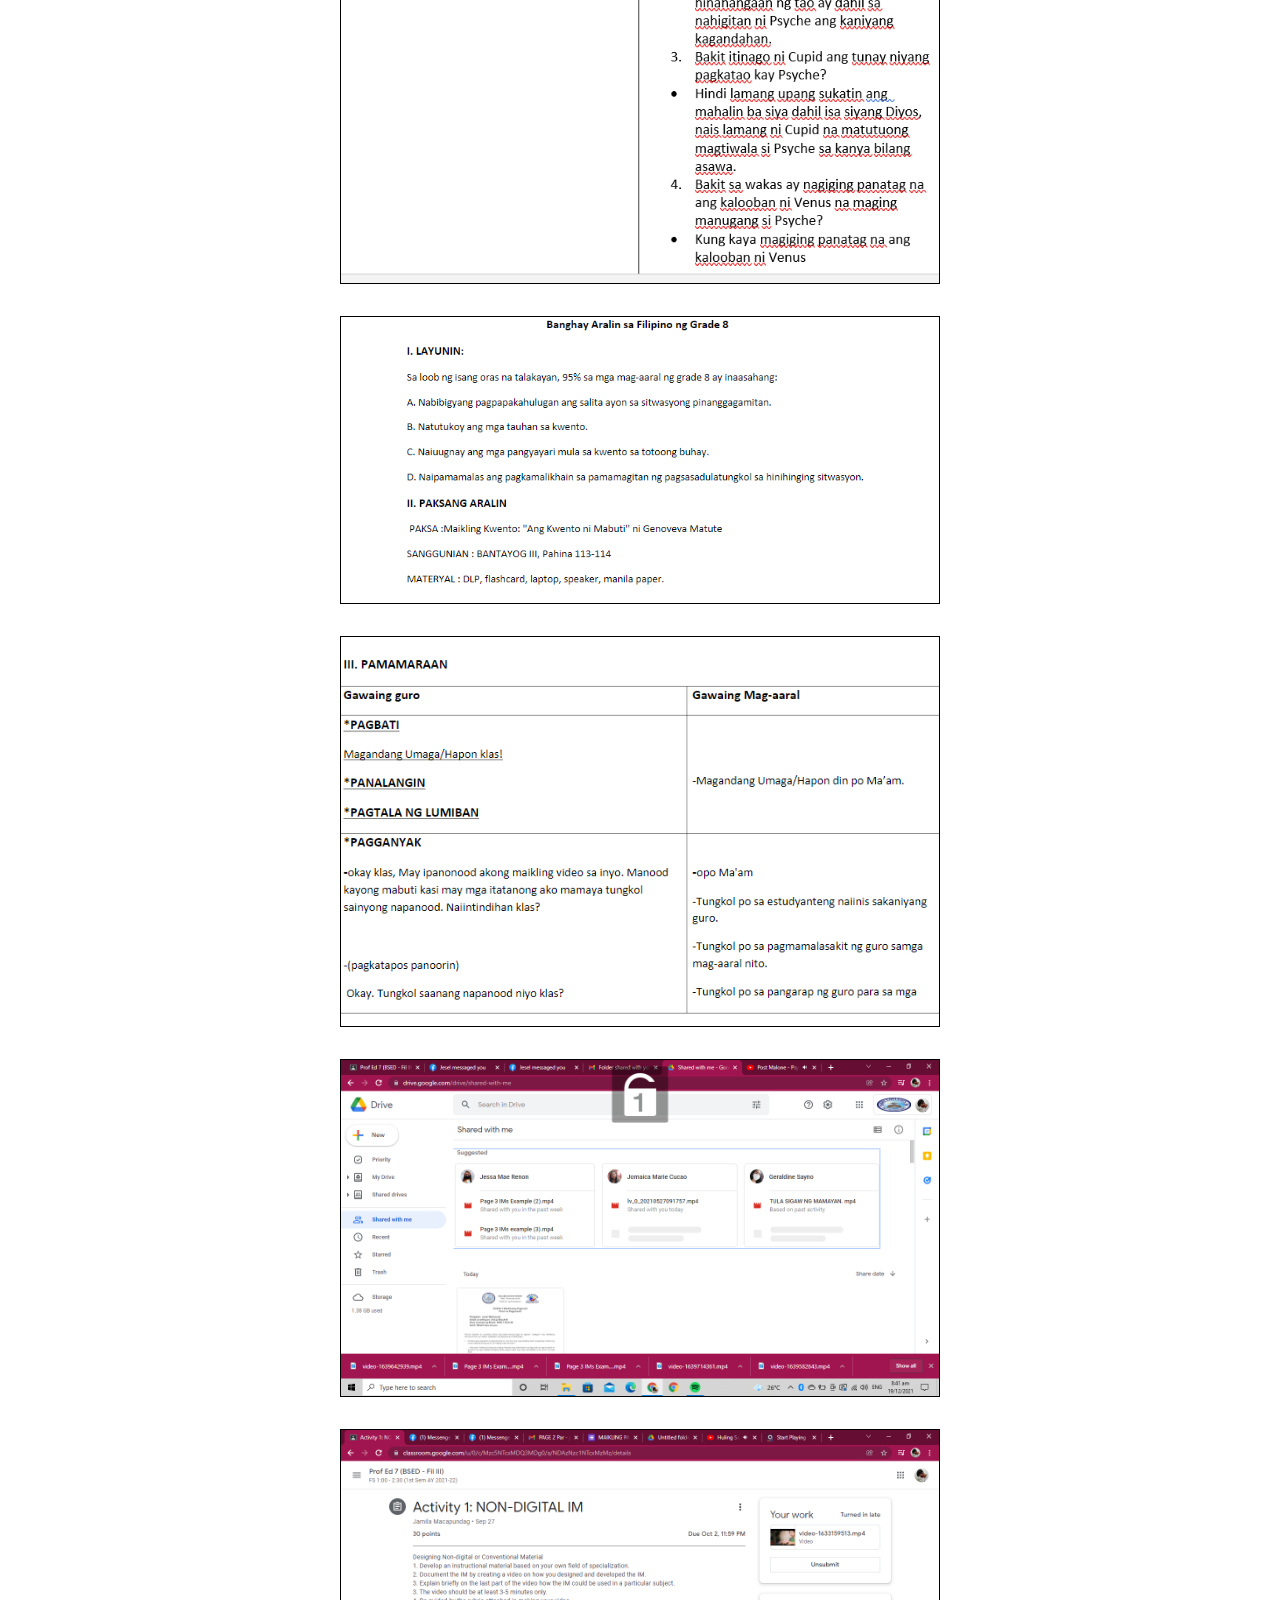
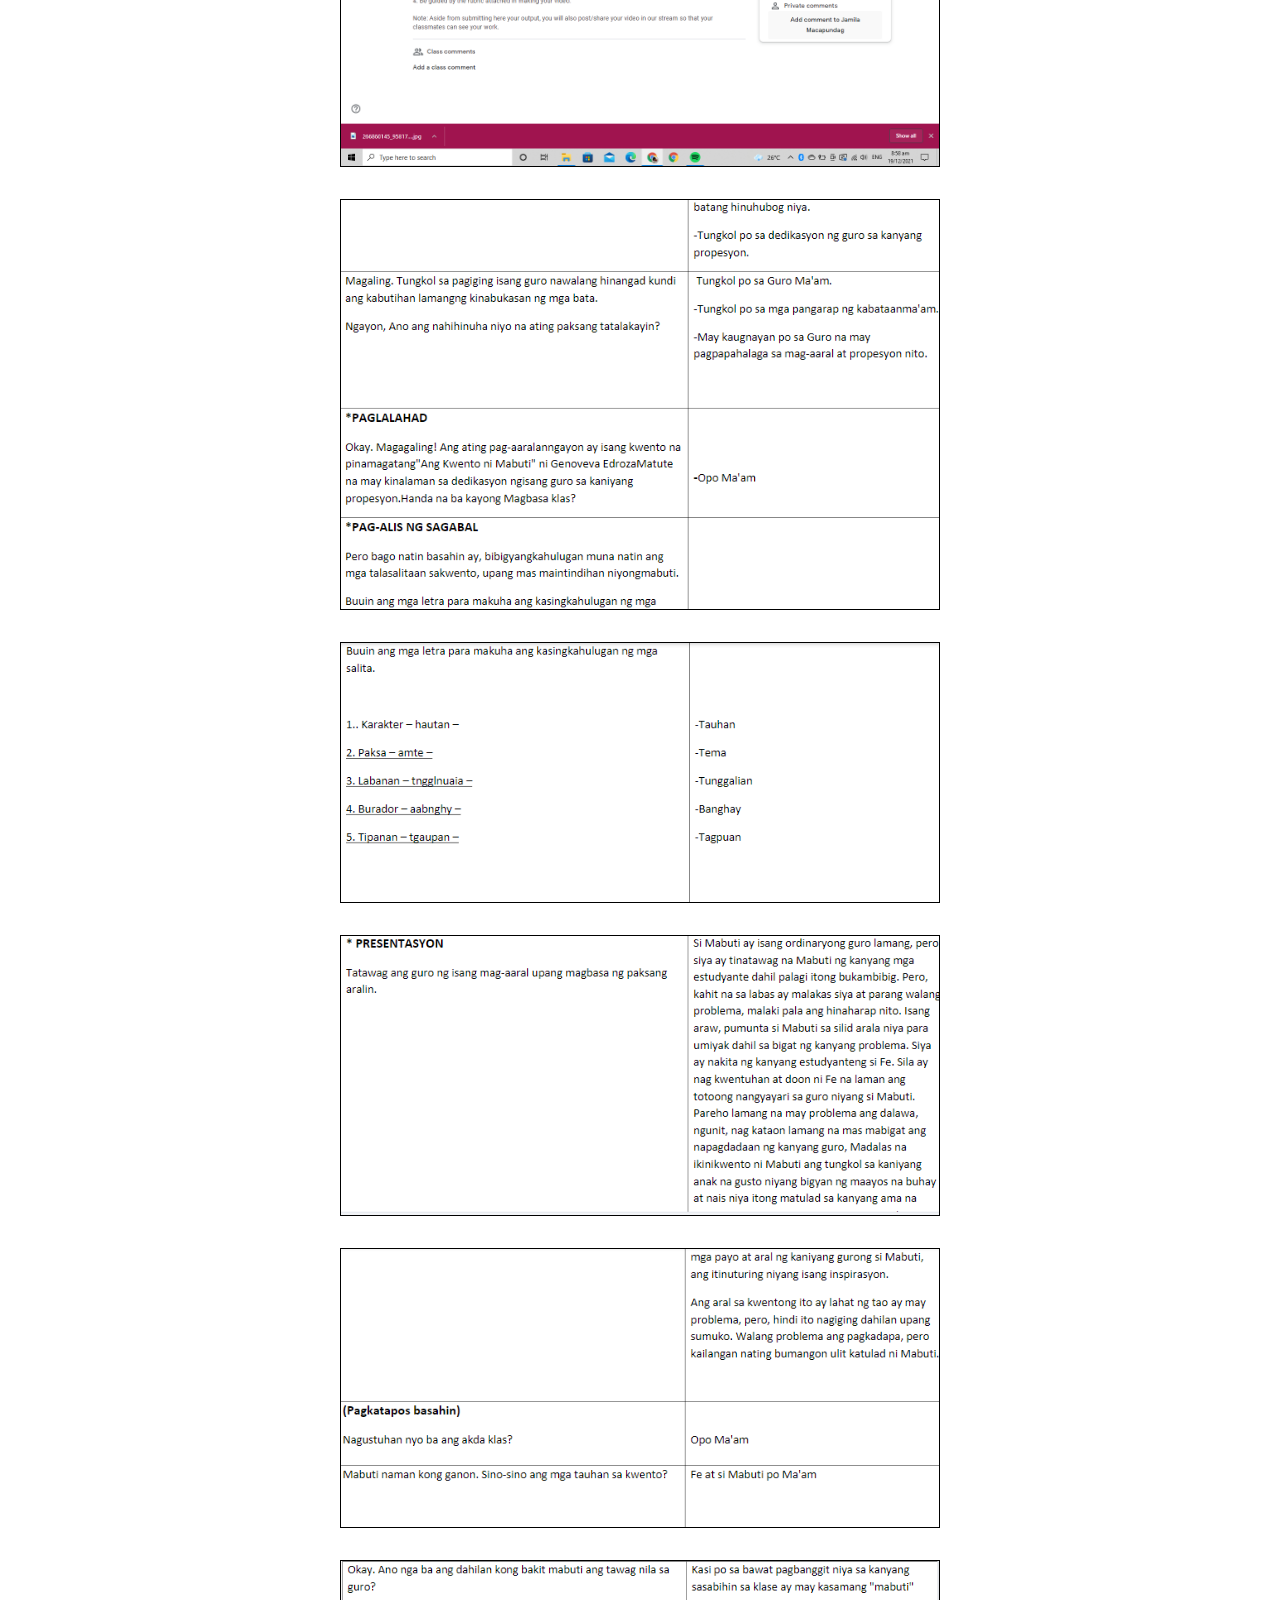
==== commit 8fba18c4: "Day 3" ====
--- a/pages.html
+++ b/pages.html
@@ -39,6 +39,7 @@
               <a href="#page3">Page 3</a>
               <a href="#page4">Page 4</a>
               <a href="#page5">Page 5</a>
+              <a href="#page6">Page 6</a>
             </p>
             <h1>Video of Non-Digital or Conventional Material</h1>
             <h3>Time Management</h3>
@@ -238,6 +239,63 @@
           <img src="Page5Images/f26.png" alt="" class="decrease-width" />
         </div>
       </section>
+      <section class="page-6" id="page6">
+        <div class="page-6-text">
+          <h4>Page 6</h4>
+          <h2>Demo Teaching</h2>
+        </div>
+        <div class="page-6-videos">
+          <!-- Video Link 1 -->
+          <a
+            href="https://drive.google.com/file/d/1arVNqFBatEnkW4WQYTfEj_2pIWTiHTMO/view?usp=sharing"
+          >
+            <img src="Page6/Page6.1.png" alt="Click to View the Video" />
+          </a>
+          <!-- Video Link 2 -->
+          <a
+            href="https://drive.google.com/file/d/1QfDCpLpKcepjhRwkNTAxkN6xCmYN90m6/view?usp=sharing"
+          >
+            <img src="Page6/Page6.2.png" alt="Click to View the Video" />
+          </a>
+          <!-- Video Link 3 -->
+          <a
+            href="https://drive.google.com/file/d/1knPcMVY-JXSZHlYnXdxh2eJnI3YjsN6f/view?usp=sharing"
+          >
+            <img src="Page6/Page6.3.png" alt="Click to View the Video" />
+          </a>
+          <!-- Video Link 4 -->
+          <a
+            href="https://drive.google.com/file/d/1r6AFElKOvGWaE_TmUay6kTbj_BGzcztI/view?usp=sharing"
+          >
+            <img src="Page6/Page6.4.png" alt="Click to View the Video" />
+          </a>
+          <a
+            href="https://drive.google.com/file/d/1Ql1Q61f7PHPudhGws9UzxkWXICCbxrRo/view?usp=sharing"
+          >
+            <img src="Page6/Page6.5.png" alt="Click to View the Video" />
+          </a>
+          <a
+            href="https://drive.google.com/file/d/1ZqLBGZolmdlylzIDHbliikecYo4ho-i3/view?usp=sharing"
+          >
+            <img src="Page6/Page6.6.png" alt="Click to View the Video" />
+          </a>
+          <a
+            href="https://drive.google.com/file/d/1mQGXCSq-XFCtG3kUS-8GRkn4SZrpjbXX/view?usp=sharing"
+          >
+            <img src="Page6/Page6.7.png" alt="Click to View the Video" />
+          </a>
+          <a
+            href="https://drive.google.com/file/d/1lge65R_8Nkn-B_MQ5Y-DYXtgtxua4boh/view?usp=sharing"
+          >
+            <img src="Page6/Page6.8.png" alt="Click to View the Video" />
+          </a>
+          <a
+            href="https://drive.google.com/file/d/1y8nETqNhFCwwADjJihqRj26dKyh_KPa8/view?usp=sharing"
+          >
+            <img src="Page6/Page6.9.png" alt="Click to View the Video" />
+          </a>
+        </div>
+      </section>
     </main>
   </body>
 </html>
--- a/ePortfolio.css
+++ b/ePortfolio.css
@@ -449,3 +449,39 @@
 .decrease-width {
   width: 48%;
 }
+
+/* Page 6 */
+.page-6 {
+  width: 100%;
+
+  display: flex;
+  flex-direction: row;
+  justify-content: space-evenly;
+  align-items: center;
+
+  background: #000;
+}
+.page-6 > .page-6-text {
+  font-size: 2em;
+}
+.page-6 > .page-6-text > h4 {
+  font-size: 0.9rem;
+  color: #9d999e;
+}
+.page-6 > .page-6-videos {
+  display: grid;
+  grid-template-columns: repeat(3, 1fr);
+  grid-gap: 2em;
+  align-items: center;
+  padding: 5em 0;
+}
+.page-6 > .page-6-videos > a > img {
+  width: 250px;
+  transition: all 0.5s ease-in-out;
+}
+.page-6 > .page-6-videos > a > img:last-child {
+  height: 150px;
+}
+.page-6 > .page-6-videos > a > img:hover {
+  filter: drop-shadow(1px 2px 8px #fff);
+}
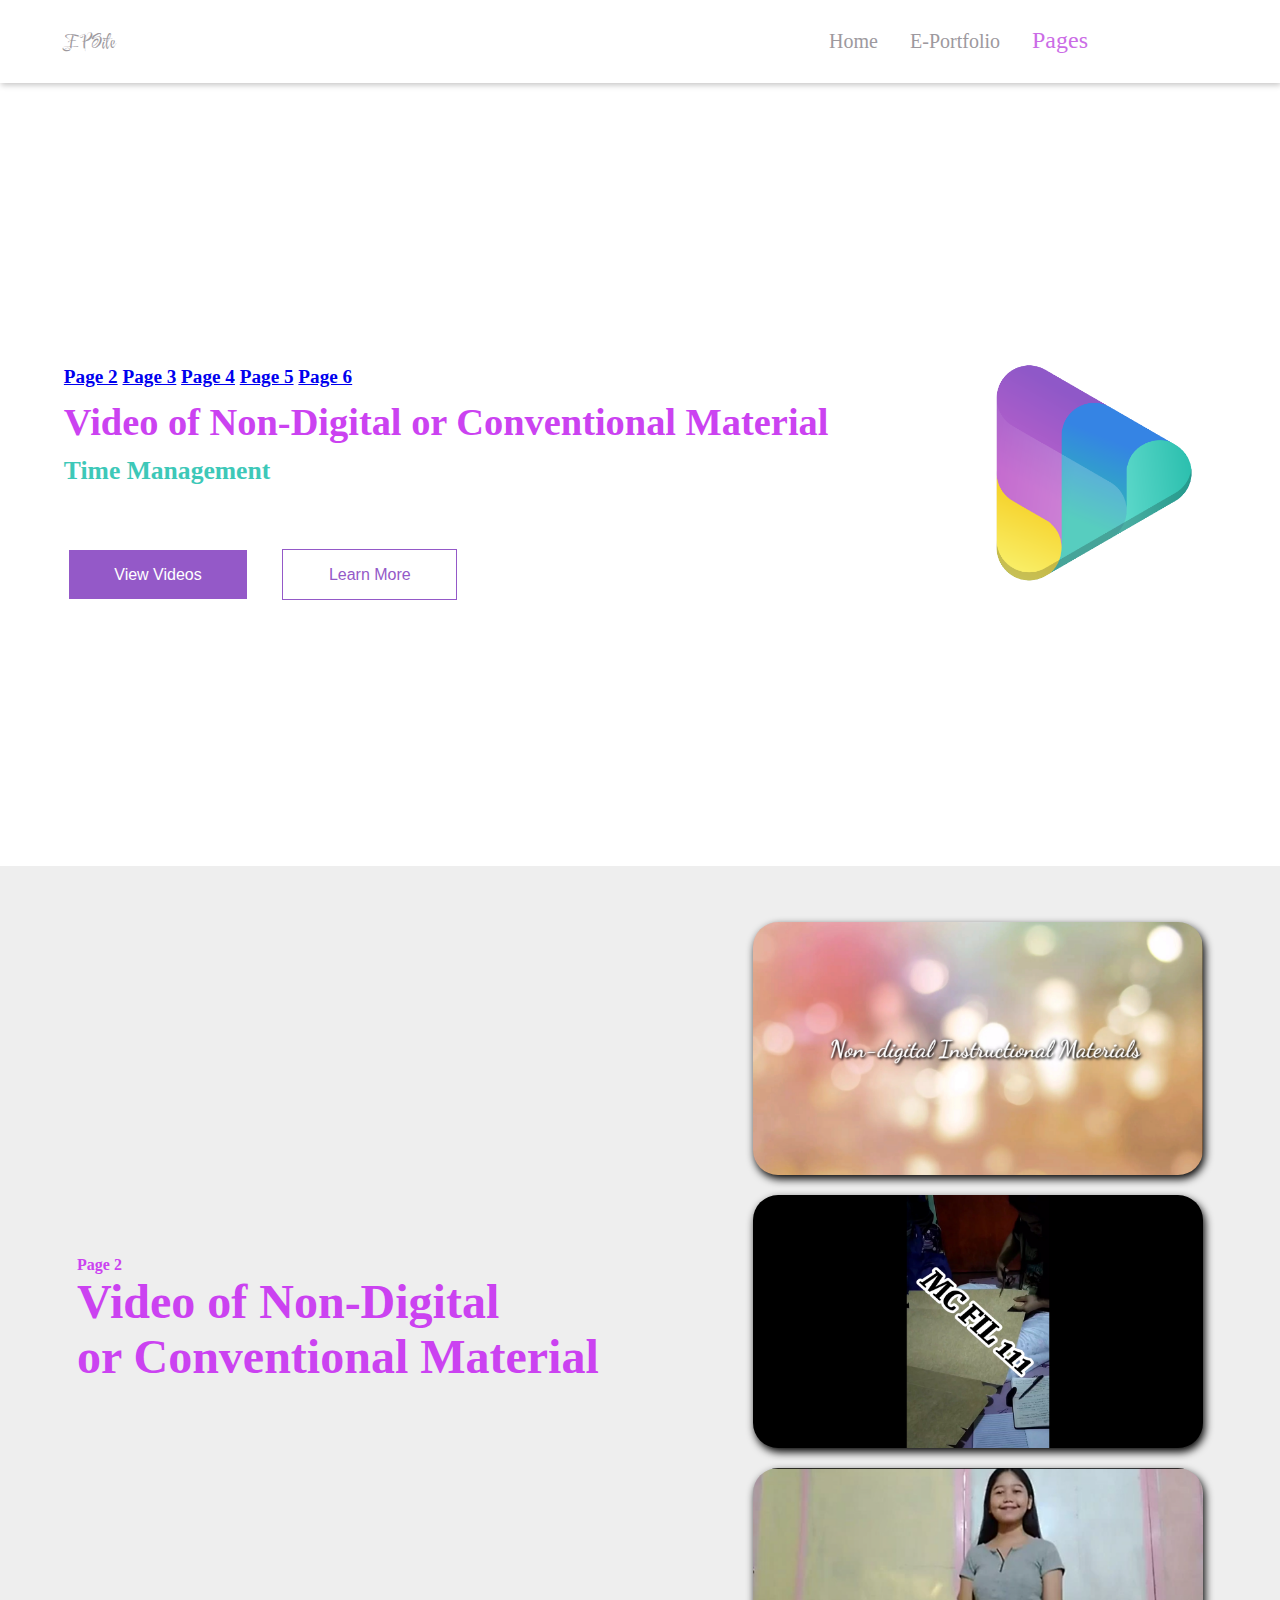
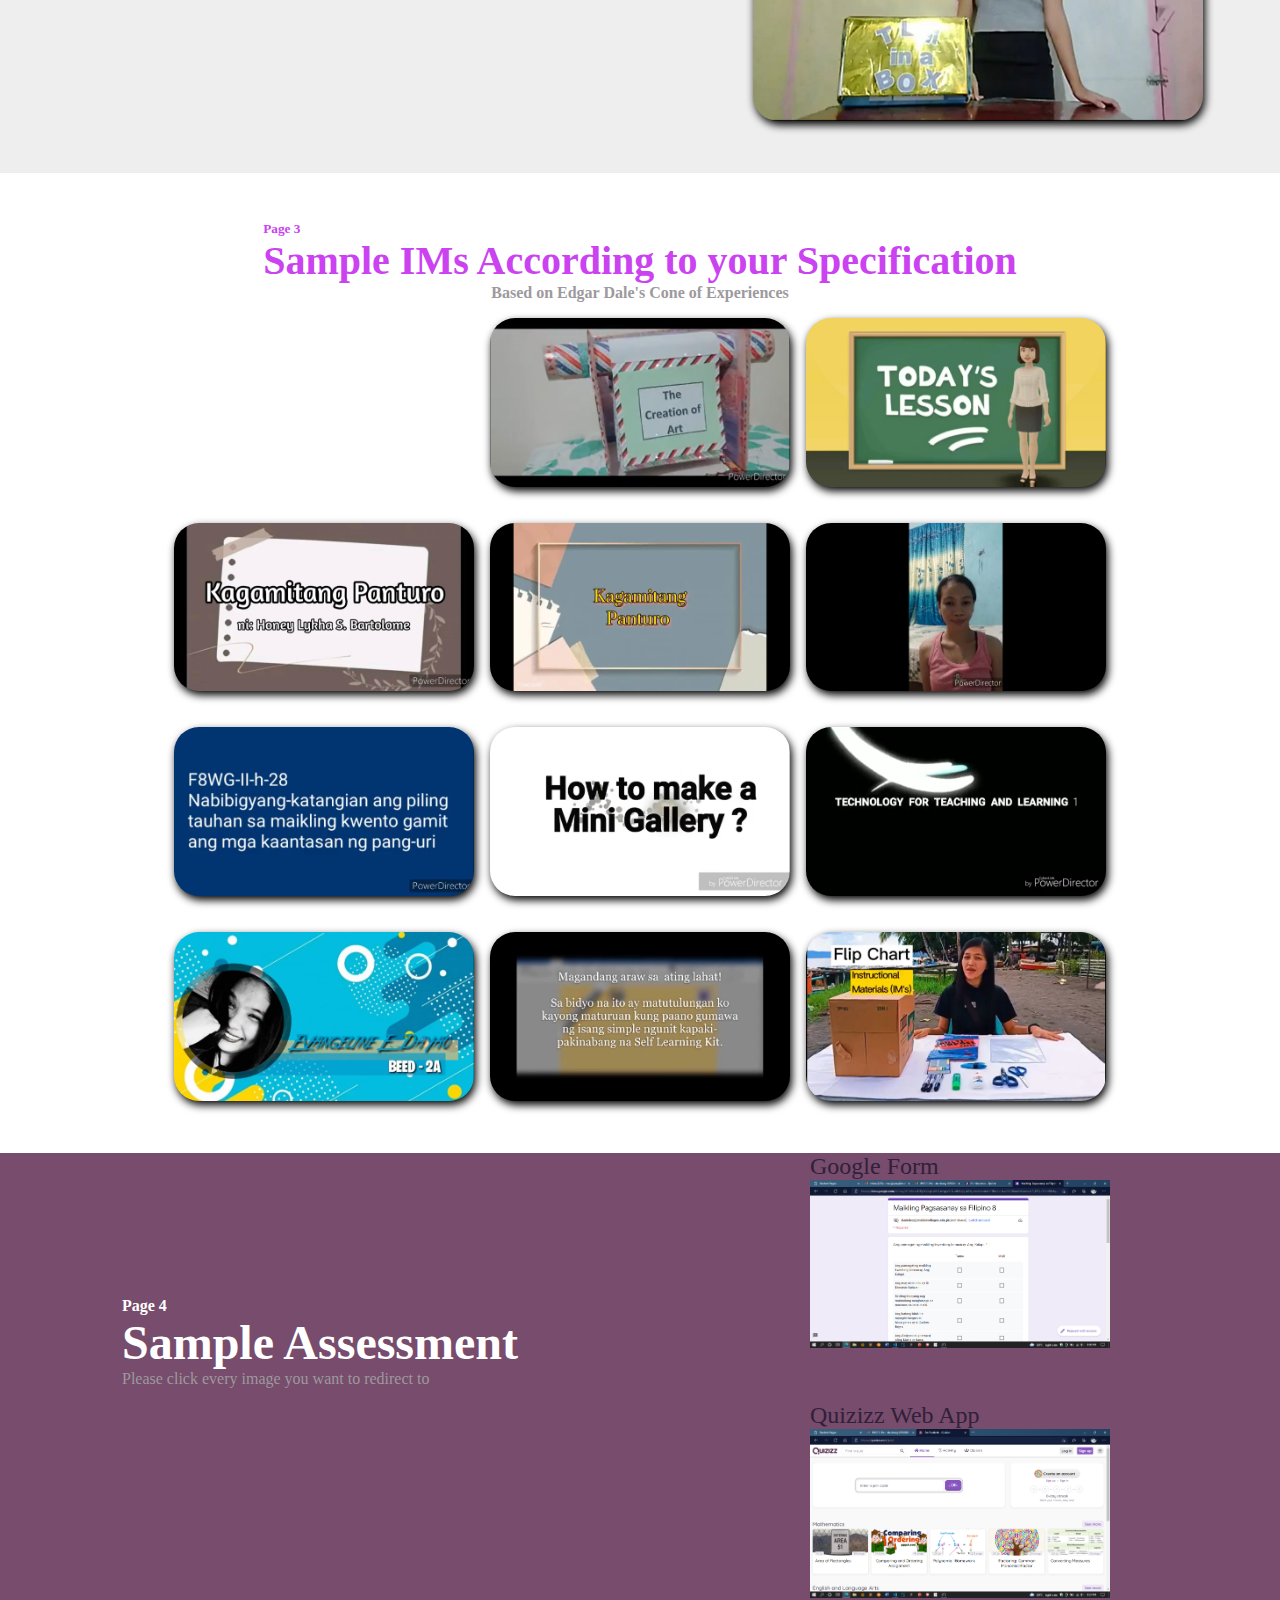
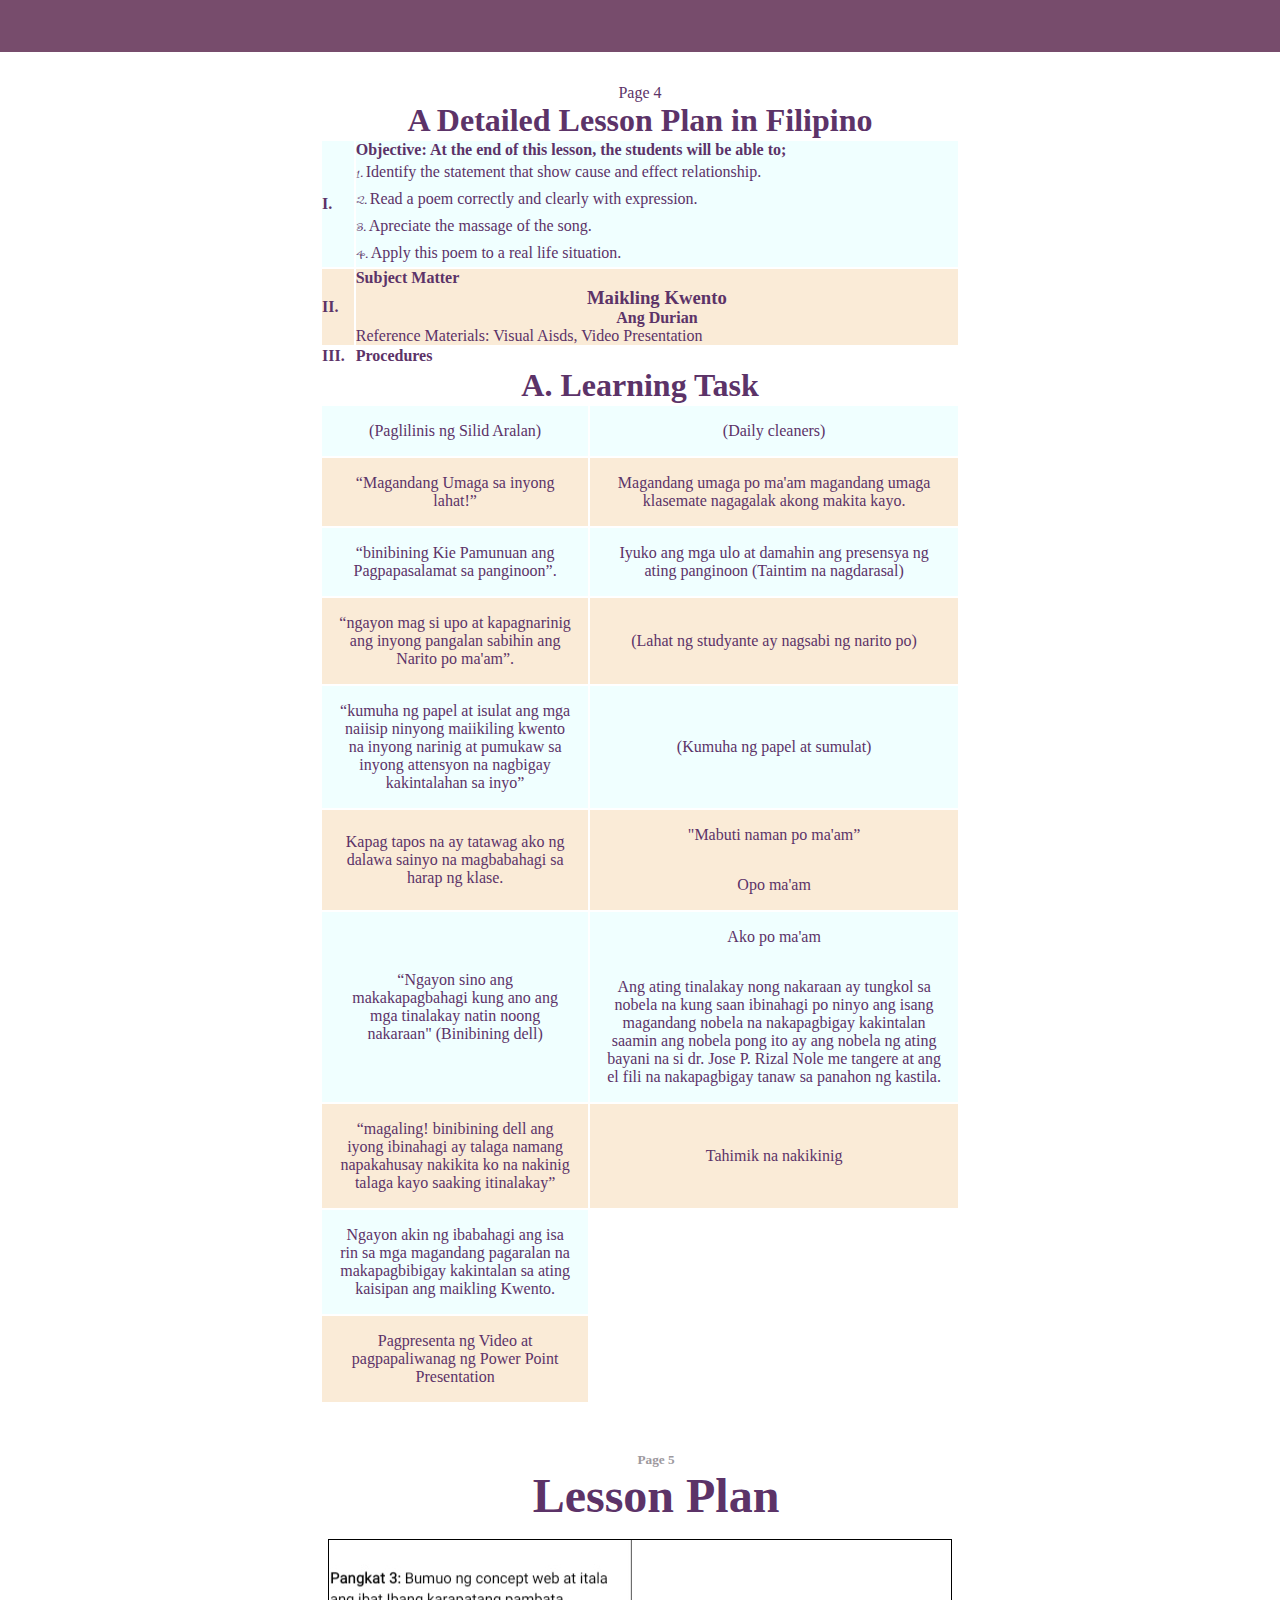
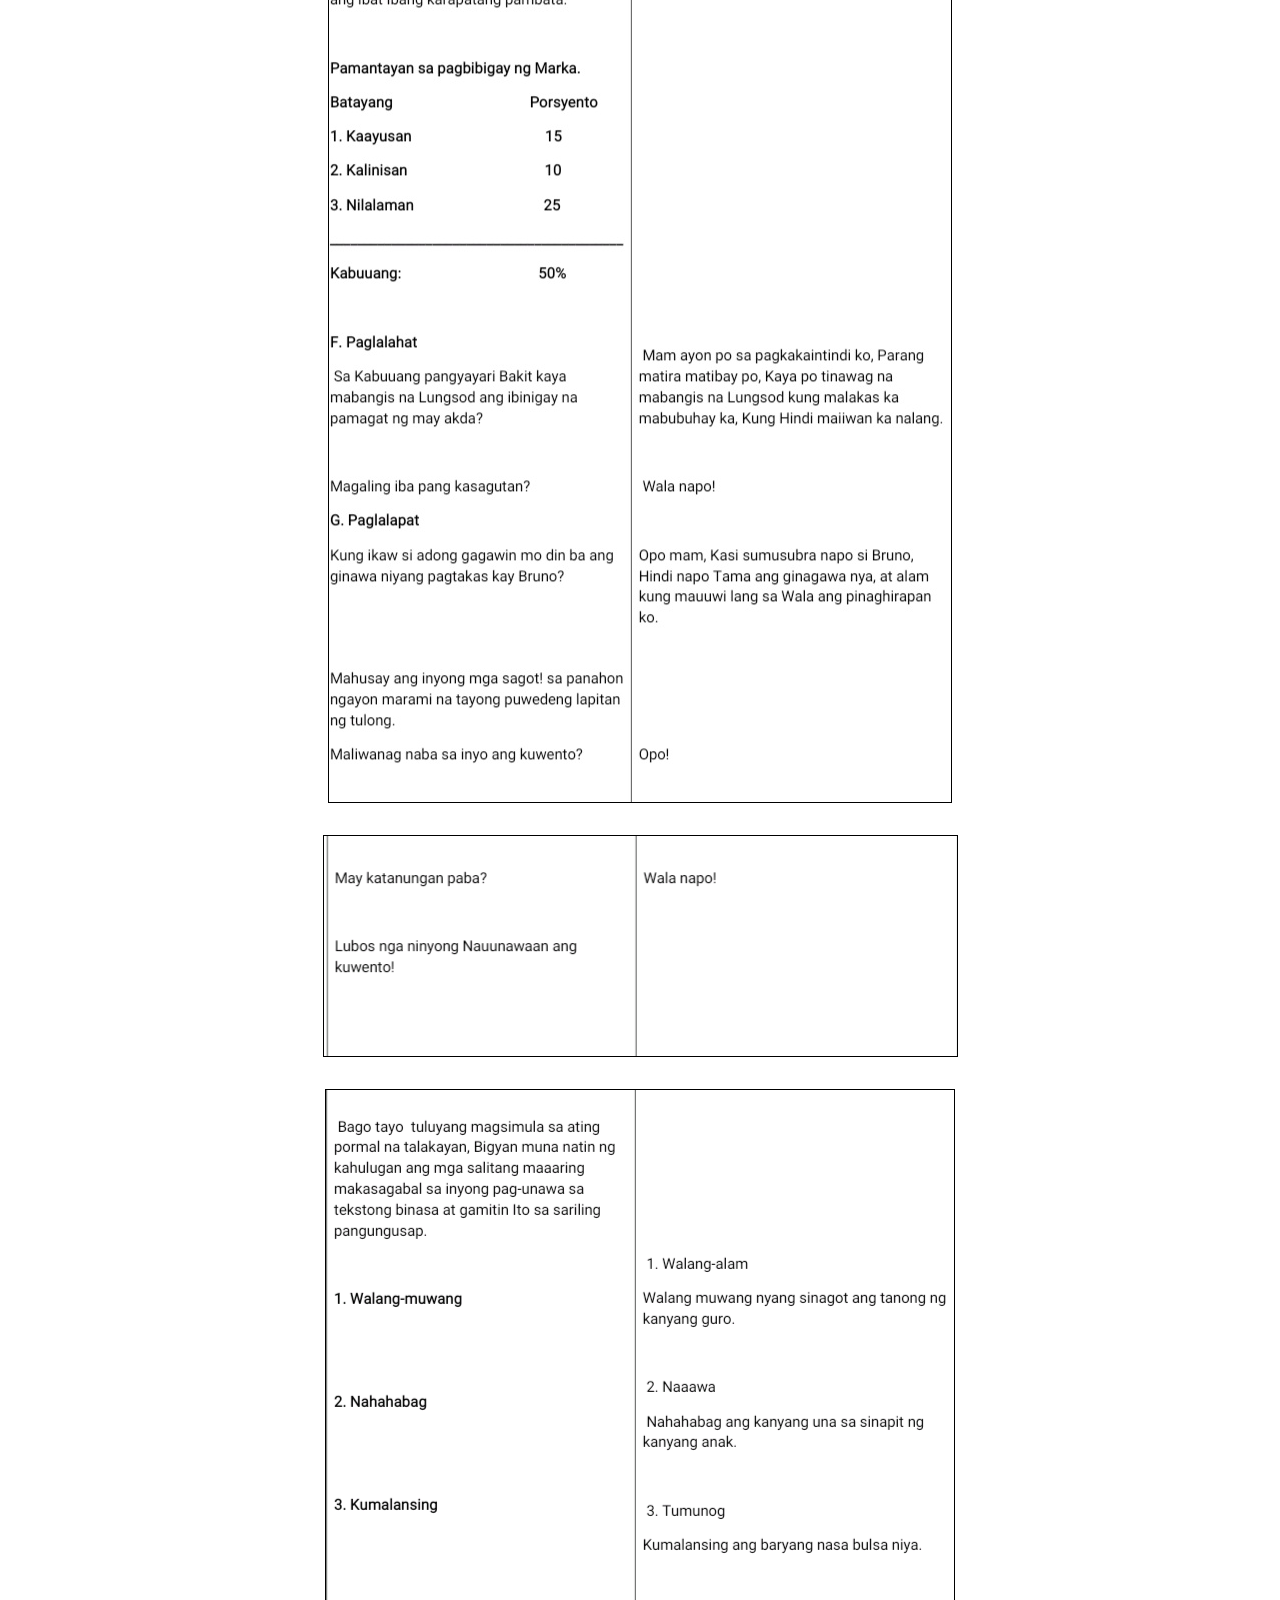
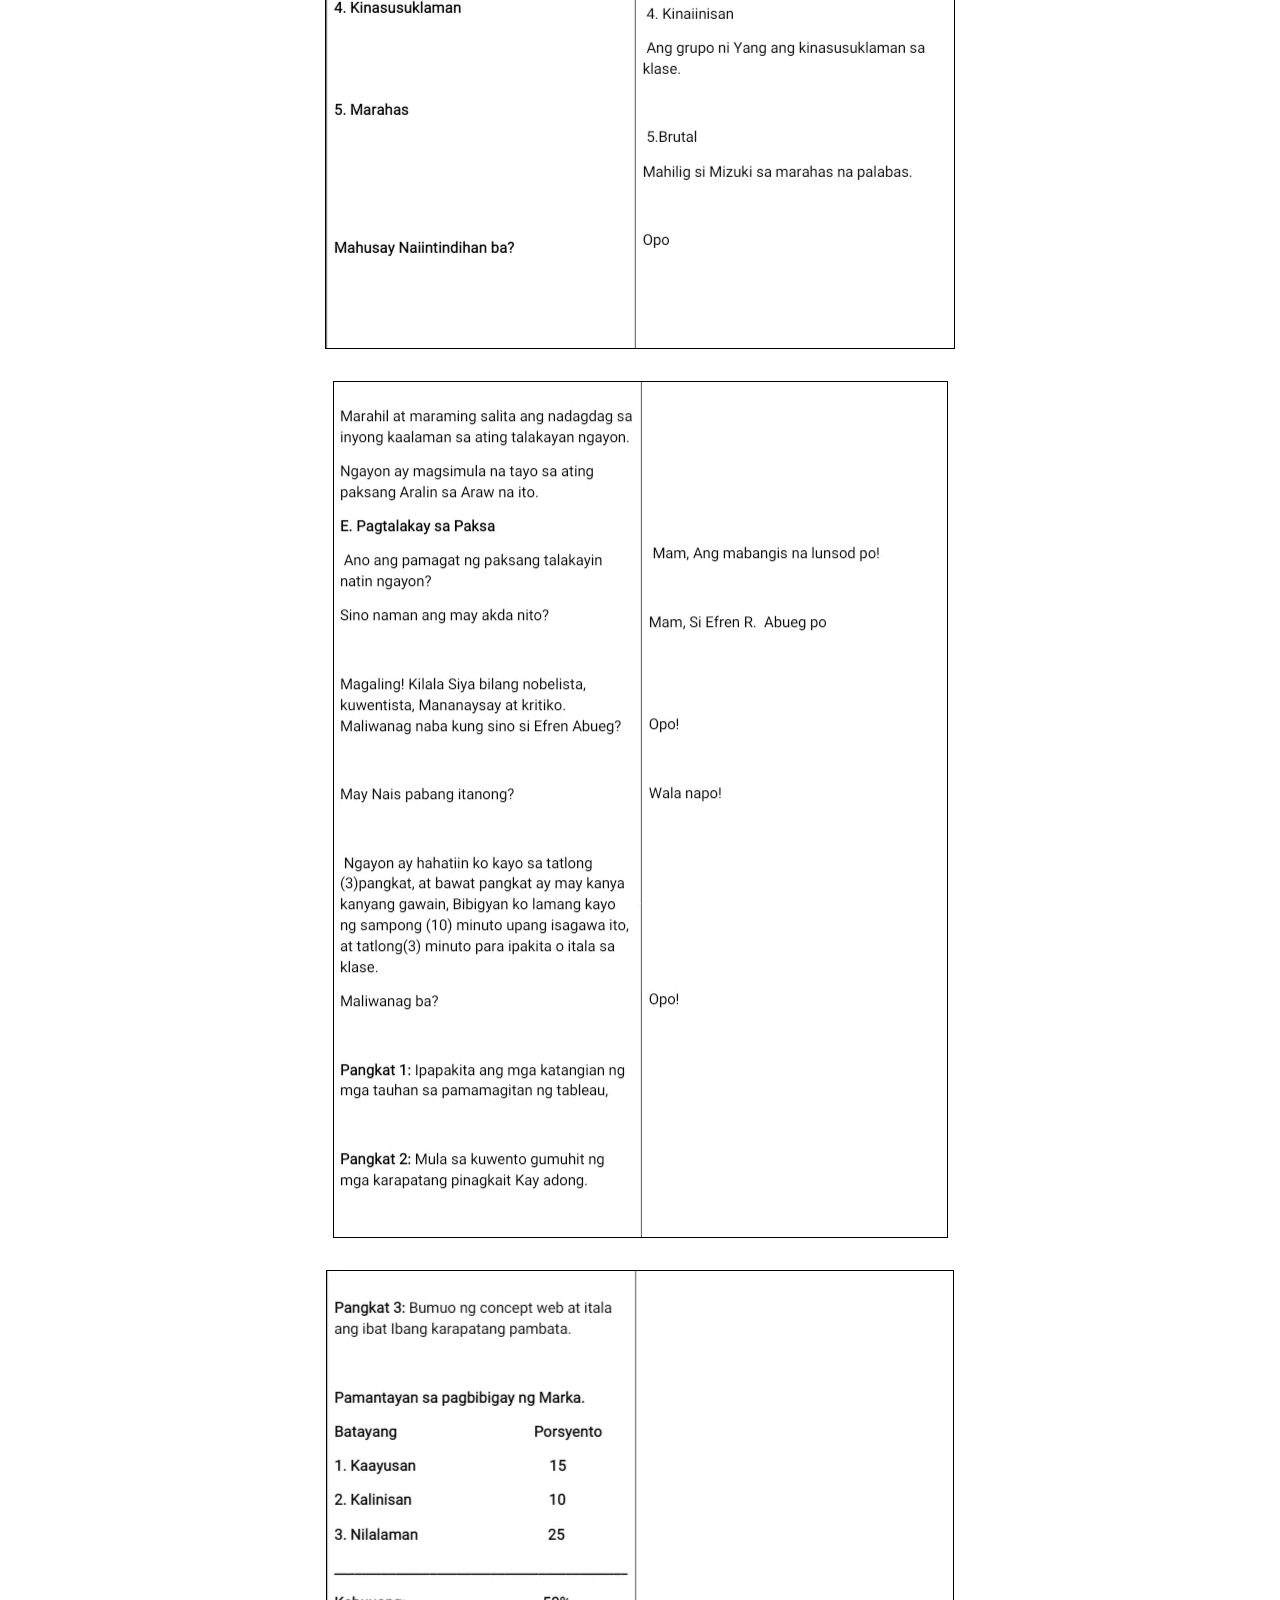
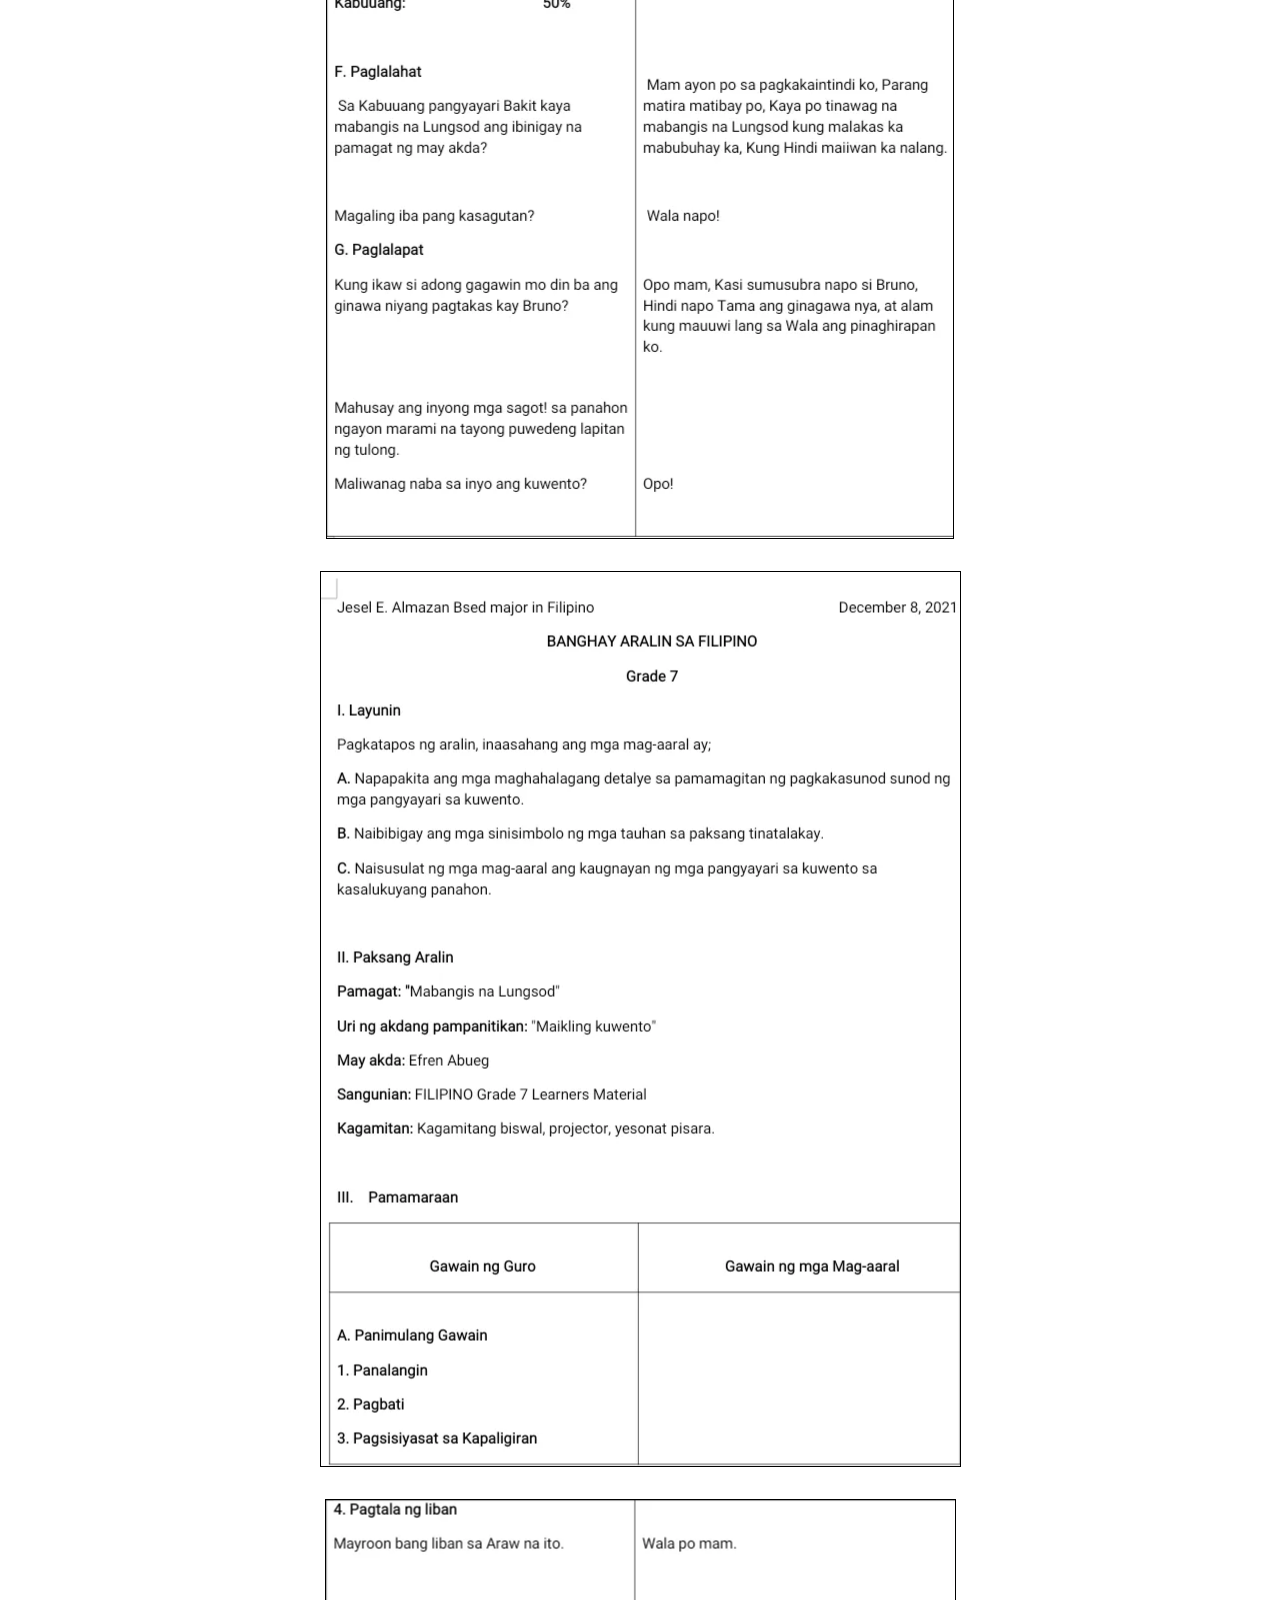
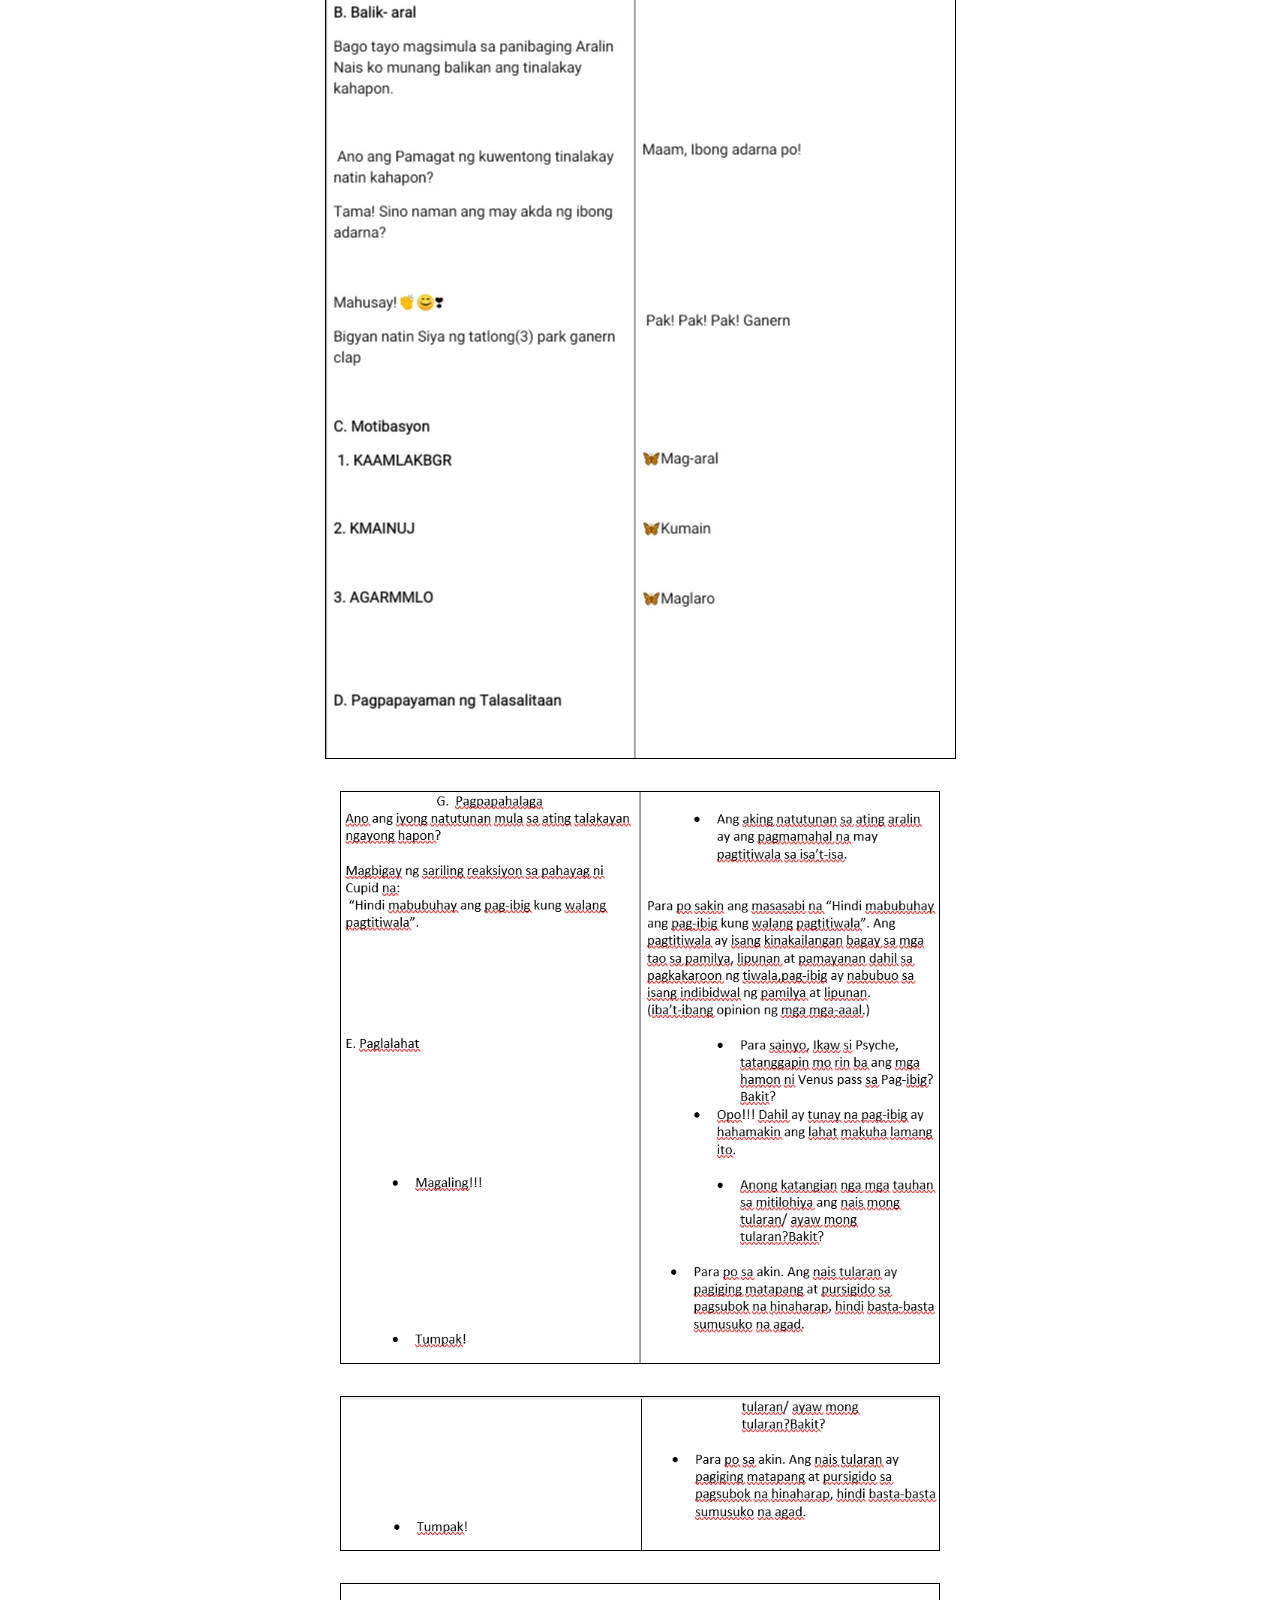
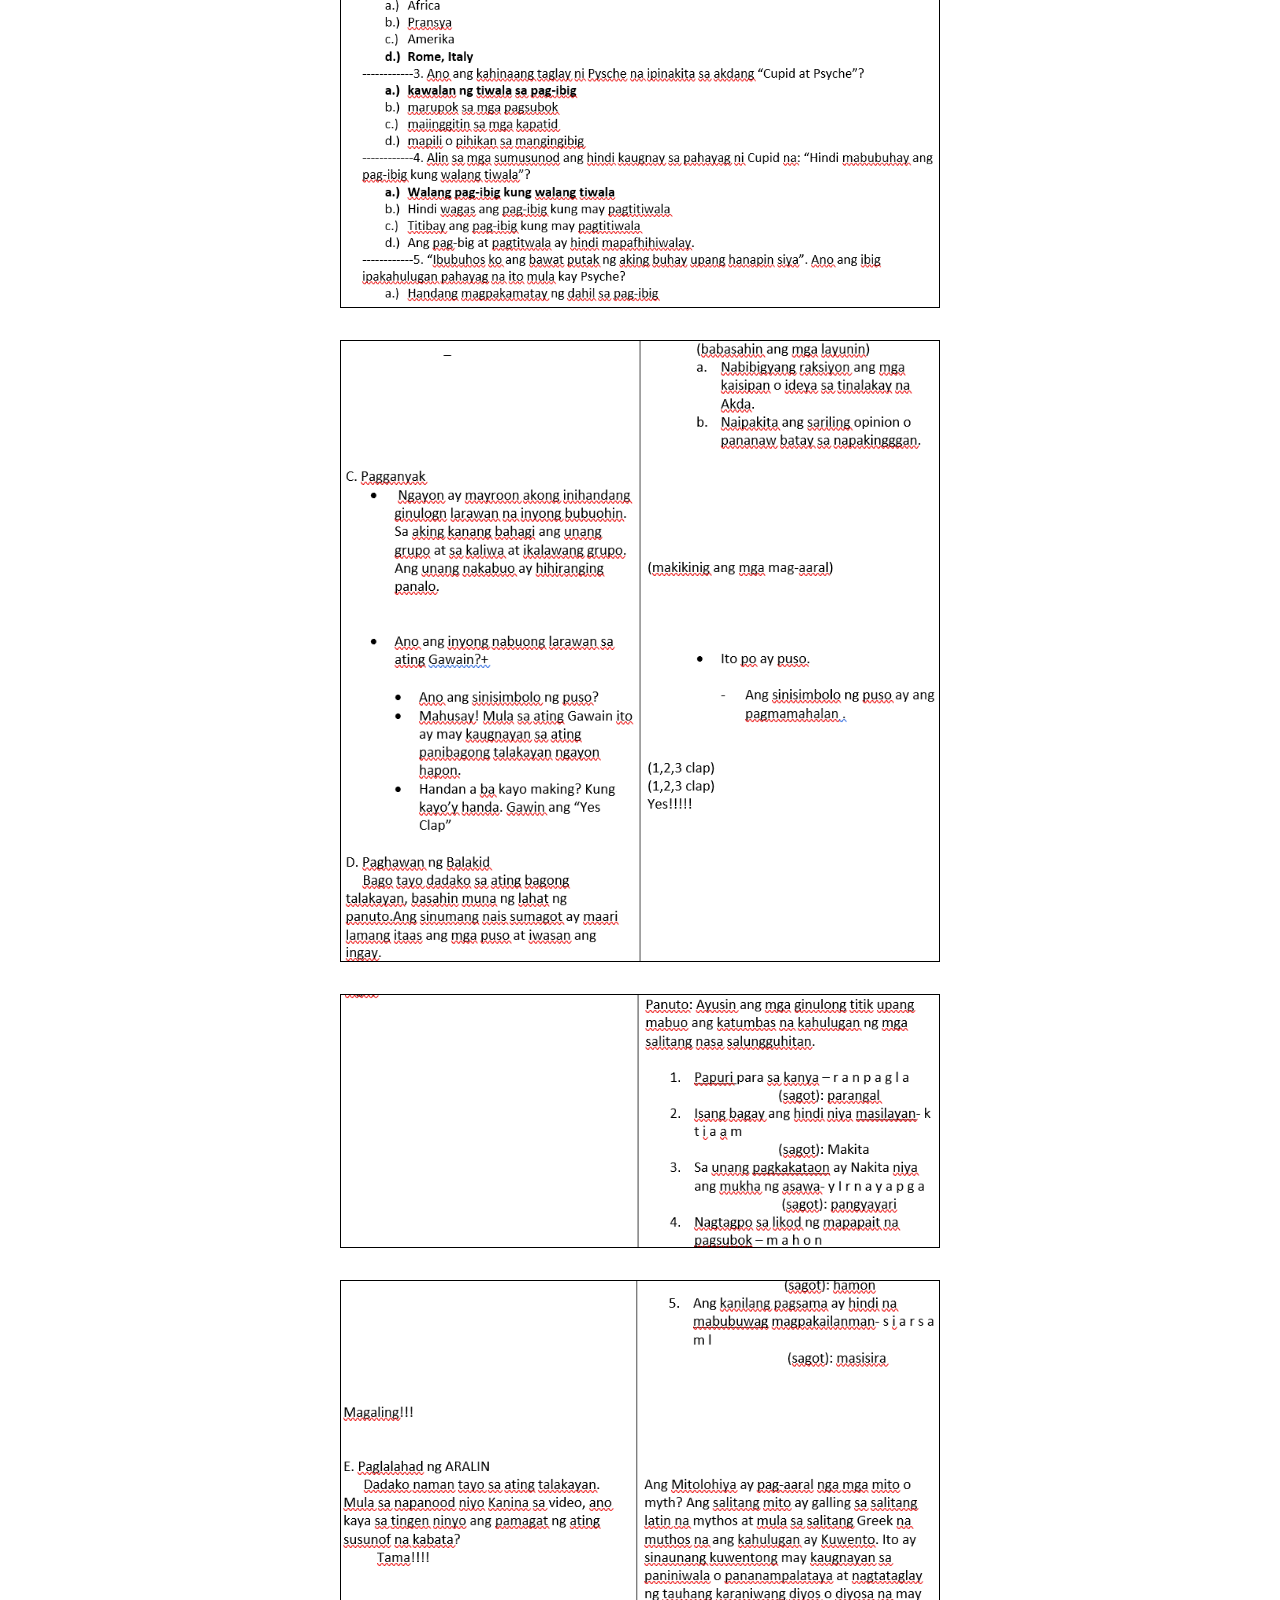
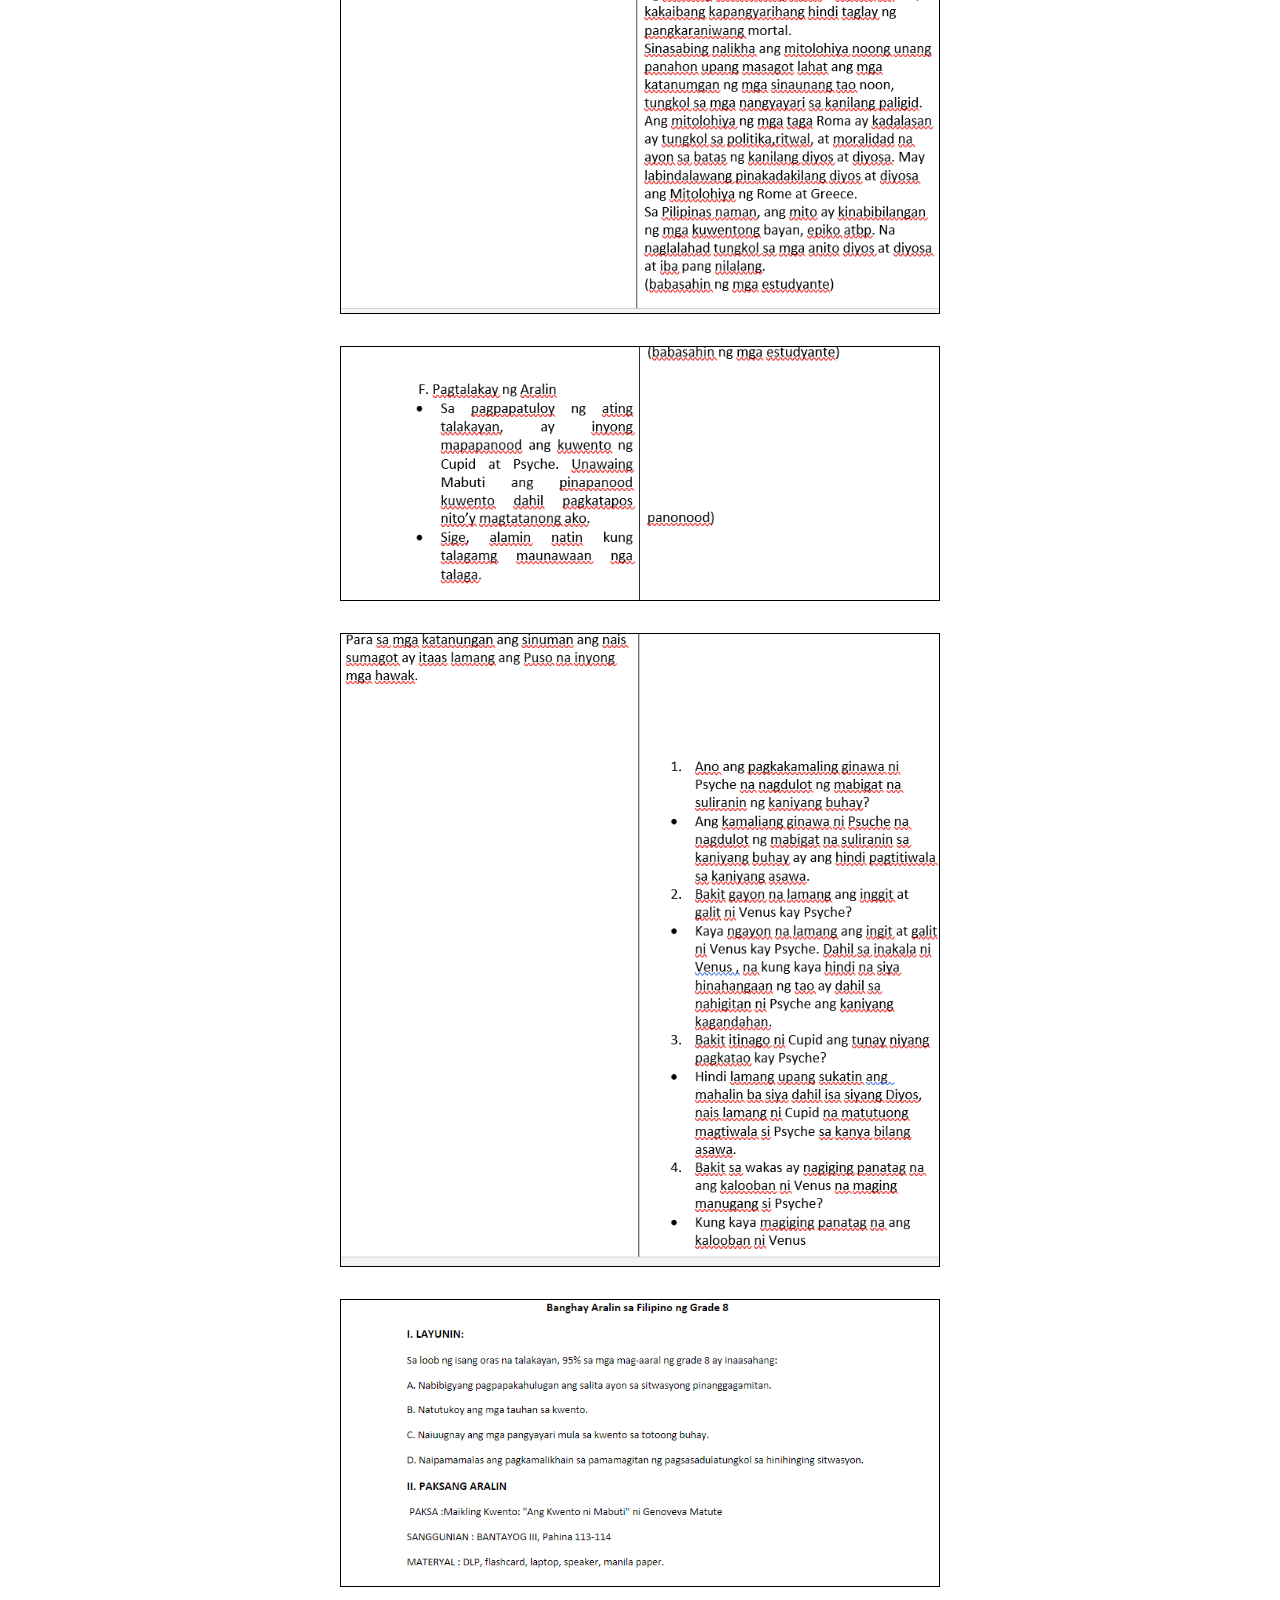
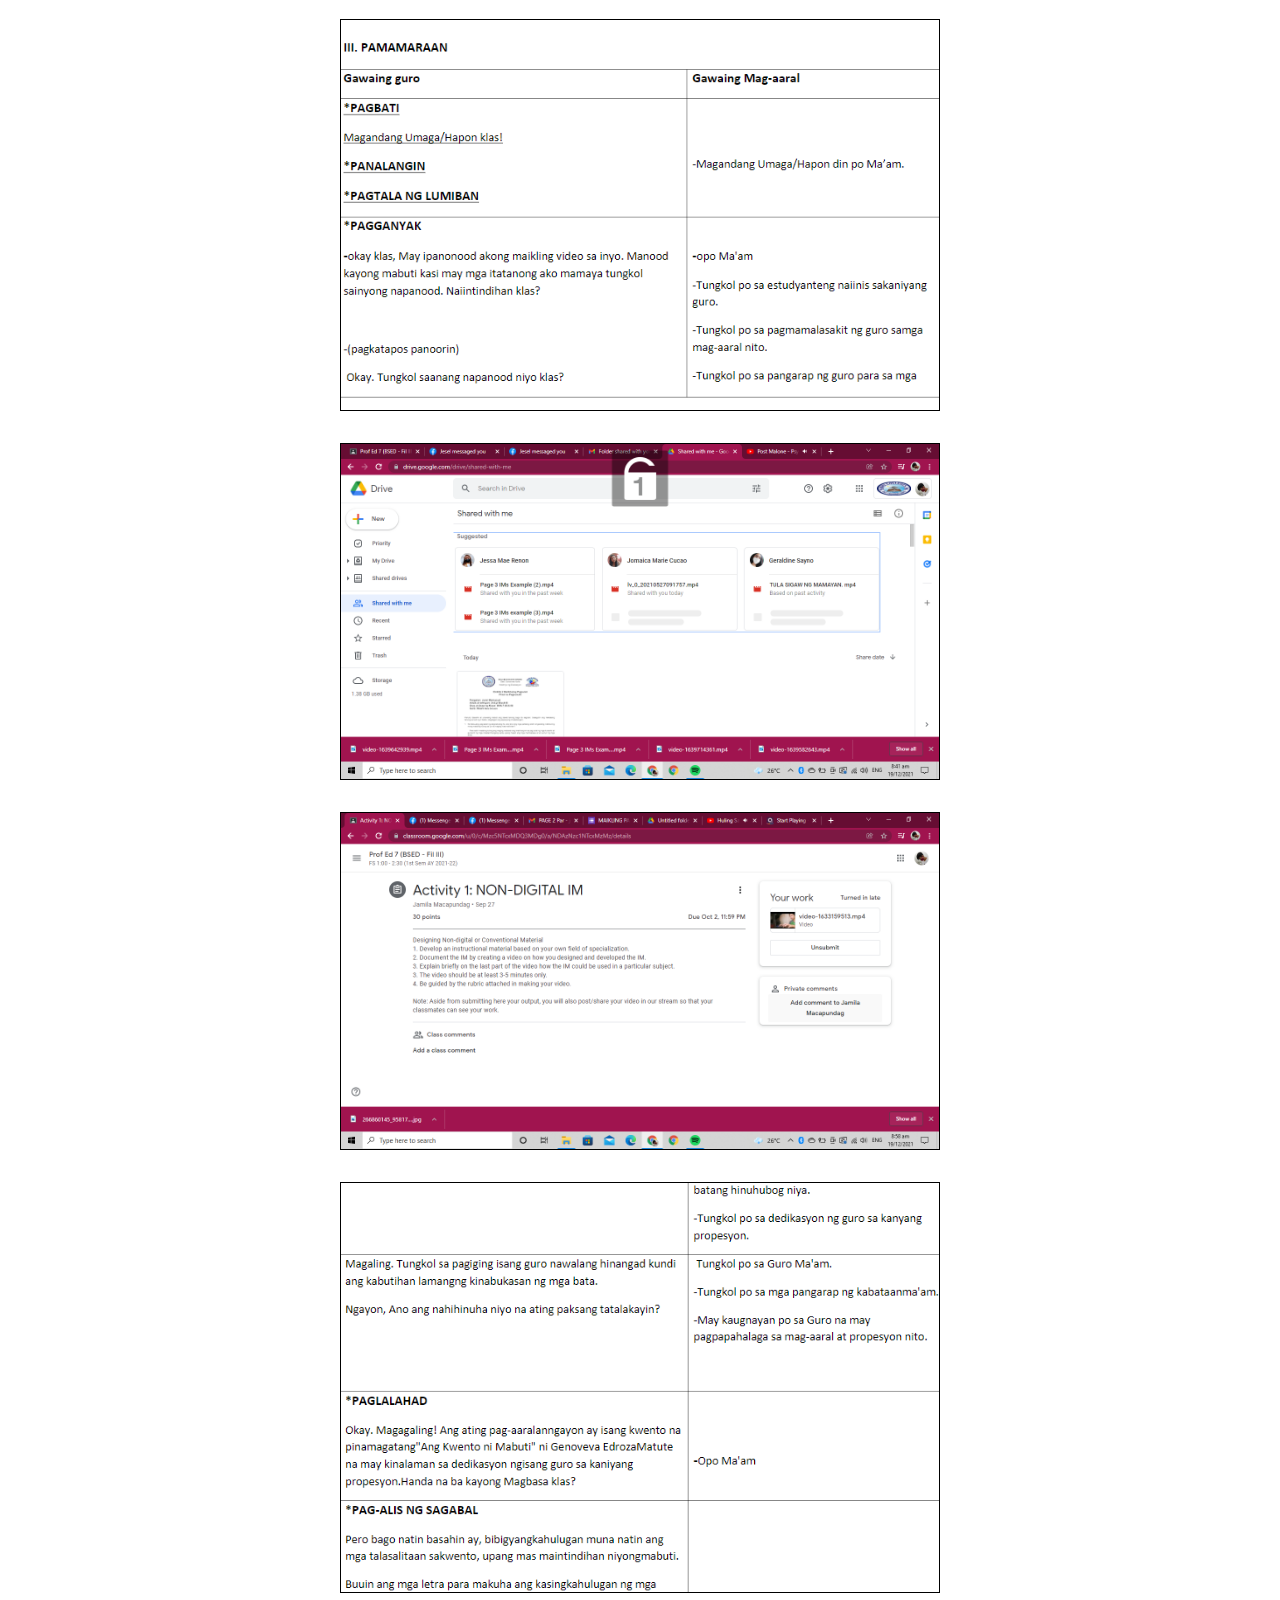
==== commit 550b210e: "3rd day ko na lods" ====
--- a/pages.html
+++ b/pages.html
@@ -190,6 +190,165 @@
           </div>
         </div>
       </section>
+      <section class="page-4">
+        <div class="filipino-work">
+          <p>Page 4</p>
+          <h3>A Detailed Lesson Plan in Filipino</h3>
+          <table>
+            <tr style="background-color: azure">
+              <td><p class="font-700">I.</p></td>
+              <td>
+                <p class="font-700">
+                  Objective: At the end of this lesson, the students will be
+                  able to;
+                </p>
+                <p>
+                  <span>1. </span>Identify the statement that show cause and
+                  effect relationship.
+                </p>
+                <p>
+                  <span>2. </span>Read a poem correctly and clearly with
+                  expression.
+                </p>
+                <p><span>3. </span>Apreciate the massage of the song.</p>
+                <p><span>4. </span>Apply this poem to a real life situation.</p>
+              </td>
+            </tr>
+            <tr style="background-color: antiquewhite">
+              <td><p class="font-700">II.</p></td>
+              <td>
+                <p class="font-700 test">Subject Matter</p>
+                <div class="centered-text">
+                  <h3>Maikling Kwento</h3>
+                  <h4>Ang Durian</h4>
+                </div>
+                <p>Reference Materials: Visual Aisds, Video Presentation</p>
+              </td>
+            </tr>
+            <tr>
+              <td><p class="font-700">III.</p></td>
+              <td><p class="font-700">Procedures</p></td>
+            </tr>
+          </table>
+          <h3>A. Learning Task</h3>
+          <table>
+            <tr style="background-color: azure">
+              <td>
+                <p>(Paglilinis ng Silid Aralan)</p>
+              </td>
+              <td>
+                <p>(Daily cleaners)</p>
+              </td>
+            </tr>
+            <tr style="background-color: antiquewhite">
+              <td>
+                <p>“Magandang Umaga sa inyong lahat!”</p>
+              </td>
+              <td>
+                <p>
+                  Magandang umaga po ma&#39;am magandang umaga klasemate
+                  nagagalak akong makita kayo.
+                </p>
+              </td>
+            </tr>
+            <tr style="background-color: azure">
+              <td>
+                <p>
+                  “binibining Kie Pamunuan ang Pagpapasalamat sa panginoon”.
+                </p>
+              </td>
+              <td>
+                <p>
+                  Iyuko ang mga ulo at damahin ang presensya ng ating panginoon
+                  (Taintim na nagdarasal)
+                </p>
+              </td>
+            </tr>
+            <tr style="background-color: antiquewhite">
+              <td>
+                <p>
+                  “ngayon mag si upo at kapagnarinig ang inyong pangalan sabihin
+                  ang Narito po ma&#39;am”.
+                </p>
+              </td>
+              <td>
+                <p>(Lahat ng studyante ay nagsabi ng narito po)</p>
+              </td>
+            </tr>
+            <tr style="background-color: azure">
+              <td>
+                <p>
+                  “kumuha ng papel at isulat ang mga naiisip ninyong maiikiling
+                  kwento na inyong narinig at pumukaw sa inyong attensyon na
+                  nagbigay kakintalahan sa inyo”
+                </p>
+              </td>
+              <td>
+                <p>(Kumuha ng papel at sumulat)</p>
+              </td>
+            </tr>
+            <tr style="background-color: antiquewhite">
+              <td>
+                <p>
+                  Kapag tapos na ay tatawag ako ng dalawa sainyo na magbabahagi
+                  sa harap ng klase.
+                </p>
+              </td>
+              <td>
+                <p>&quot;Mabuti naman po ma&#39;am”</p>
+                <p>Opo ma&#39;am</p>
+              </td>
+            </tr>
+            <tr style="background-color: azure">
+              <td>
+                <p>
+                  “Ngayon sino ang makakapagbahagi kung ano ang mga tinalakay
+                  natin noong nakaraan&quot; (Binibining dell)
+                </p>
+              </td>
+              <td>
+                <p>Ako po ma&#39;am</p>
+                <p>
+                  Ang ating tinalakay nong nakaraan ay tungkol sa nobela na kung
+                  saan ibinahagi po ninyo ang isang magandang nobela na
+                  nakapagbigay kakintalan saamin ang nobela pong ito ay ang
+                  nobela ng ating bayani na si dr. Jose P. Rizal Nole me tangere
+                  at ang el fili na nakapagbigay tanaw sa panahon ng kastila.
+                </p>
+              </td>
+            </tr>
+            <tr style="background-color: antiquewhite">
+              <td>
+                <p>
+                  “magaling! binibining dell ang iyong ibinahagi ay talaga
+                  namang napakahusay nakikita ko na nakinig talaga kayo saaking
+                  itinalakay”
+                </p>
+              </td>
+              <td>
+                <p>Tahimik na nakikinig</p>
+              </td>
+            </tr>
+            <tr style="background-color: azure">
+              <td>
+                <p>
+                  Ngayon akin ng ibabahagi ang isa rin sa mga magandang
+                  pagaralan na makapagbibigay kakintalan sa ating kaisipan ang
+                  maikling Kwento.
+                </p>
+              </td>
+            </tr>
+            <tr style="background-color: antiquewhite">
+              <td>
+                <p>
+                  Pagpresenta ng Video at pagpapaliwanag ng Power Point
+                  Presentation
+                </p>
+              </td>
+            </tr>
+          </table>
+        </div>
+      </section>
       <section class="page-5">
         <div class="page-5-header">
           <h5 id="page5">Page 5</h5>
--- a/ePortfolio.css
+++ b/ePortfolio.css
@@ -373,12 +373,13 @@
 /* Fourth Page */
 .third-page-4 {
   width: 100%;
-  height: 100%;
+  /* height: 100%; */
   background: rgb(119, 76, 108);
 
   display: grid;
   align-content: center;
   justify-items: center;
+  flex-direction: column;
   grid-template-columns: repeat(2, 1fr);
 
   color: #fff;
@@ -396,6 +397,14 @@
   width: 200px;
 }
 
+.third-page-4 > .maikling-kwento {
+  display: flex;
+  flex-direction: column;
+}
+.third-page-4 > .maikling-kwento > img {
+  margin: 0 auto;
+  width: 60vw;
+}
 .container-link {
   display: flex;
   align-items: center;
@@ -412,6 +421,40 @@
 .container-link > .links:hover {
   filter: drop-shadow(1px 2px 4px rgb(255, 1, 1));
   width: 500px;
+}
+
+/* Page 4 Continuation */
+.page-4 {
+  width: 100%;
+  padding: 2em 0;
+
+  color: #5c3368;
+}
+.page-4 > .filipino-work {
+  display: flex;
+  flex-direction: column;
+  justify-content: center;
+  align-items: center;
+}
+.page-4 > .filipino-work > table {
+  width: 50vw;
+  height: 80%;
+}
+.page-4 > .filipino-work > table:last-child p {
+  text-align: center;
+  padding: 1em;
+}
+
+.page-4 > .filipino-work > h3 {
+  font-size: 2rem;
+}
+
+.font-700 {
+  font-weight: 700;
+}
+
+.centered-text {
+  text-align: center;
 }
 
 /* Page 5 */
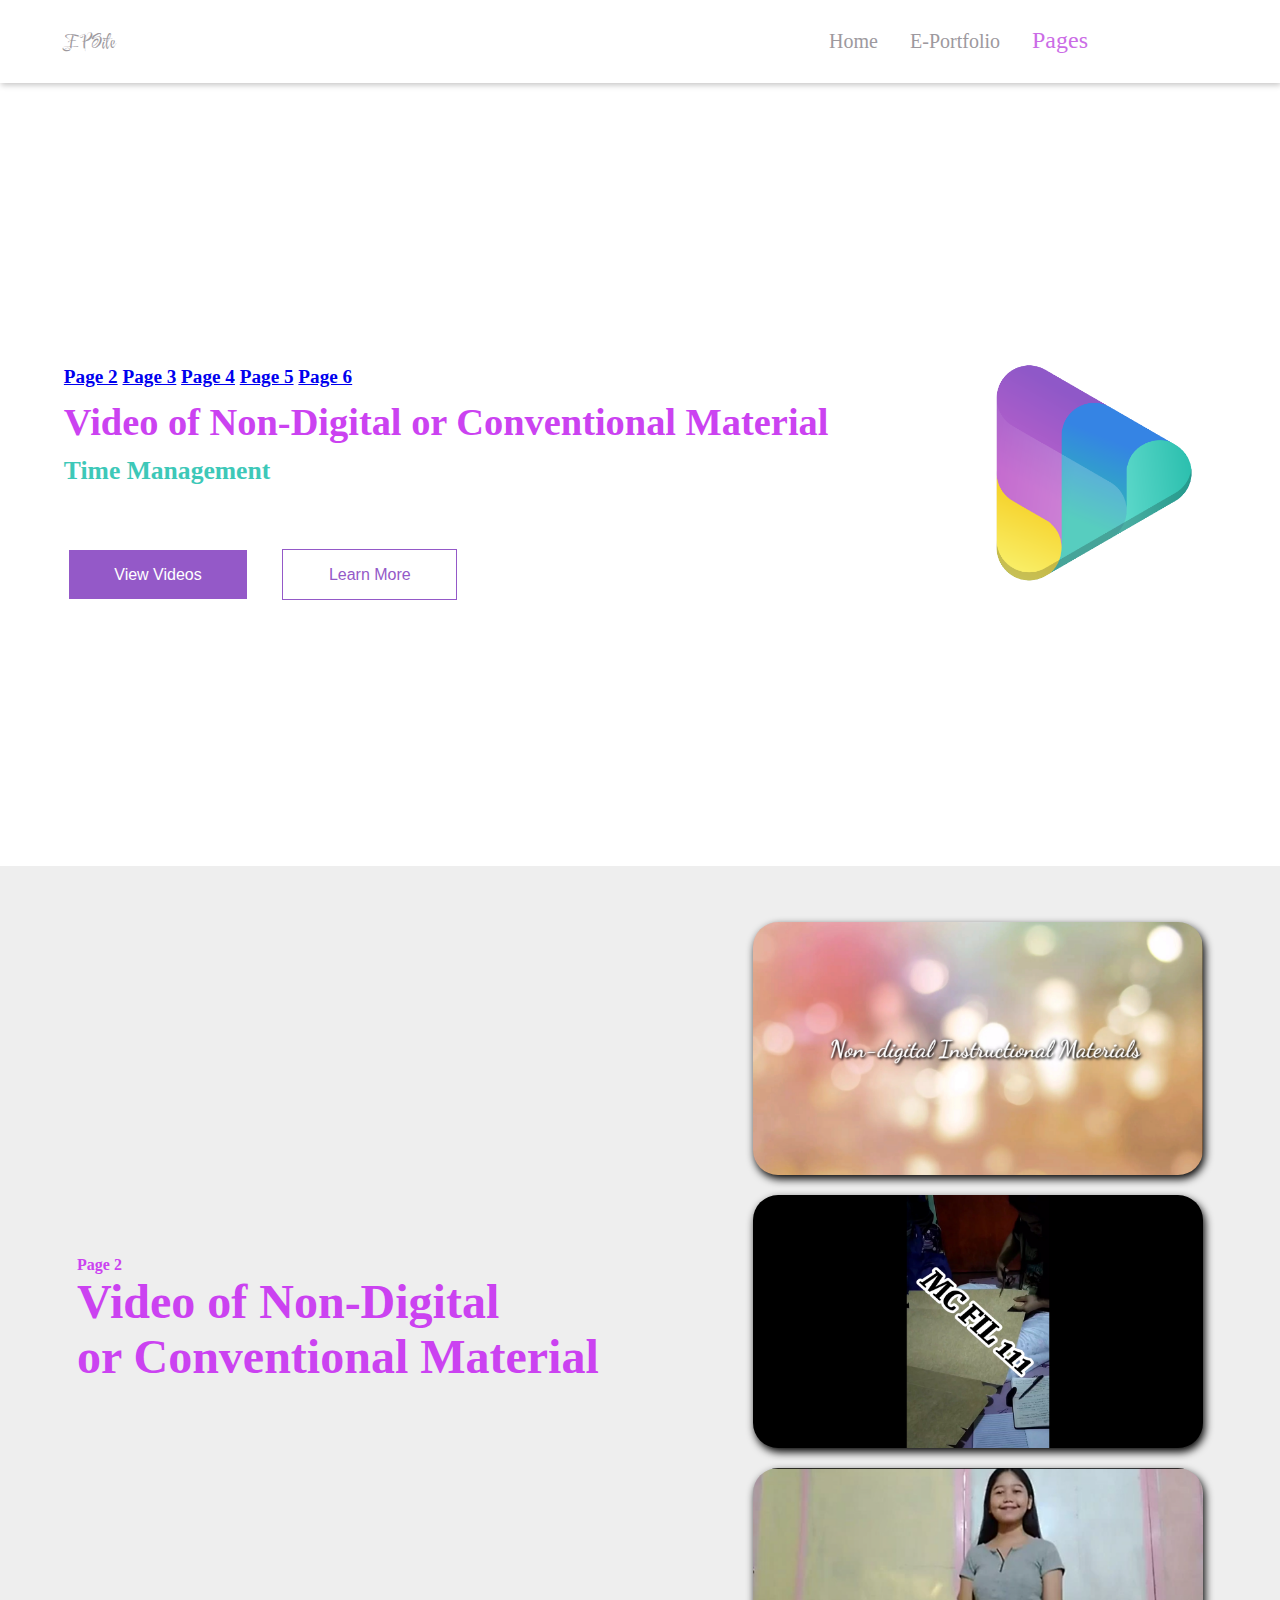
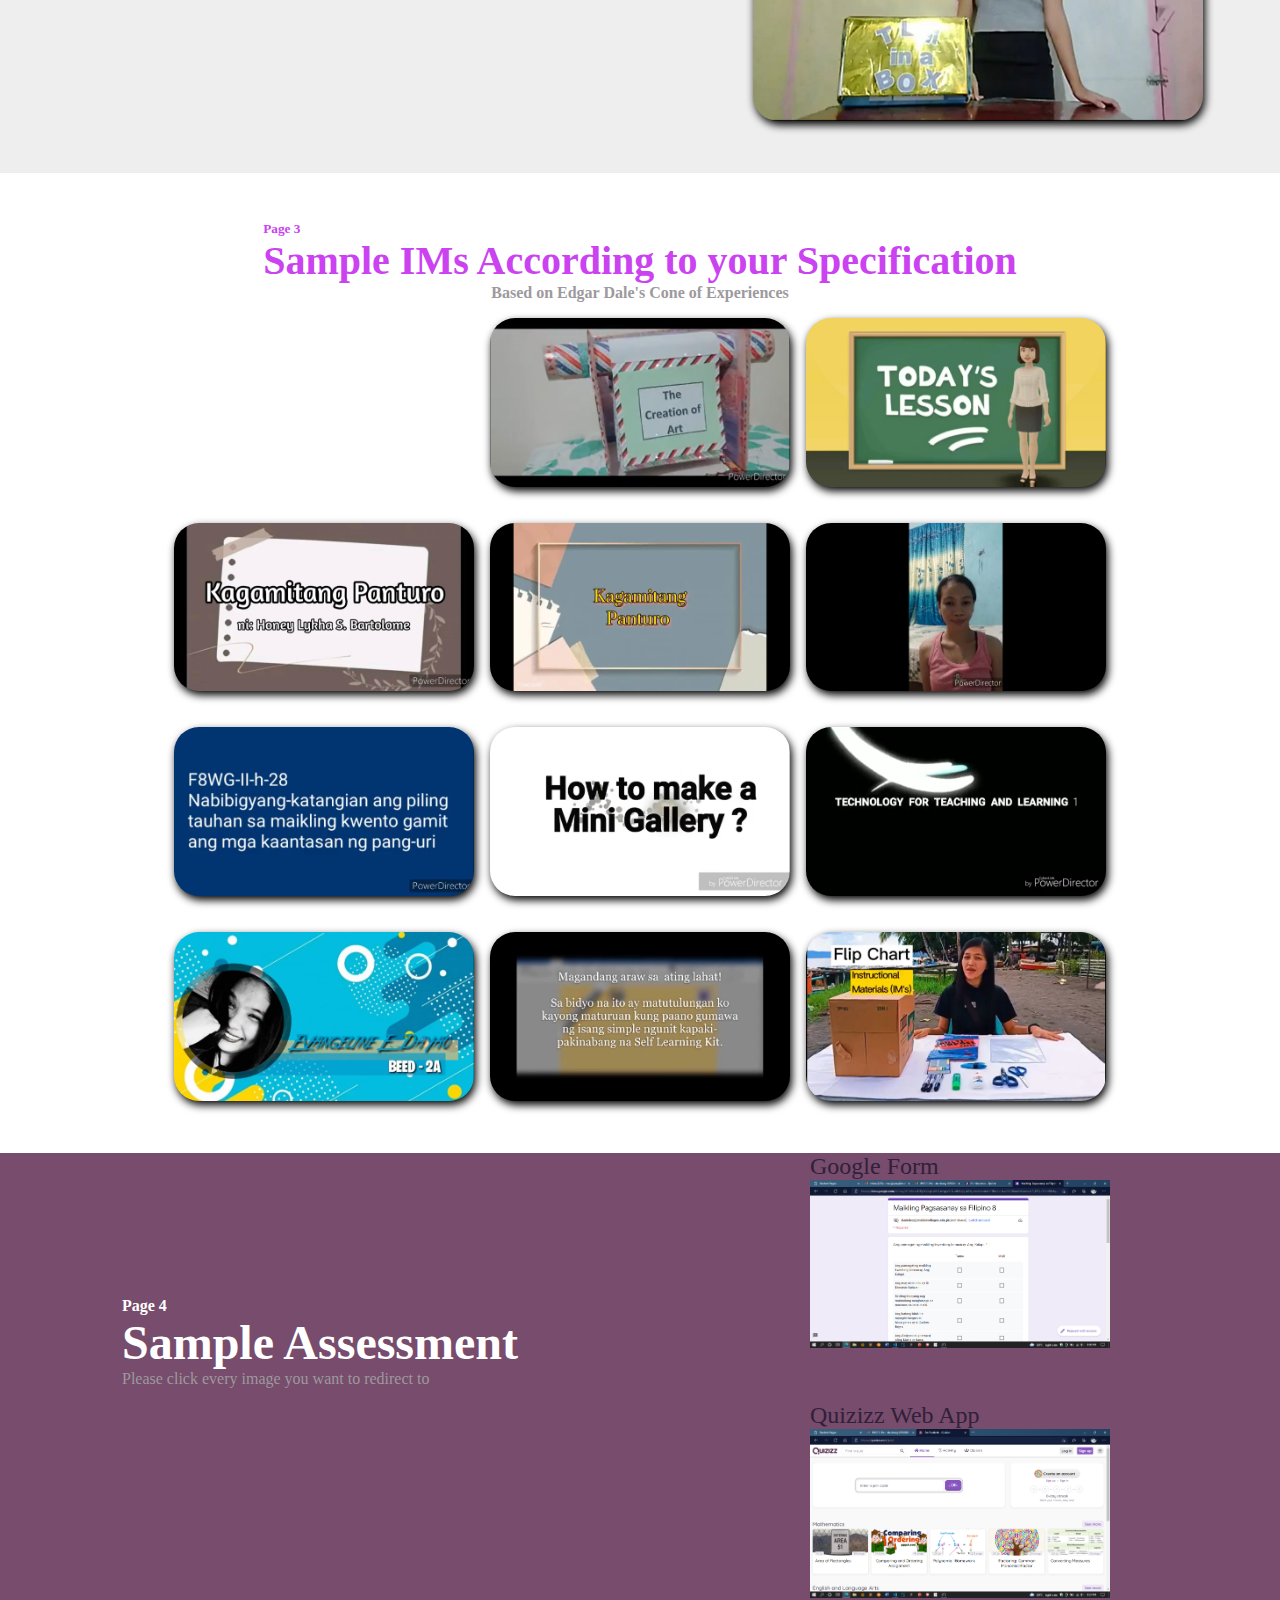
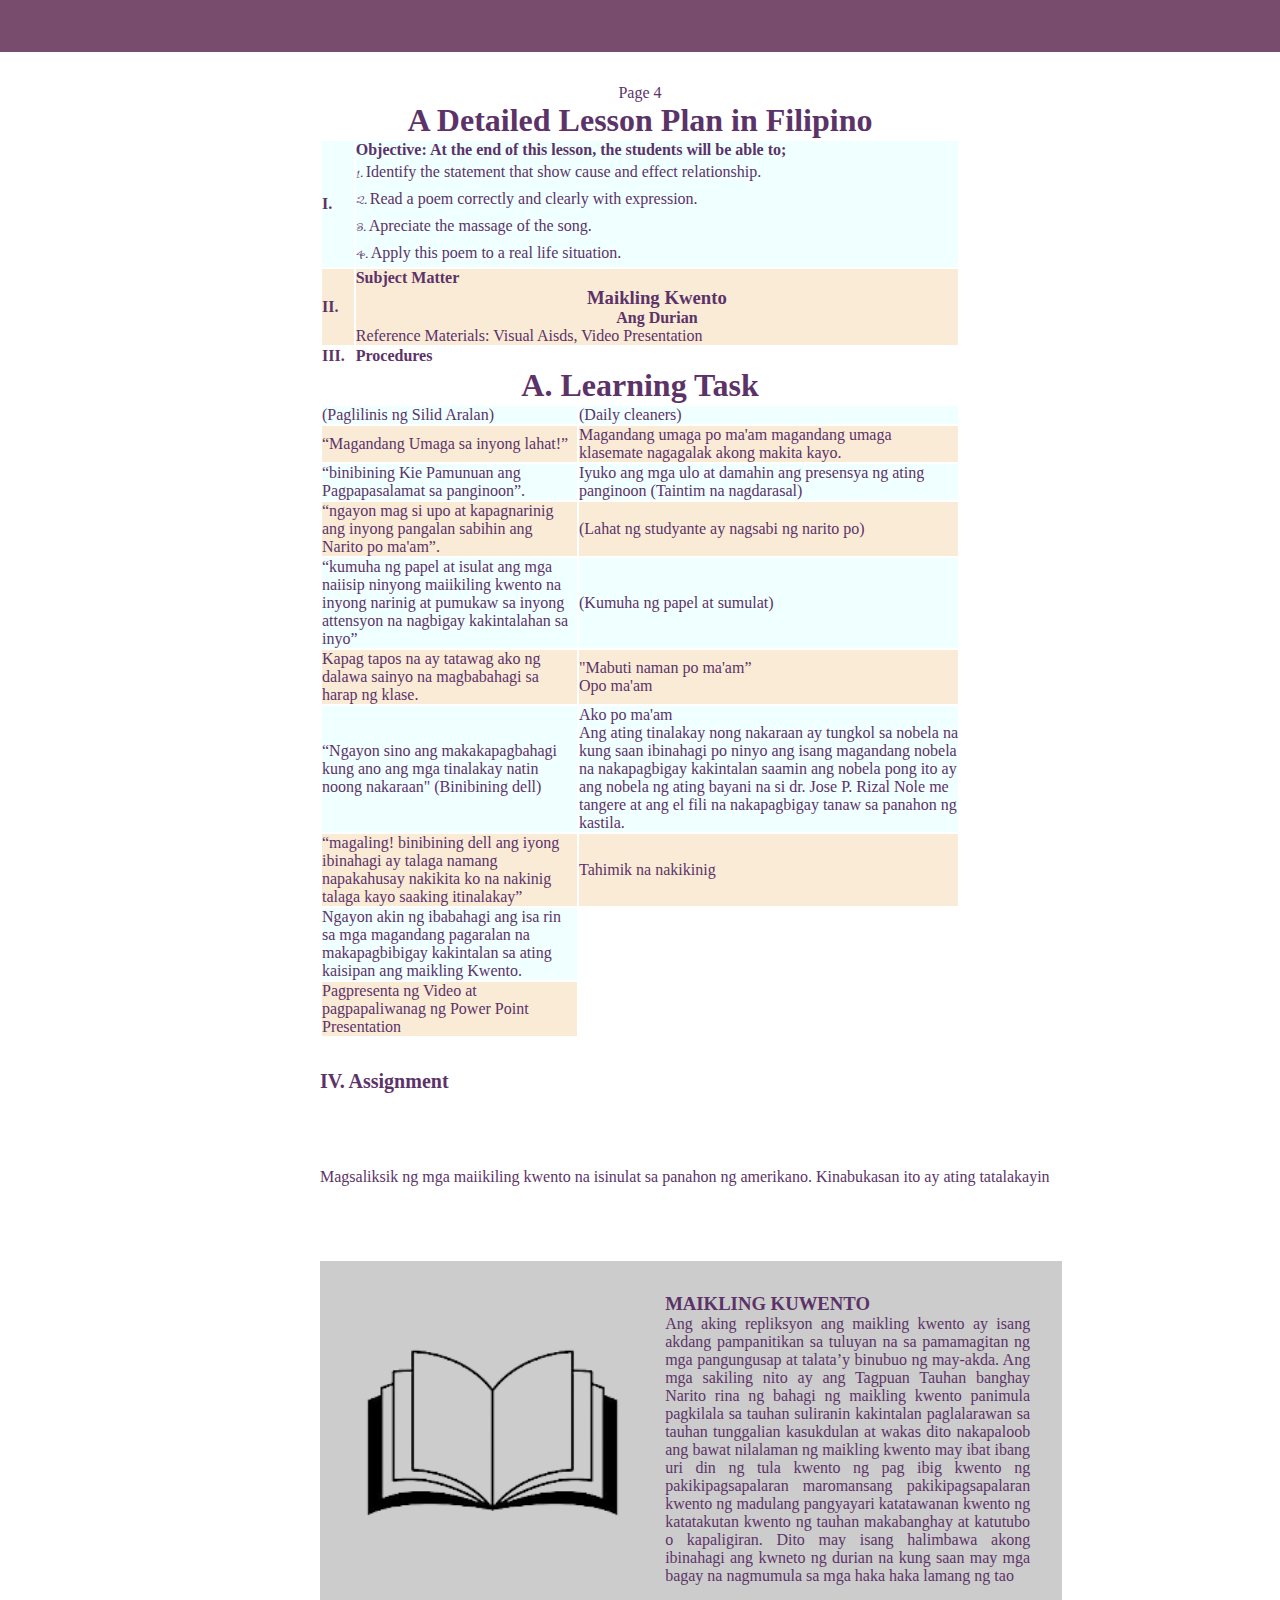
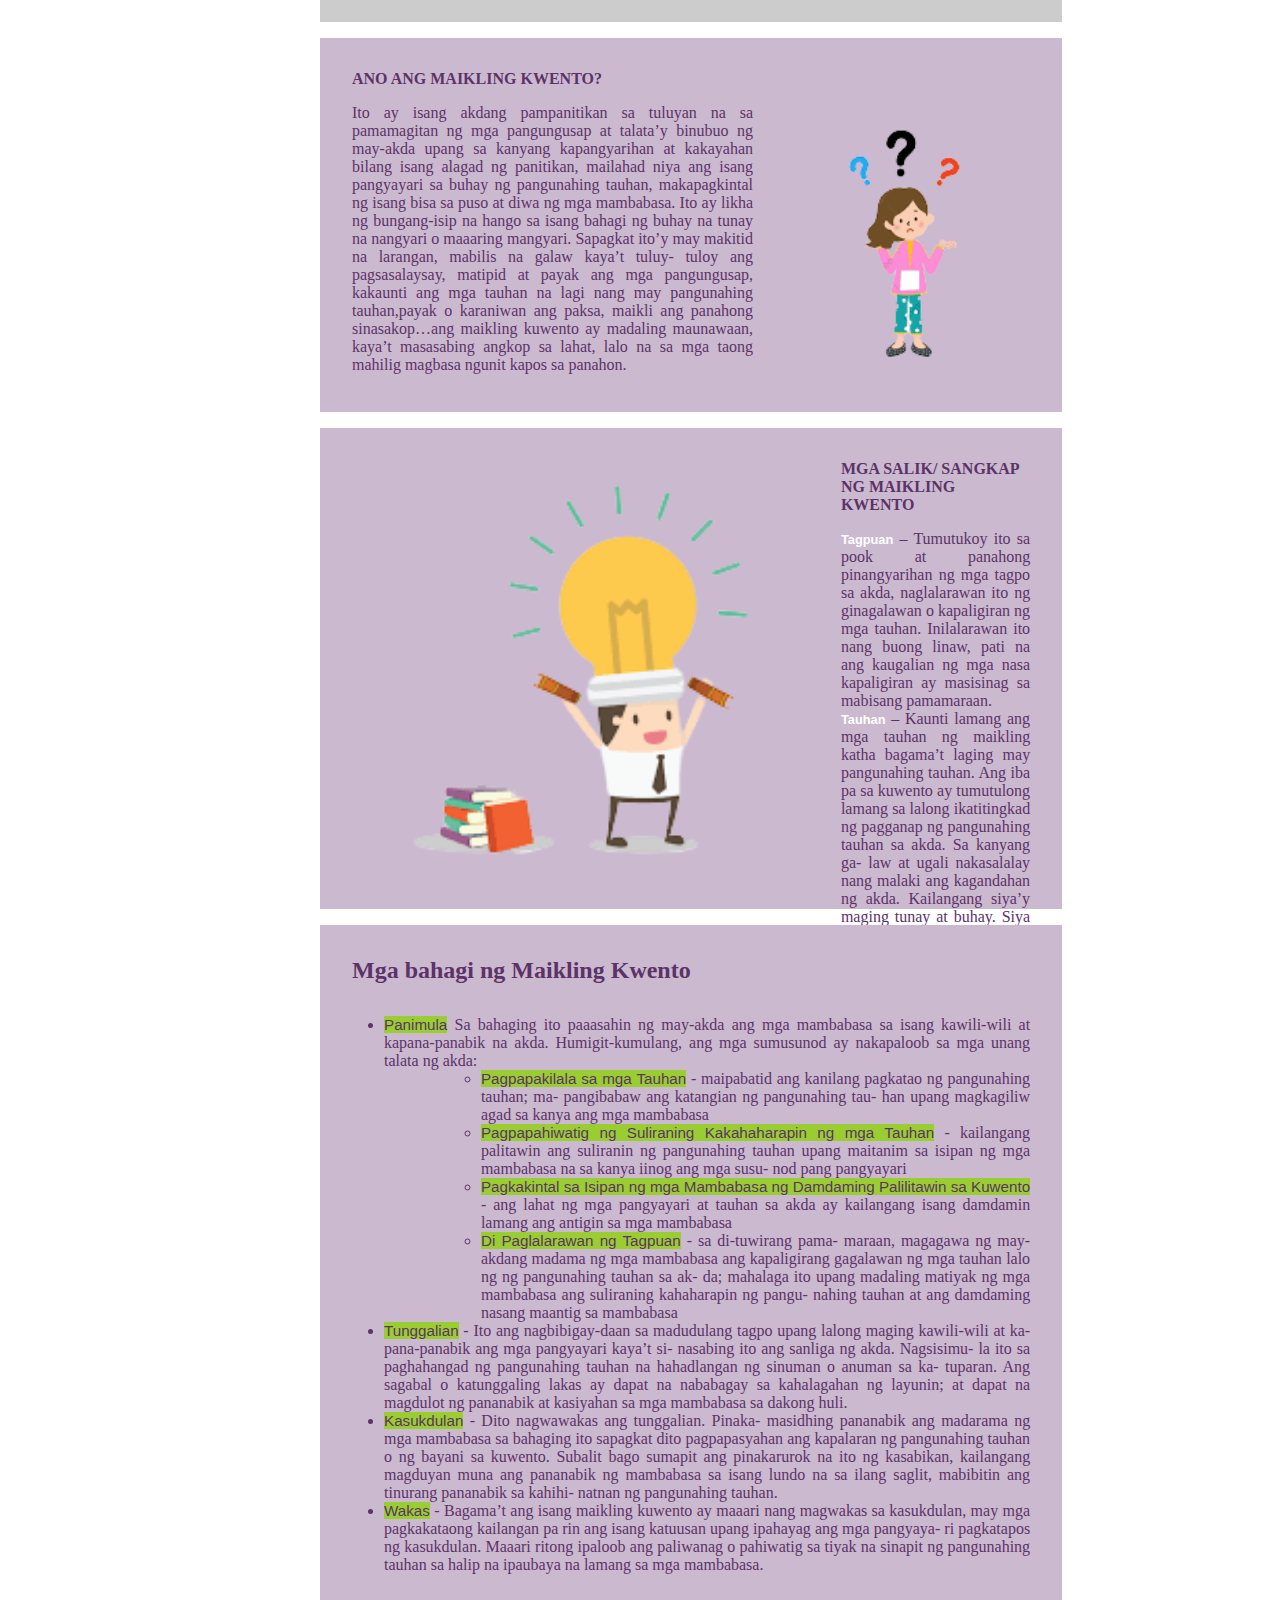
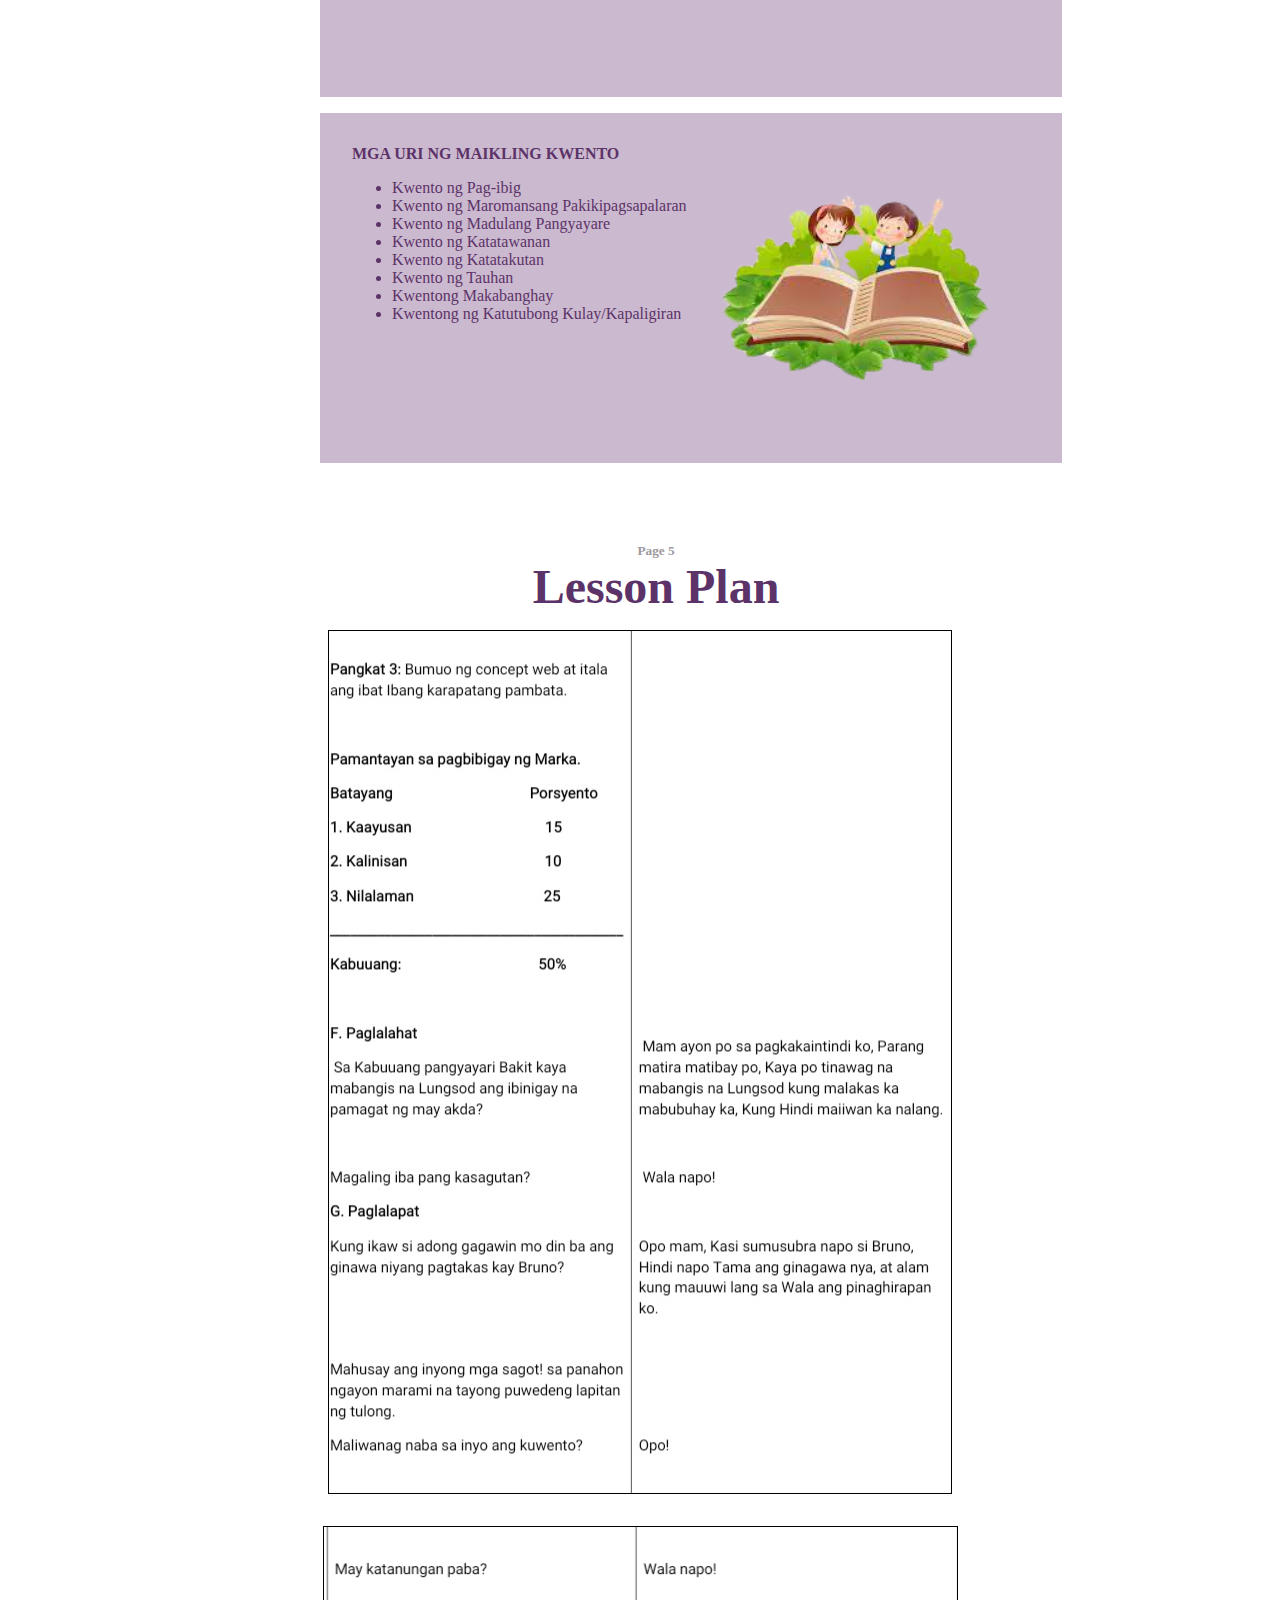
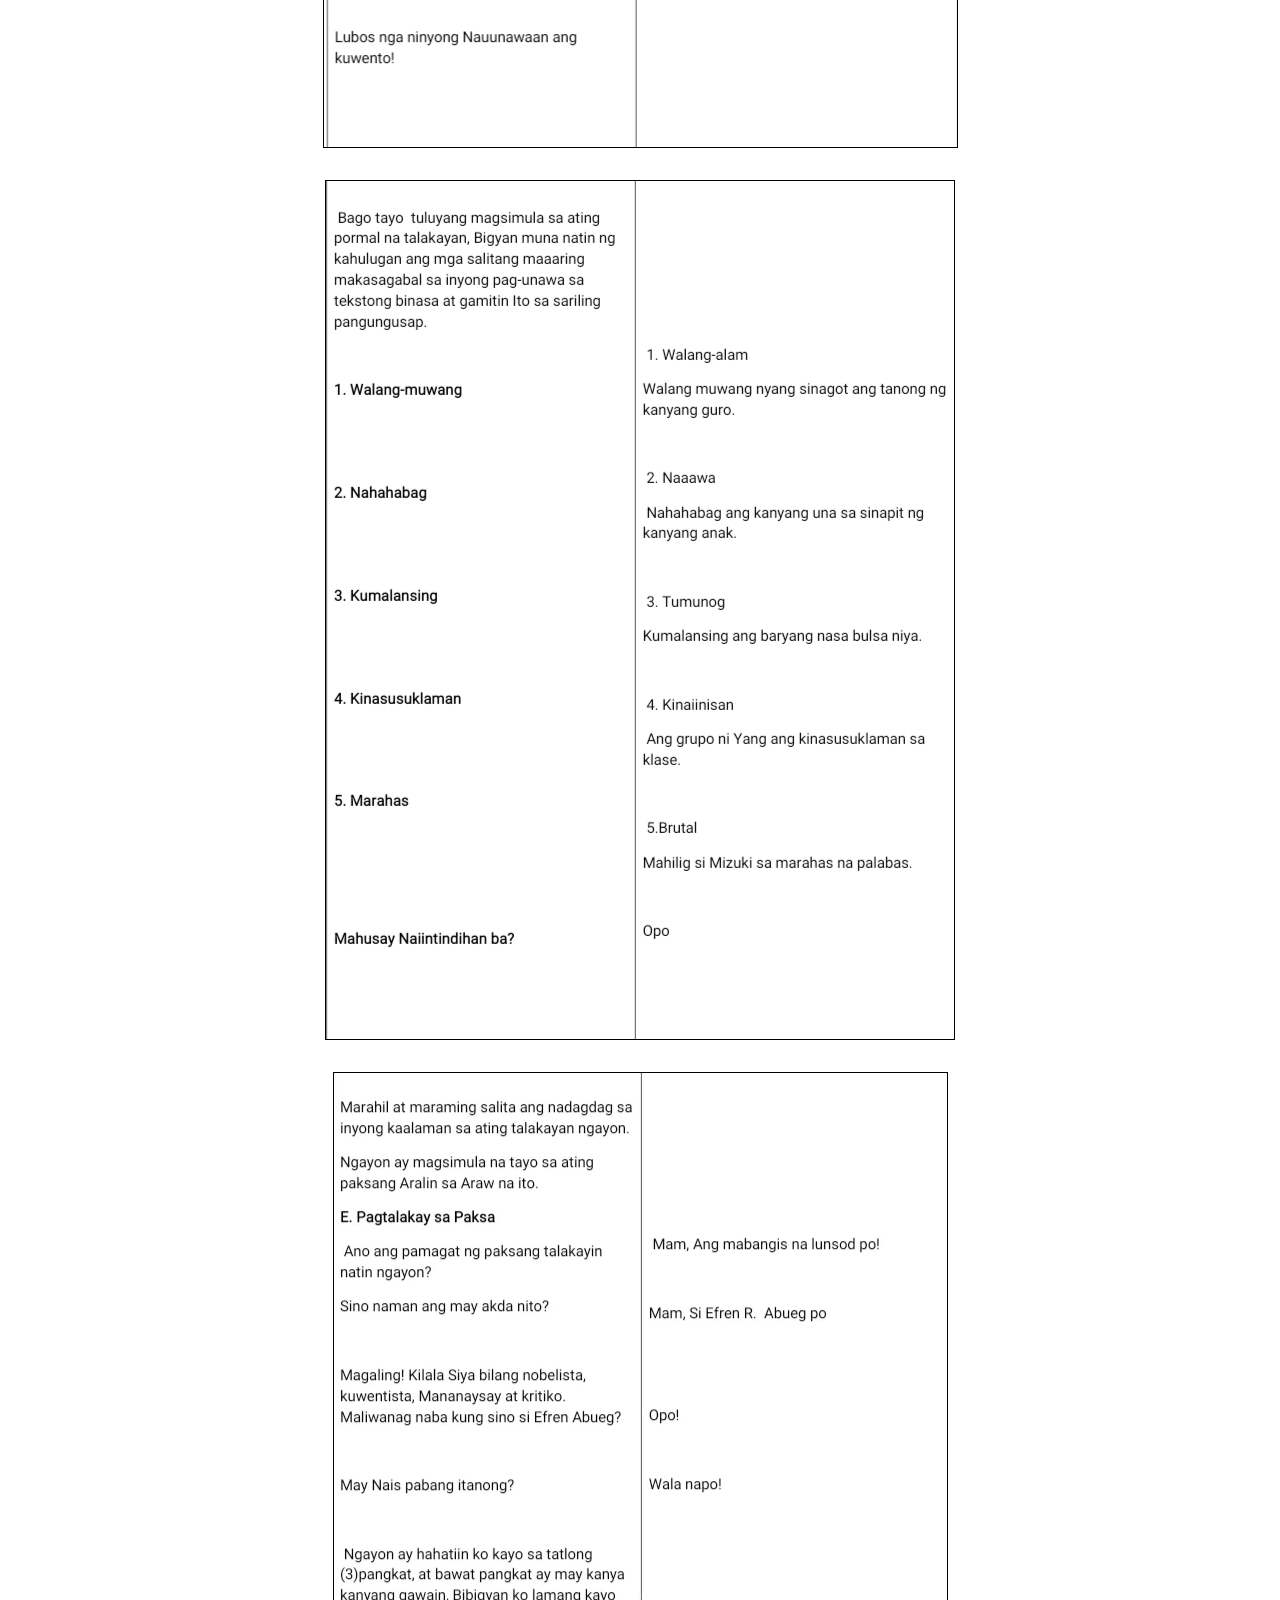
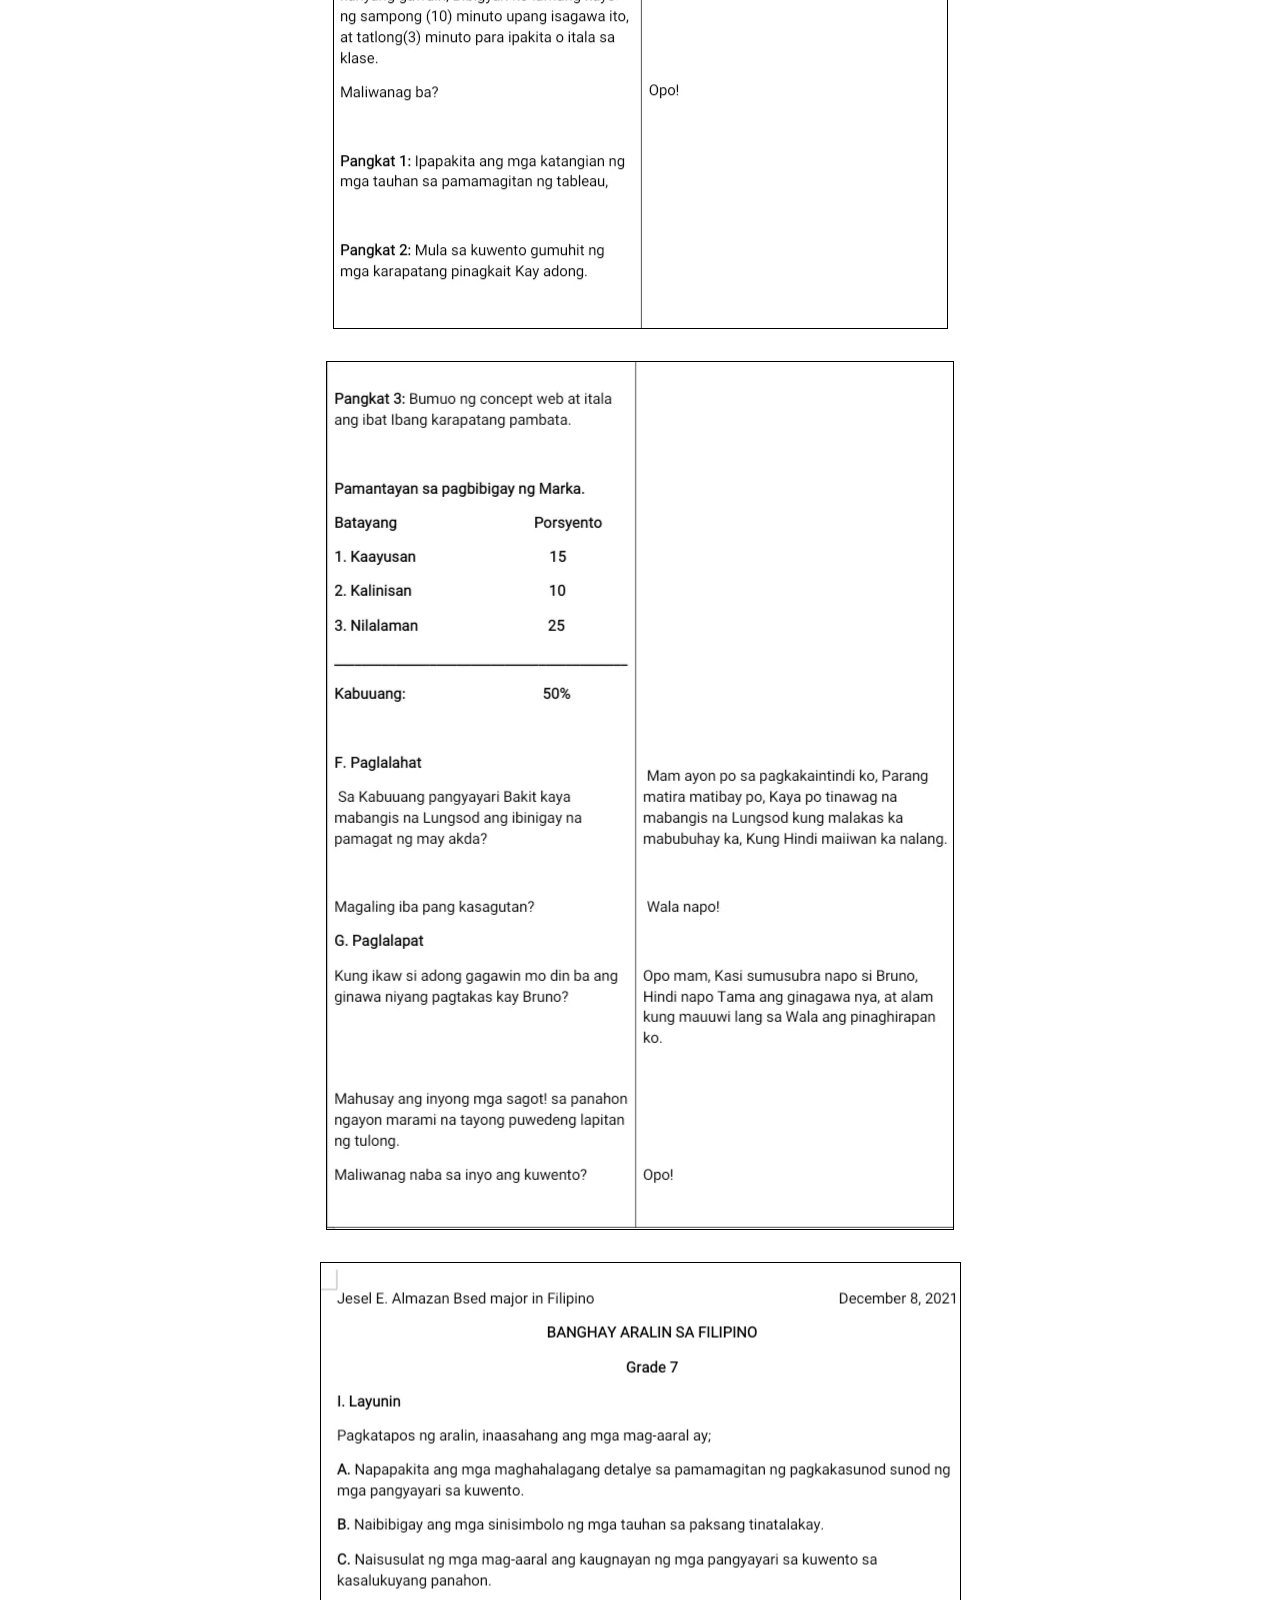
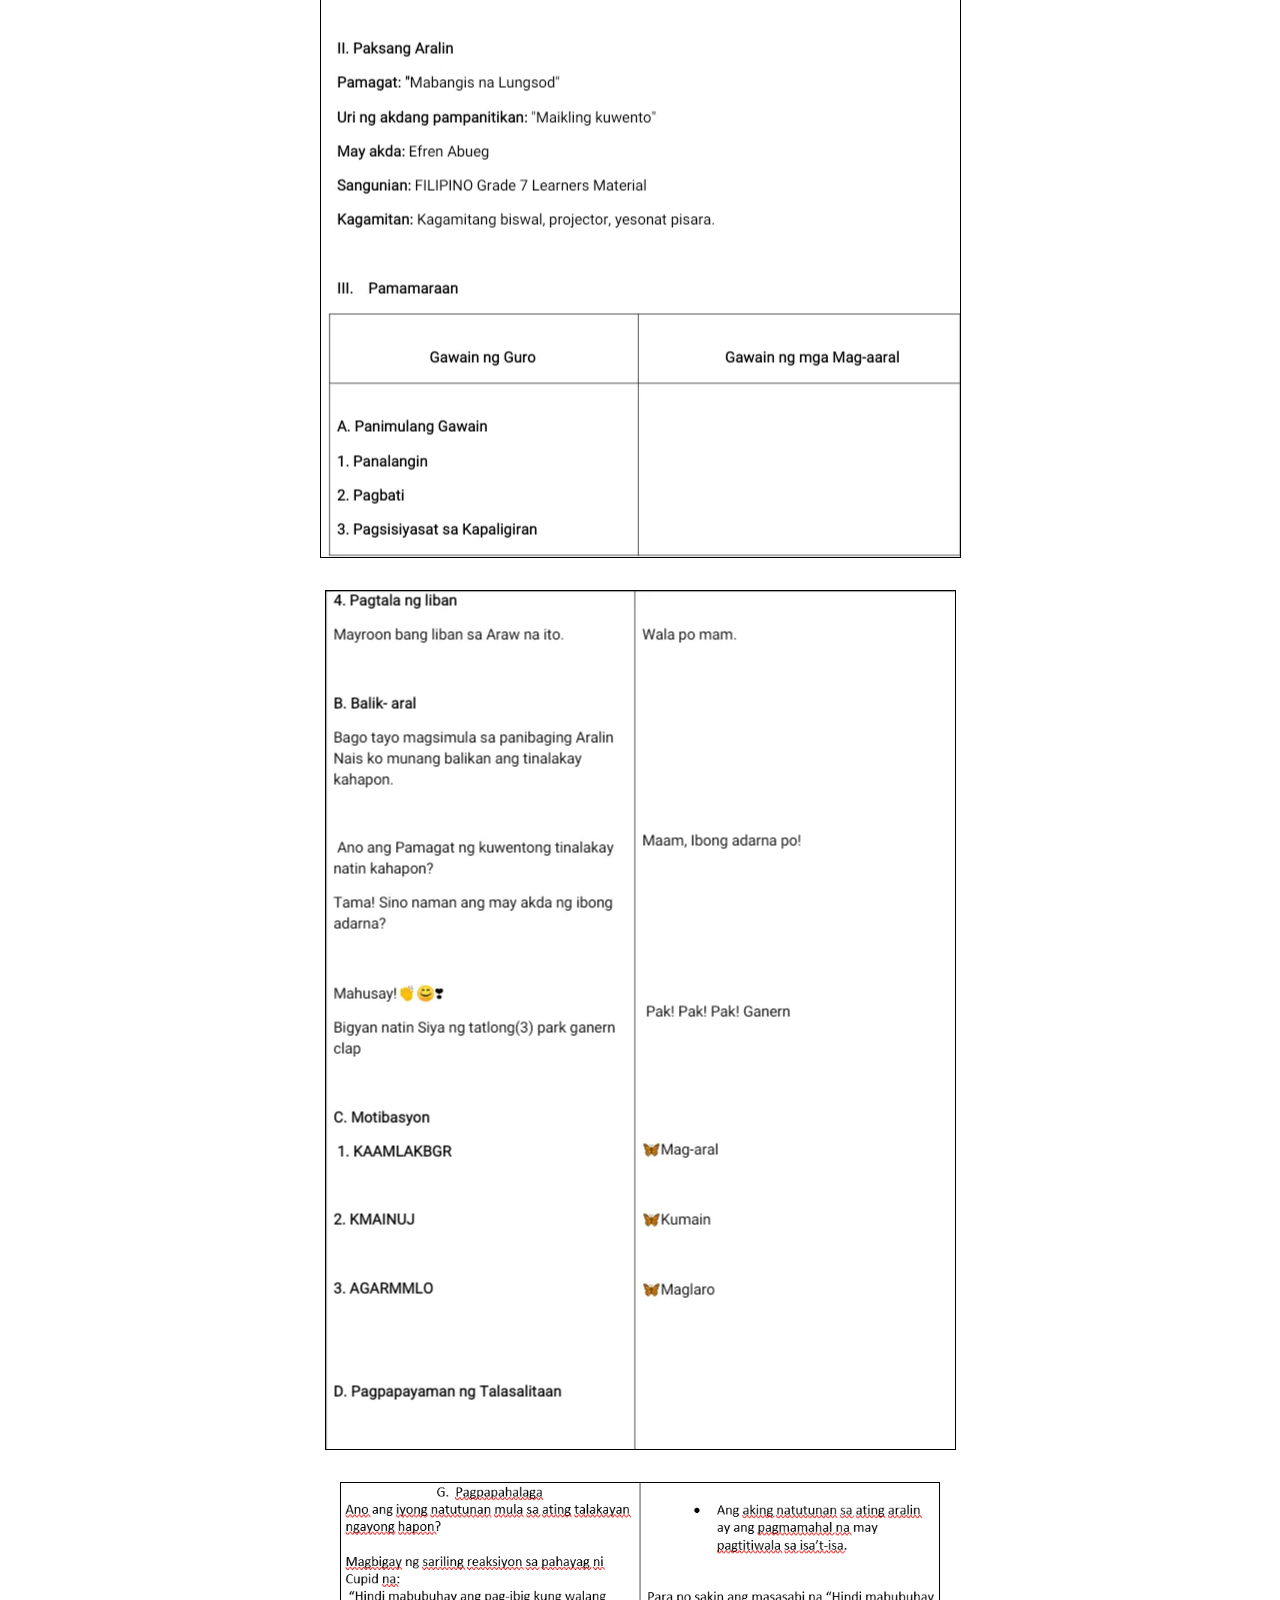
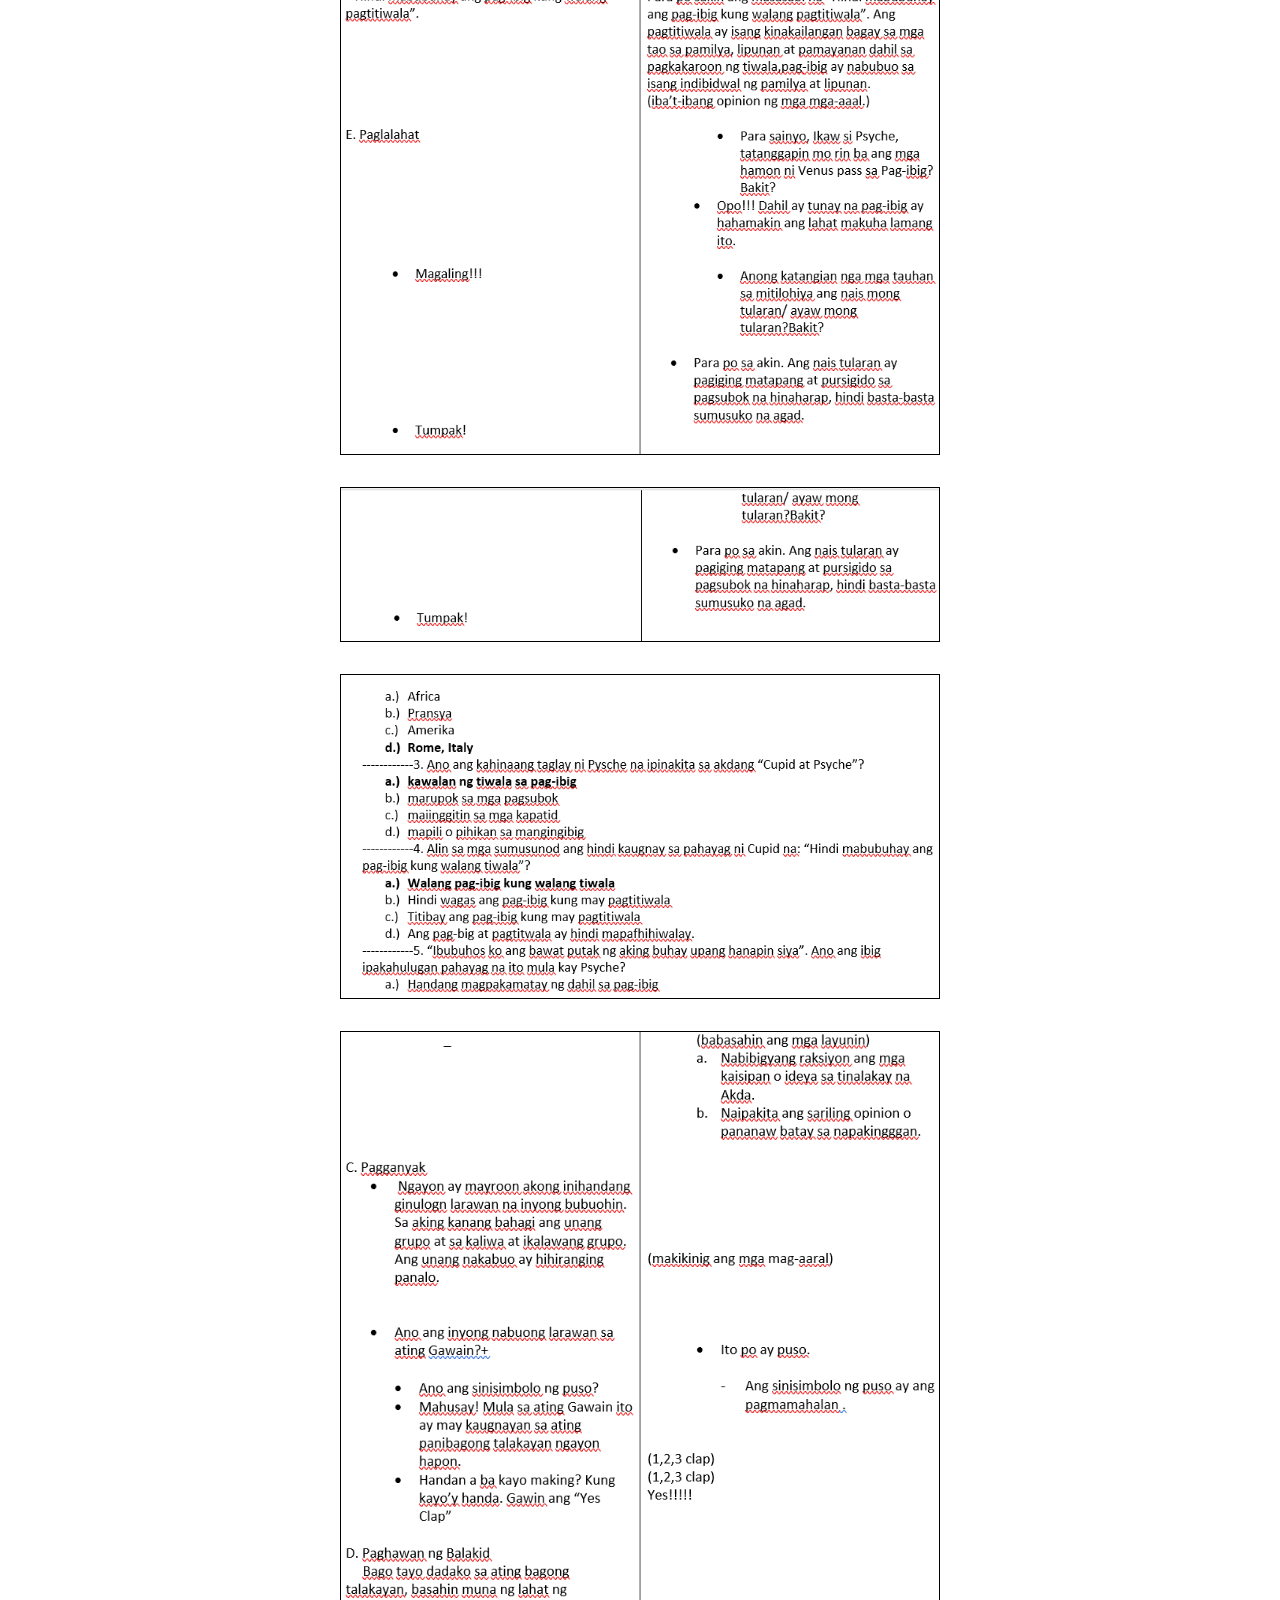
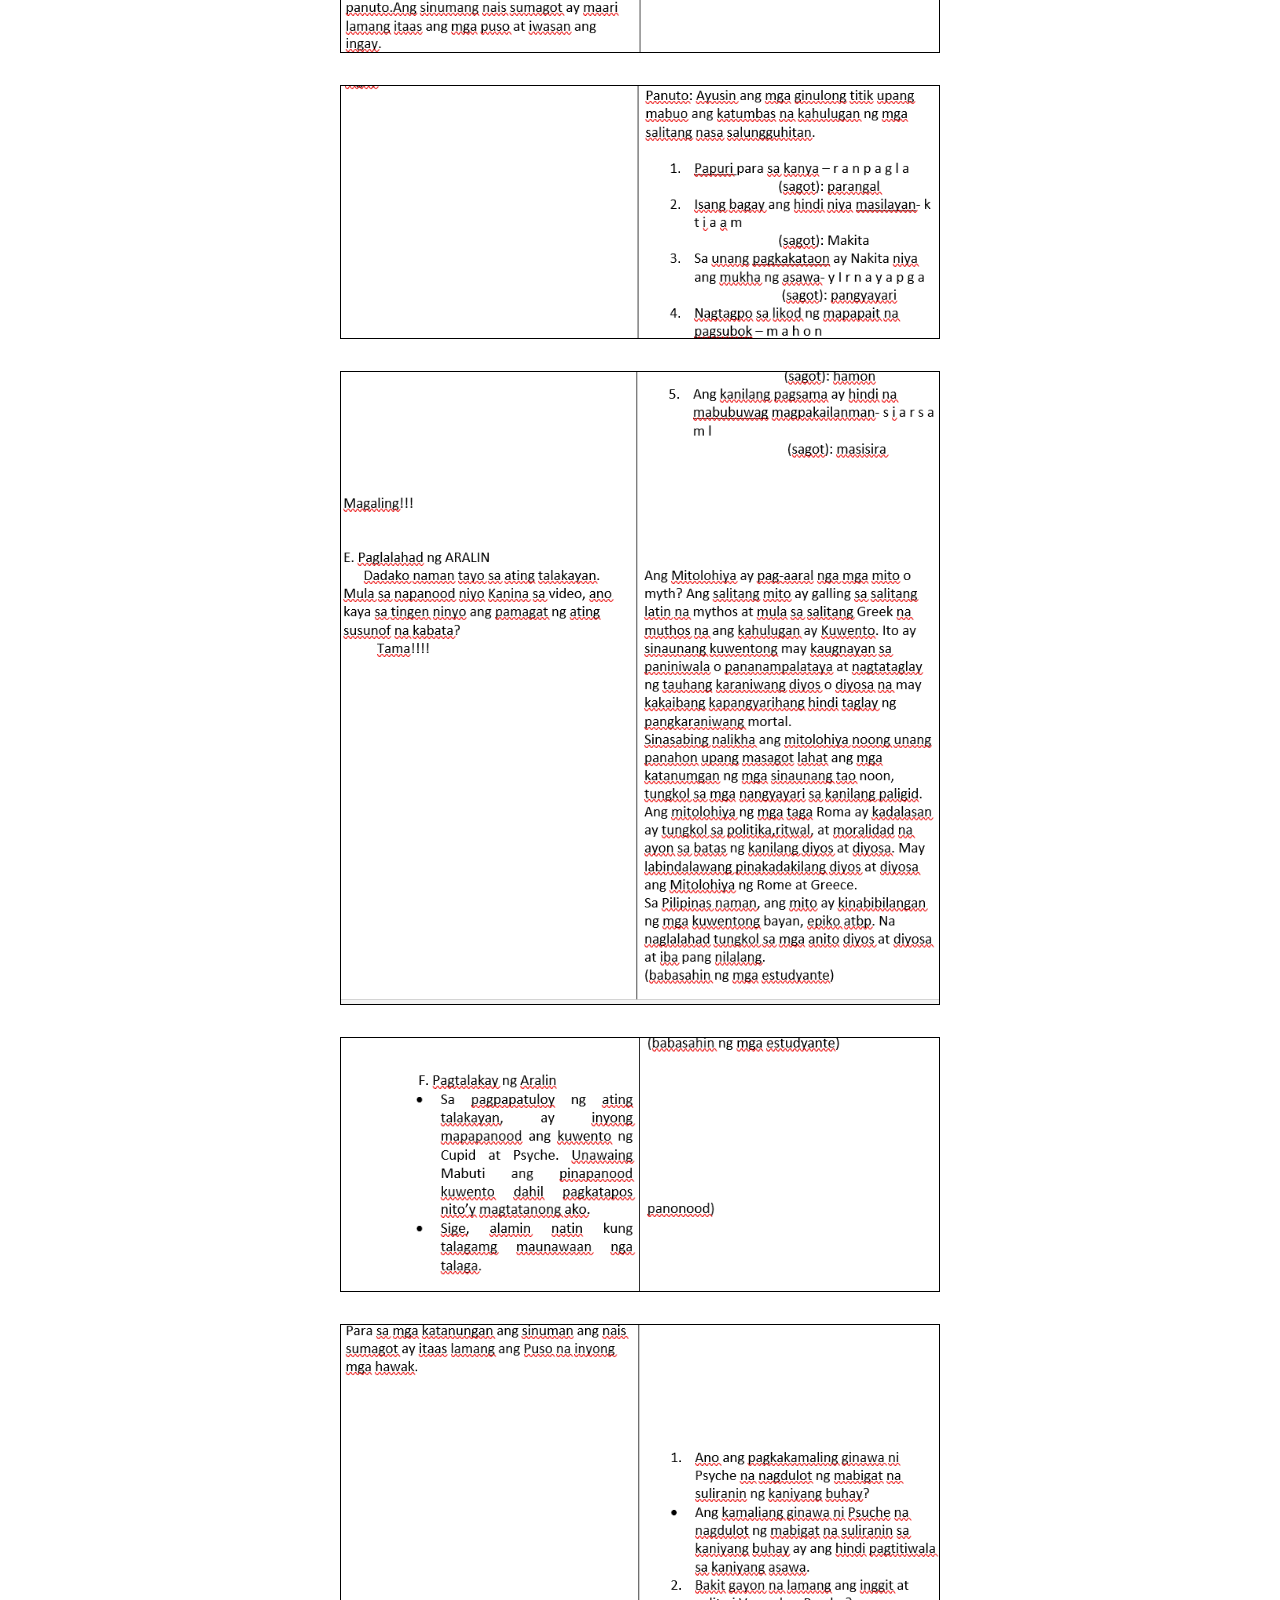
==== commit a77302a5: "4th Day ko na lods" ====
--- a/pages.html
+++ b/pages.html
@@ -347,6 +347,203 @@
               </td>
             </tr>
           </table>
+          <div class="test-4">
+            <h3>IV. Assignment</h3>
+            <p>
+              Magsaliksik ng mga maiikiling kwento na isinulat sa panahon ng
+              amerikano. Kinabukasan ito ay ating tatalakayin
+            </p>
+            <div class="test-4-answer">
+              <img src="book.png" alt="" />
+              <div class="test-4-text">
+                <h3>MAIKLING KUWENTO</h3>
+                <p>
+                  Ang aking repliksyon ang maikling kwento ay isang akdang
+                  pampanitikan sa tuluyan na sa pamamagitan ng mga pangungusap
+                  at talata’y binubuo ng may-akda. Ang mga sakiling nito ay ang
+                  Tagpuan Tauhan banghay Narito rina ng bahagi ng maikling
+                  kwento panimula pagkilala sa tauhan suliranin kakintalan
+                  paglalarawan sa tauhan tunggalian kasukdulan at wakas dito
+                  nakapaloob ang bawat nilalaman ng maikling kwento may ibat
+                  ibang uri din ng tula kwento ng pag ibig kwento ng
+                  pakikipagsapalaran maromansang pakikipagsapalaran kwento ng
+                  madulang pangyayari katatawanan kwento ng katatakutan kwento
+                  ng tauhan makabanghay at katutubo o kapaligiran. Dito may
+                  isang halimbawa akong ibinahagi ang kwneto ng durian na kung
+                  saan may mga bagay na nagmumula sa mga haka haka lamang ng tao
+                </p>
+              </div>
+            </div>
+            <div class="test-4-maikling-kwento">
+              <div class="maikling-kwento-content">
+                <h3>Ano ang Maikling Kwento?</h3>
+                <p>
+                  Ito ay isang akdang pampanitikan sa tuluyan na sa pamamagitan
+                  ng mga pangungusap at talata’y binubuo ng may-akda upang sa
+                  kanyang kapangyarihan at kakayahan bilang isang alagad ng
+                  panitikan, mailahad niya ang isang pangyayari sa buhay ng
+                  pangunahing tauhan, makapagkintal ng isang bisa sa puso at
+                  diwa ng mga mambabasa. Ito ay likha ng bungang-isip na hango
+                  sa isang bahagi ng buhay na tunay na nangyari o maaaring
+                  mangyari. Sapagkat ito’y may makitid na larangan, mabilis na
+                  galaw kaya’t tuluy- tuloy ang pagsasalaysay, matipid at payak
+                  ang mga pangungusap, kakaunti ang mga tauhan na lagi nang may
+                  pangunahing tauhan,payak o karaniwan ang paksa, maikli ang
+                  panahong sinasakop…ang maikling kuwento ay madaling maunawaan,
+                  kaya’t masasabing angkop sa lahat, lalo na sa mga taong
+                  mahilig magbasa ngunit kapos sa panahon.
+                </p>
+              </div>
+              <img src="what.png" alt="Confused?" />
+            </div>
+
+            <div class="test-4-maikling-kwento fix-padding">
+              <img src="knowledge.png" alt="Matuto ka Please" />
+              <div class="maikling-kwento-content">
+                <h3>Mga salik/ Sangkap ng Maikling Kwento</h3>
+                <p>
+                  <span>Tagpuan</span> – Tumutukoy ito sa pook at panahong
+                  pinangyarihan ng mga tagpo sa akda, naglalarawan ito ng
+                  ginagalawan o kapaligiran ng mga tauhan. Inilalarawan ito nang
+                  buong linaw, pati na ang kaugalian ng mga nasa kapaligiran ay
+                  masisinag sa mabisang pamamaraan.
+                </p>
+                <p>
+                  <span>Tauhan</span> – Kaunti lamang ang mga tauhan ng maikling
+                  katha bagama’t laging may pangunahing tauhan. Ang iba pa sa
+                  kuwento ay tumutulong lamang sa lalong ikatitingkad ng
+                  pagganap ng pangunahing tauhan sa akda. Sa kanyang ga- law at
+                  ugali nakasalalay nang malaki ang kagandahan ng akda.
+                  Kailangang siya’y maging tunay at buhay. Siya at ang iba pang
+                  tauhan ay inilalarawan nang di-tuwiran. Makikilala sila sa
+                  pamamagitan ng kanilang panlabas na kaanyuan – pisikal at
+                  pananamit, kilos na magpapahiwatig ng kanilang ugali at pili
+                  ng mga salita.
+                </p>
+                <p>
+                  <span>Banghay</span> – Tumutukoy ito sa pagkakasunud-sunod ng
+                  mga pangyayari. Dapat itong maging maayos at magkakaugnay
+                  upang maging matatag at kapani-paniwala. Gaano man kapayak o
+                  karaniwan ang mga pangyayari, ang pagiging kawili-wili nito ay
+                  nakasalalay sa makatwirang pagkakasunud- sunod na
+                  “magpapadulas sa daloy ng salaysay.
+                </p>
+              </div>
+            </div>
+            <div class="test-4-maikling-kwento">
+              <div class="maikling-kwento-content">
+                <h2>Mga bahagi ng Maikling Kwento</h2>
+                <ul>
+                  <li>
+                    <p>
+                      <span>Panimula</span>
+                      Sa bahaging ito paaasahin ng may-akda ang mga mambabasa sa
+                      isang kawili-wili at kapana-panabik na akda.
+                      Humigit-kumulang, ang mga sumusunod ay nakapaloob sa mga
+                      unang talata ng akda:
+                    </p>
+                    <ul>
+                      <li>
+                        <p>
+                          <span>Pagpapakilala sa mga Tauhan</span>
+                          - maipabatid ang kanilang pagkatao ng pangunahing
+                          tauhan; ma- pangibabaw ang katangian ng pangunahing
+                          tau- han upang magkagiliw agad sa kanya ang mga
+                          mambabasa
+                        </p>
+                      </li>
+                      <li>
+                        <p>
+                          <span
+                            >Pagpapahiwatig ng Suliraning Kakahaharapin ng mga
+                            Tauhan</span
+                          >
+                          - kailangang palitawin ang suliranin ng pangunahing
+                          tauhan upang maitanim sa isipan ng mga mambabasa na sa
+                          kanya iinog ang mga susu- nod pang pangyayari
+                        </p>
+                      </li>
+                      <li>
+                        <p>
+                          <span
+                            >Pagkakintal sa Isipan ng mga Mambabasa ng Damdaming
+                            Palilitawin sa Kuwento</span
+                          >
+                          - ang lahat ng mga pangyayari at tauhan sa akda ay
+                          kailangang isang damdamin lamang ang antigin sa mga
+                          mambabasa
+                        </p>
+                      </li>
+                      <li>
+                        <p>
+                          <span>Di Paglalarawan ng Tagpuan</span>
+                          - sa di-tuwirang pama- maraan, magagawa ng may-akdang
+                          madama ng mga mambabasa ang kapaligirang gagalawan ng
+                          mga tauhan lalo ng ng pangunahing tauhan sa ak- da;
+                          mahalaga ito upang madaling matiyak ng mga mambabasa
+                          ang suliraning kahaharapin ng pangu- nahing tauhan at
+                          ang damdaming nasang maantig sa mambabasa
+                        </p>
+                      </li>
+                    </ul>
+                  </li>
+                  <li>
+                    <p>
+                      <span>Tunggalian</span>
+                      - Ito ang nagbibigay-daan sa madudulang tagpo upang lalong
+                      maging kawili-wili at ka- pana-panabik ang mga pangyayari
+                      kaya’t si- nasabing ito ang sanliga ng akda. Nagsisimu- la
+                      ito sa paghahangad ng pangunahing tauhan na hahadlangan ng
+                      sinuman o anuman sa ka- tuparan. Ang sagabal o
+                      katunggaling lakas ay dapat na nababagay sa kahalagahan ng
+                      layunin; at dapat na magdulot ng pananabik at kasiyahan sa
+                      mga mambabasa sa dakong huli.
+                    </p>
+                  </li>
+                  <li>
+                    <p>
+                      <span>Kasukdulan</span>
+                      - Dito nagwawakas ang tunggalian. Pinaka- masidhing
+                      pananabik ang madarama ng mga mambabasa sa bahaging ito
+                      sapagkat dito pagpapasyahan ang kapalaran ng pangunahing
+                      tauhan o ng bayani sa kuwento. Subalit bago sumapit ang
+                      pinakarurok na ito ng kasabikan, kailangang magduyan muna
+                      ang pananabik ng mambabasa sa isang lundo na sa ilang
+                      saglit, mabibitin ang tinurang pananabik sa kahihi- natnan
+                      ng pangunahing tauhan.
+                    </p>
+                  </li>
+                  <li>
+                    <p>
+                      <span>Wakas</span>
+                      - Bagama’t ang isang maikling kuwento ay maaari nang
+                      magwakas sa kasukdulan, may mga pagkakataong kailangan pa
+                      rin ang isang katuusan upang ipahayag ang mga pangyaya- ri
+                      pagkatapos ng kasukdulan. Maaari ritong ipaloob ang
+                      paliwanag o pahiwatig sa tiyak na sinapit ng pangunahing
+                      tauhan sa halip na ipaubaya na lamang sa mga mambabasa.
+                    </p>
+                  </li>
+                </ul>
+              </div>
+            </div>
+            <div class="test-4-maikling-kwento">
+              <div class="maikling-kwento-content">
+                <h3>Mga uri ng maikling kwento</h3>
+                <ul class="remove-padding">
+                  <li>Kwento ng Pag-ibig</li>
+                  <li>Kwento ng Maromansang Pakikipagsapalaran</li>
+                  <li>Kwento ng Madulang Pangyayare</li>
+                  <li>Kwento ng Katatawanan</li>
+                  <li>Kwento ng Katatakutan</li>
+                  <li>Kwento ng Tauhan</li>
+                  <li>Kwentong Makabanghay</li>
+                  <li>Kwentong ng Katutubong Kulay/Kapaligiran</li>
+                </ul>
+              </div>
+              <img src="story.png" alt="" />
+            </div>
+          </div>
         </div>
       </section>
       <section class="page-5">
--- a/ePortfolio.css
+++ b/ePortfolio.css
@@ -9,7 +9,7 @@
 body {
   background-color: rgb(255, 255, 255);
   color: #cb42f1;
-  /* font-family: "Poppins", sans-serif; */
+  --ff-pop: "Poppins", sans-serif;
   --ff-family: "Qahiri", sans-serif;
   --ff-desc: "Noto Sans Mono", monospace;
   overflow-x: hidden;
@@ -430,6 +430,111 @@
 
   color: #5c3368;
 }
+
+.page-4 > .filipino-work > .test-4 {
+  margin: 2em 0;
+  display: grid;
+  grid-row-gap: 1em;
+}
+.page-4 > .filipino-work > .test-4 > .test-4-maikling-kwento {
+  display: flex;
+  flex-direction: row;
+
+  background: rgb(203, 185, 207);
+
+  padding: 2em 0 2em 2em;
+}
+.page-4 > .filipino-work > .test-4 > .fix-padding {
+  padding-left: 0;
+  padding-right: 2em;
+}
+.page-4
+  > .filipino-work
+  > .test-4
+  > .test-4-maikling-kwento
+  > .maikling-kwento-content
+  > p {
+  text-align: justify;
+}
+.page-4 > .filipino-work > .test-4 > .test-4-maikling-kwento > .padding-lr {
+  padding: 0 1.25em;
+}
+.page-4
+  > .filipino-work
+  > .test-4
+  > .test-4-maikling-kwento
+  > .maikling-kwento-content
+  > .remove-padding {
+  padding: 0;
+  padding-left: 2.5em;
+  padding-right: 2em;
+}
+.page-4
+  > .filipino-work
+  > .test-4
+  > .test-4-maikling-kwento
+  > .maikling-kwento-content
+  > ul
+  span {
+  font-family: var(--ff-pop);
+  background: yellowgreen;
+  font-size: 0.95rem;
+}
+.page-4
+  > .filipino-work
+  > .test-4
+  > .test-4-maikling-kwento
+  > .maikling-kwento-content
+  > ul {
+  padding: 2em;
+  text-align: justify;
+}
+.page-4
+  > .filipino-work
+  > .test-4
+  > .test-4-maikling-kwento
+  > .maikling-kwento-content
+  > ul
+  > li:first-child
+  > ul {
+  margin-left: auto;
+  width: 85%;
+}
+.page-4
+  > .filipino-work
+  > .test-4
+  > .test-4-maikling-kwento
+  > .maikling-kwento-content
+  > p
+  > span {
+  font-weight: bold;
+  color: #fff;
+  font-size: 0.8rem;
+  font-family: var(--ff-family);
+}
+.page-4
+  > .filipino-work
+  > .test-4
+  > .test-4-maikling-kwento
+  > .maikling-kwento-content
+  > h3 {
+  text-transform: uppercase;
+  font-size: 1rem;
+  margin-bottom: 1em;
+}
+
+.test-4 > .test-4-answer {
+  display: flex;
+  flex-direction: row;
+
+  background: #ccc;
+
+  padding: 1em 2em 2em 1em;
+}
+.test-4 > .test-4-answer > .test-4-text {
+  text-align: justify;
+  padding: 1em 0 0 1em;
+}
 .page-4 > .filipino-work {
   display: flex;
   flex-direction: column;
@@ -443,6 +548,12 @@
 .page-4 > .filipino-work > table:last-child p {
   text-align: center;
   padding: 1em;
+}
+.page-4 > .filipino-work > .test-4 {
+  width: 50vw;
+}
+.page-4 > .filipino-work > .test-4 > h3 {
+  font-size: 1.25rem;
 }
 
 .page-4 > .filipino-work > h3 {
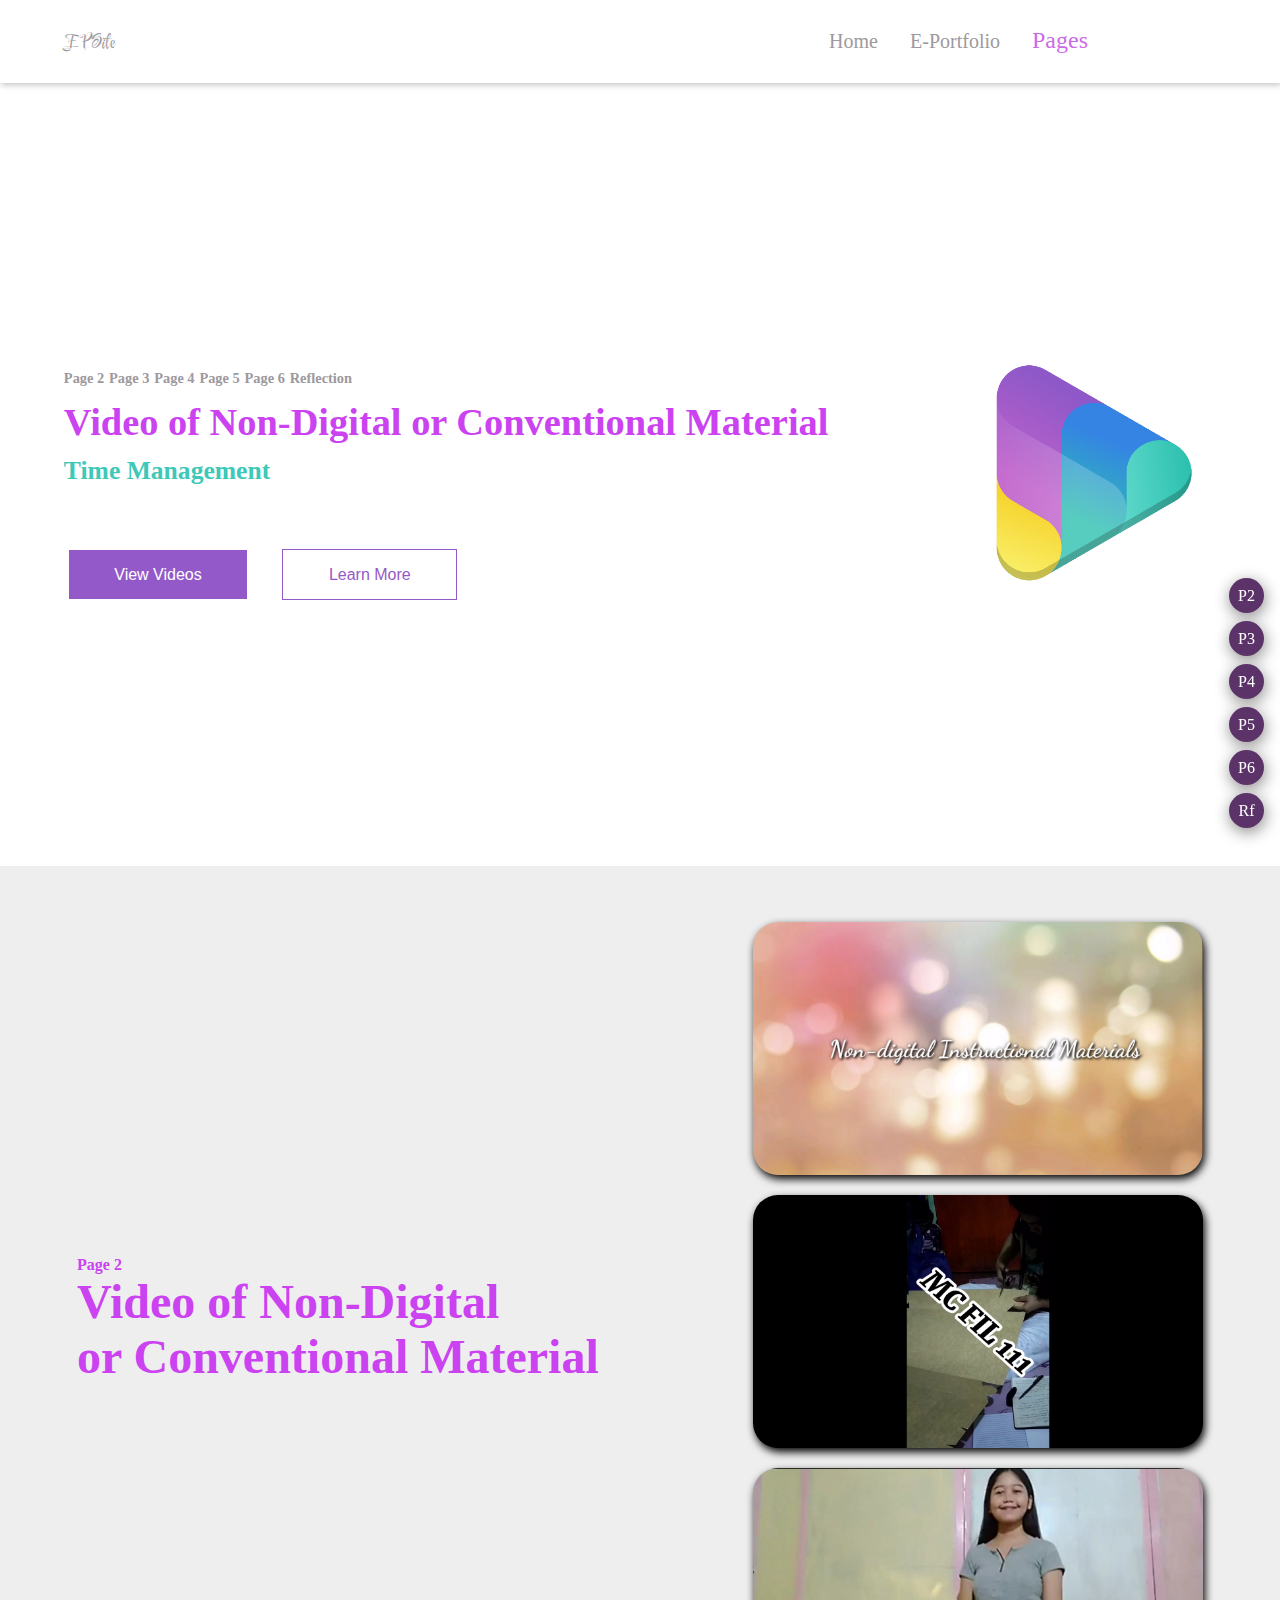
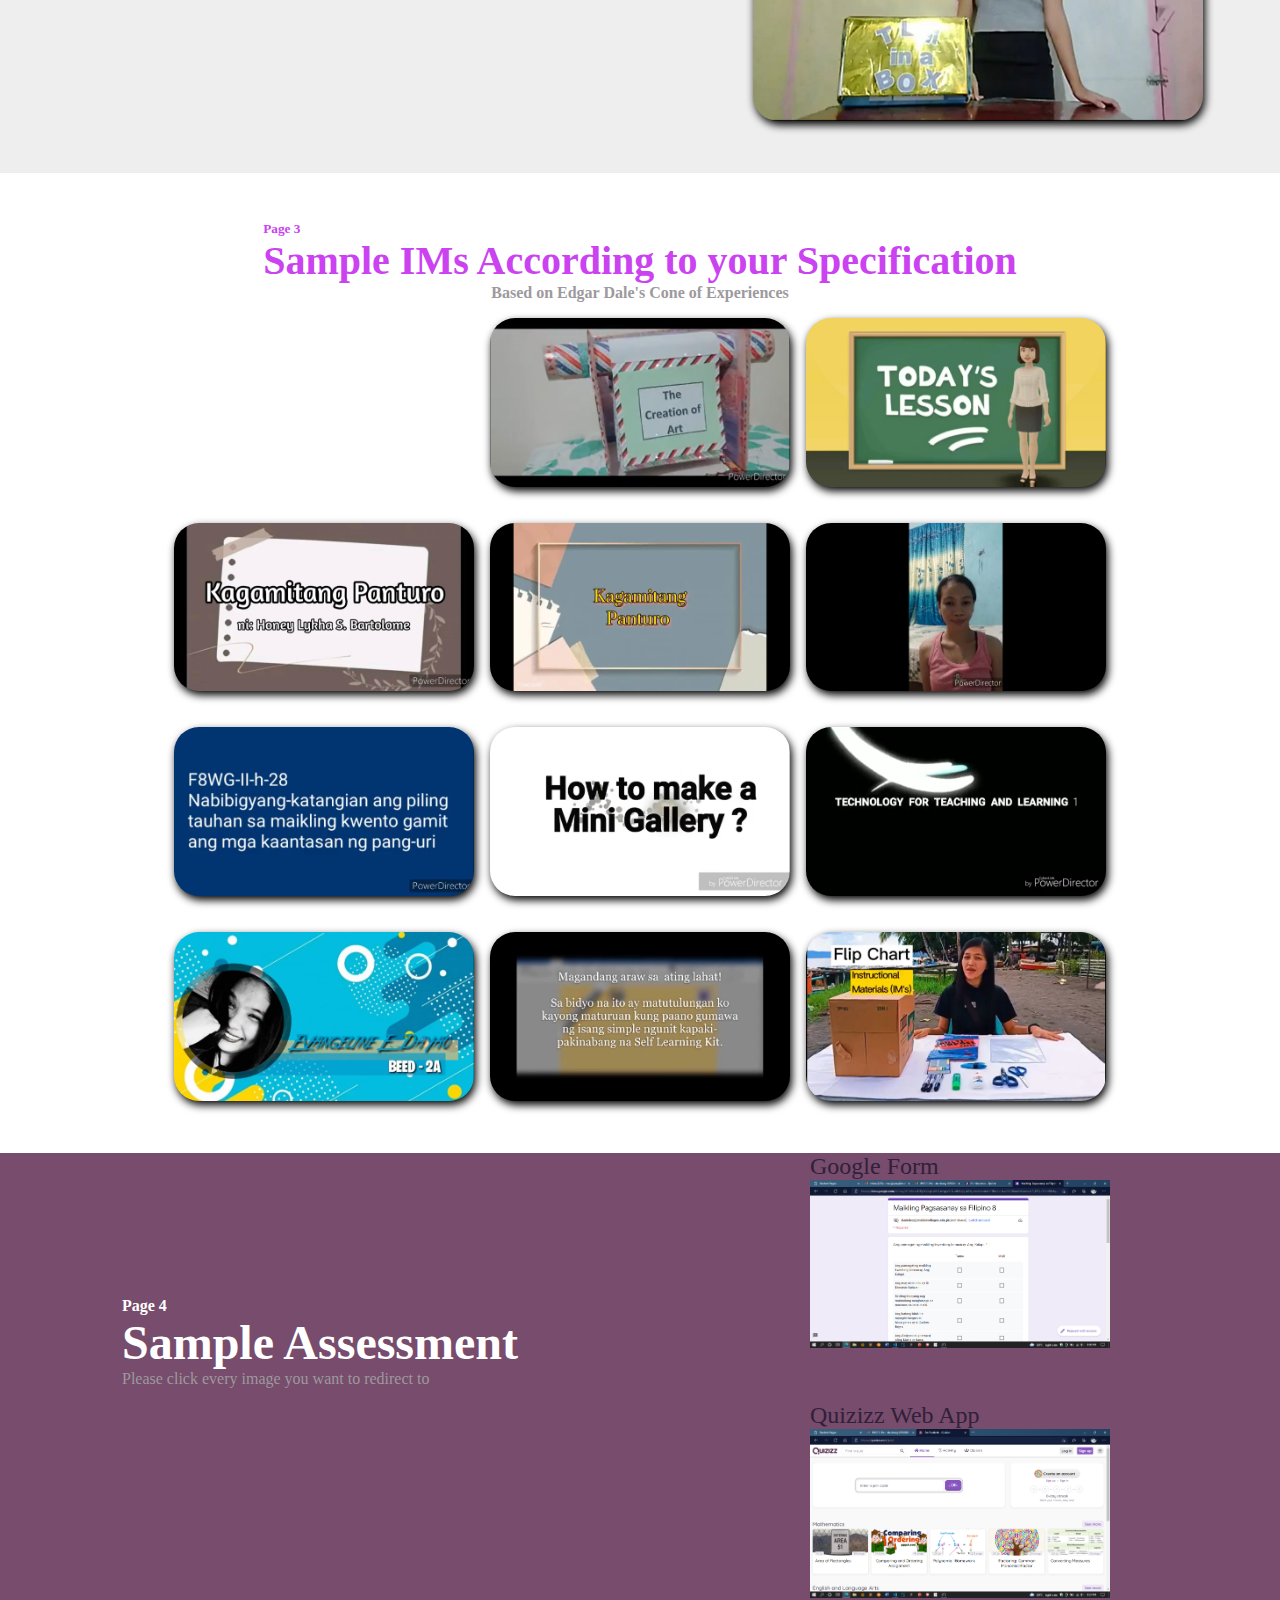
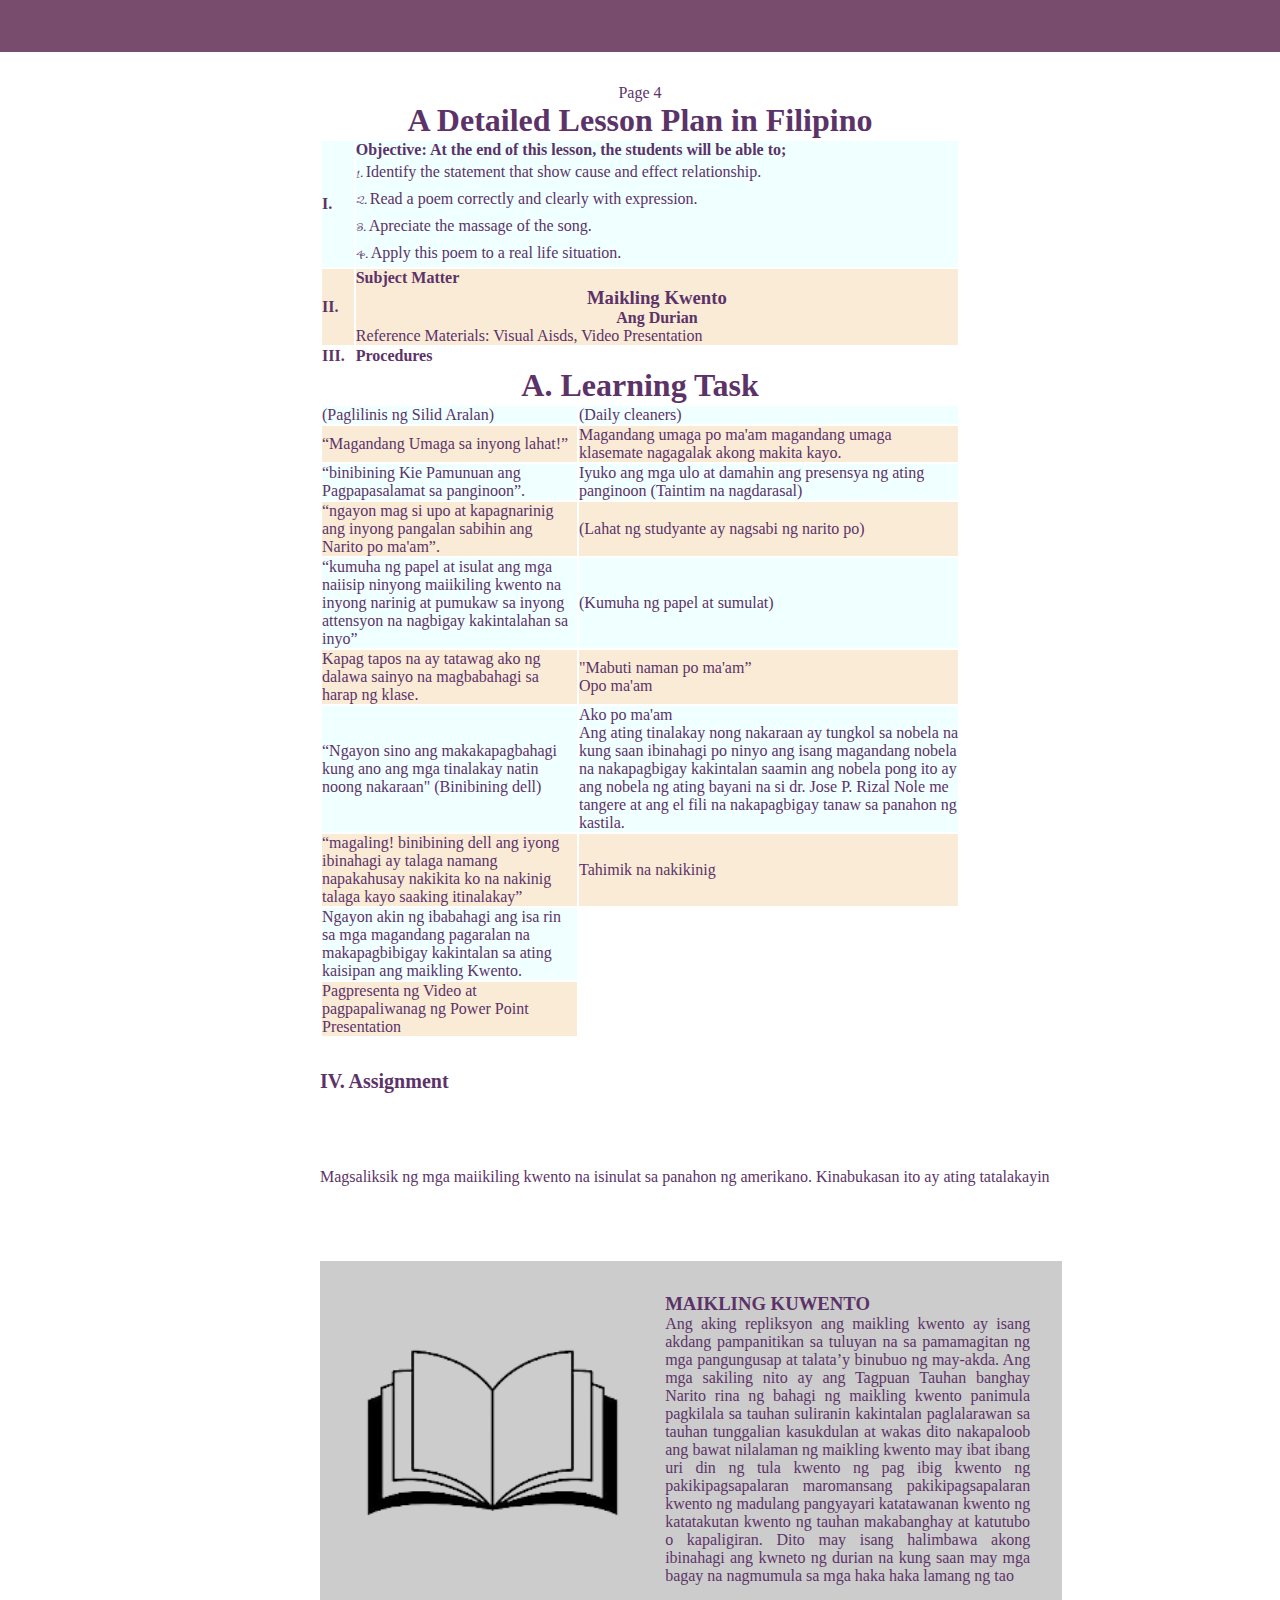
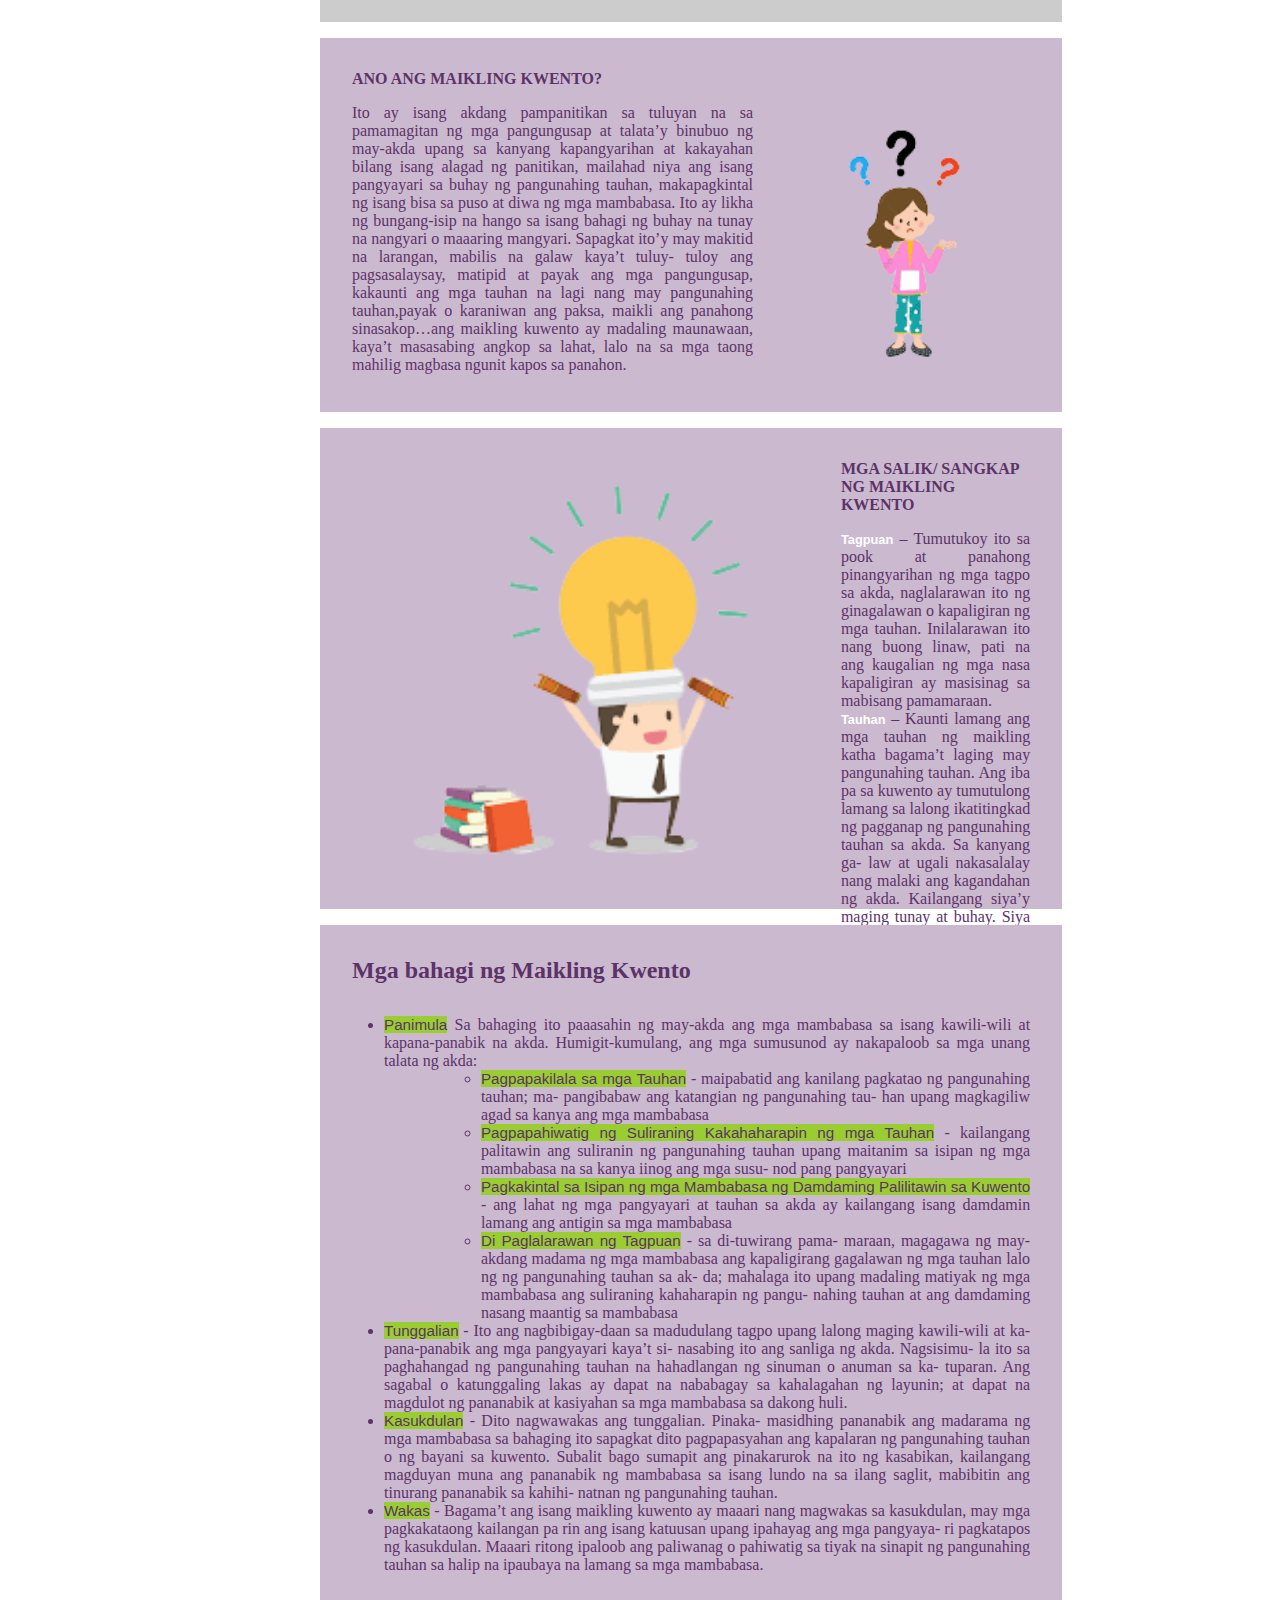
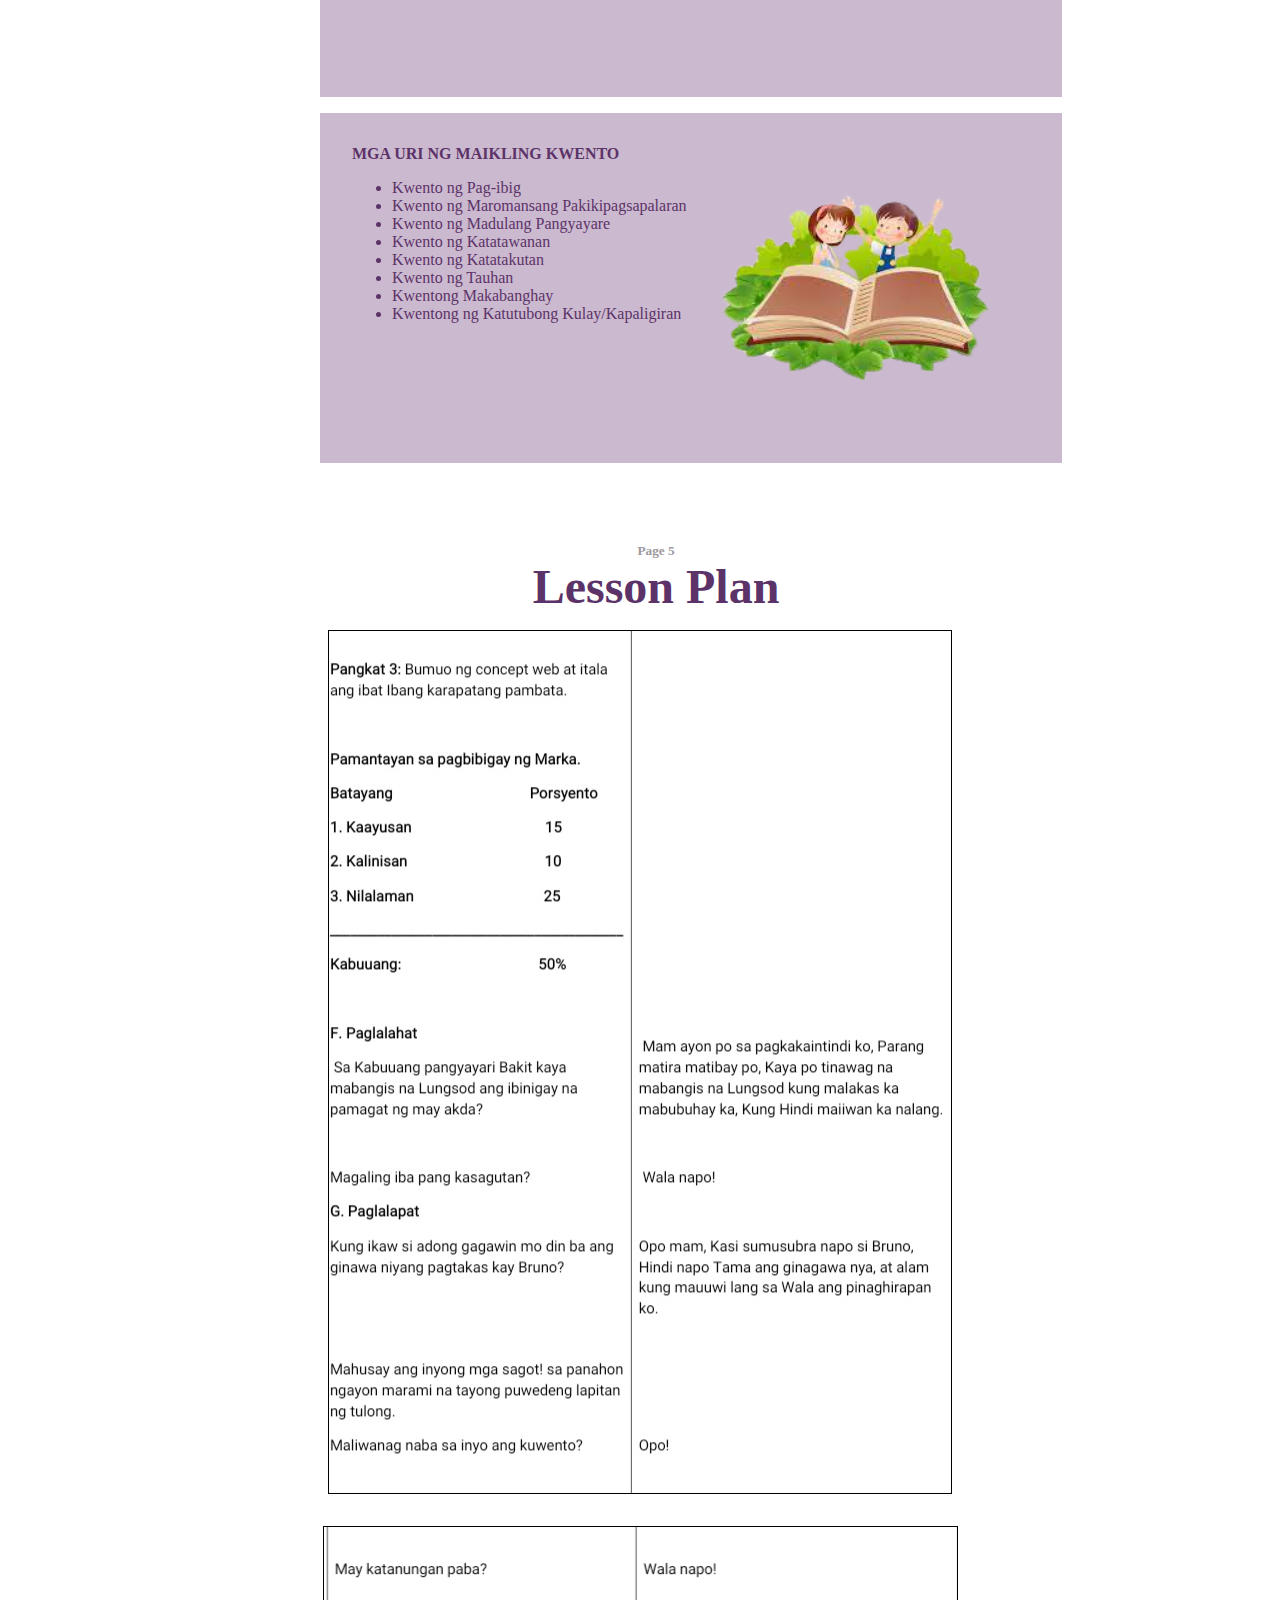
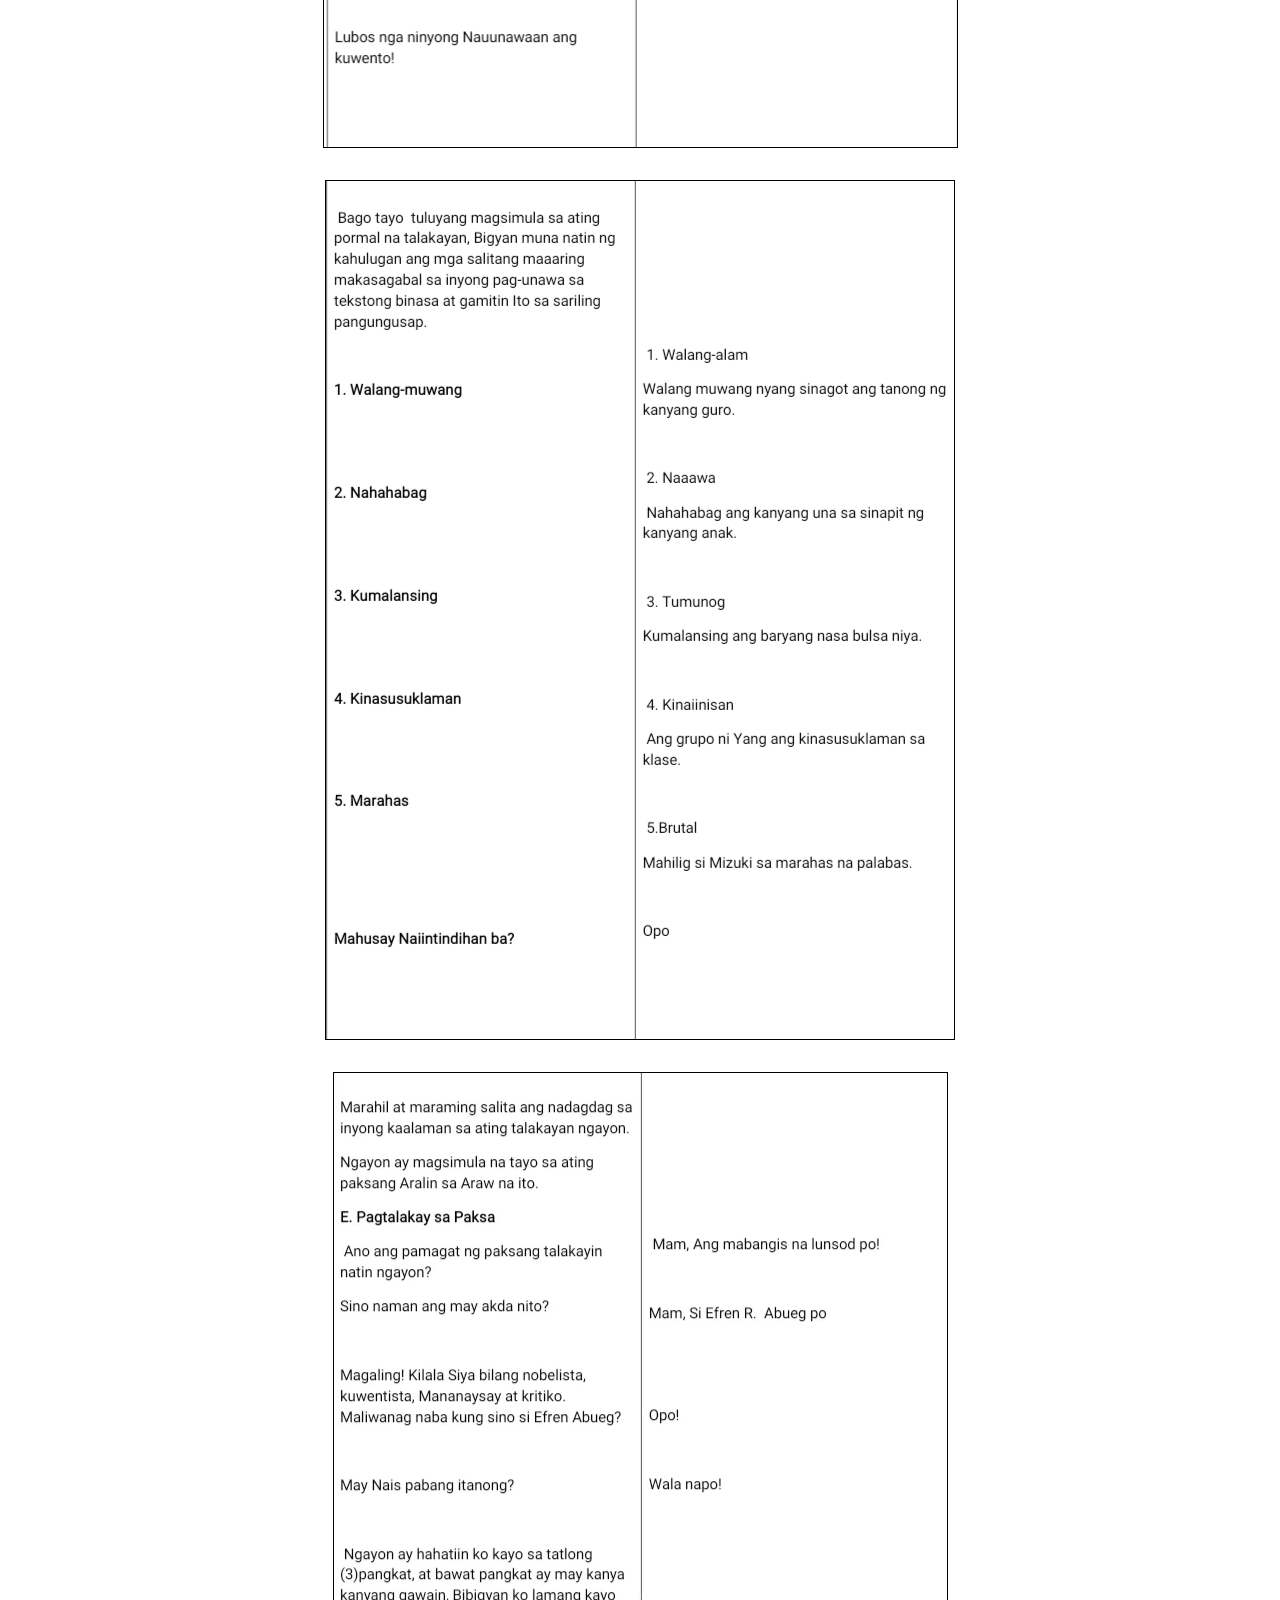
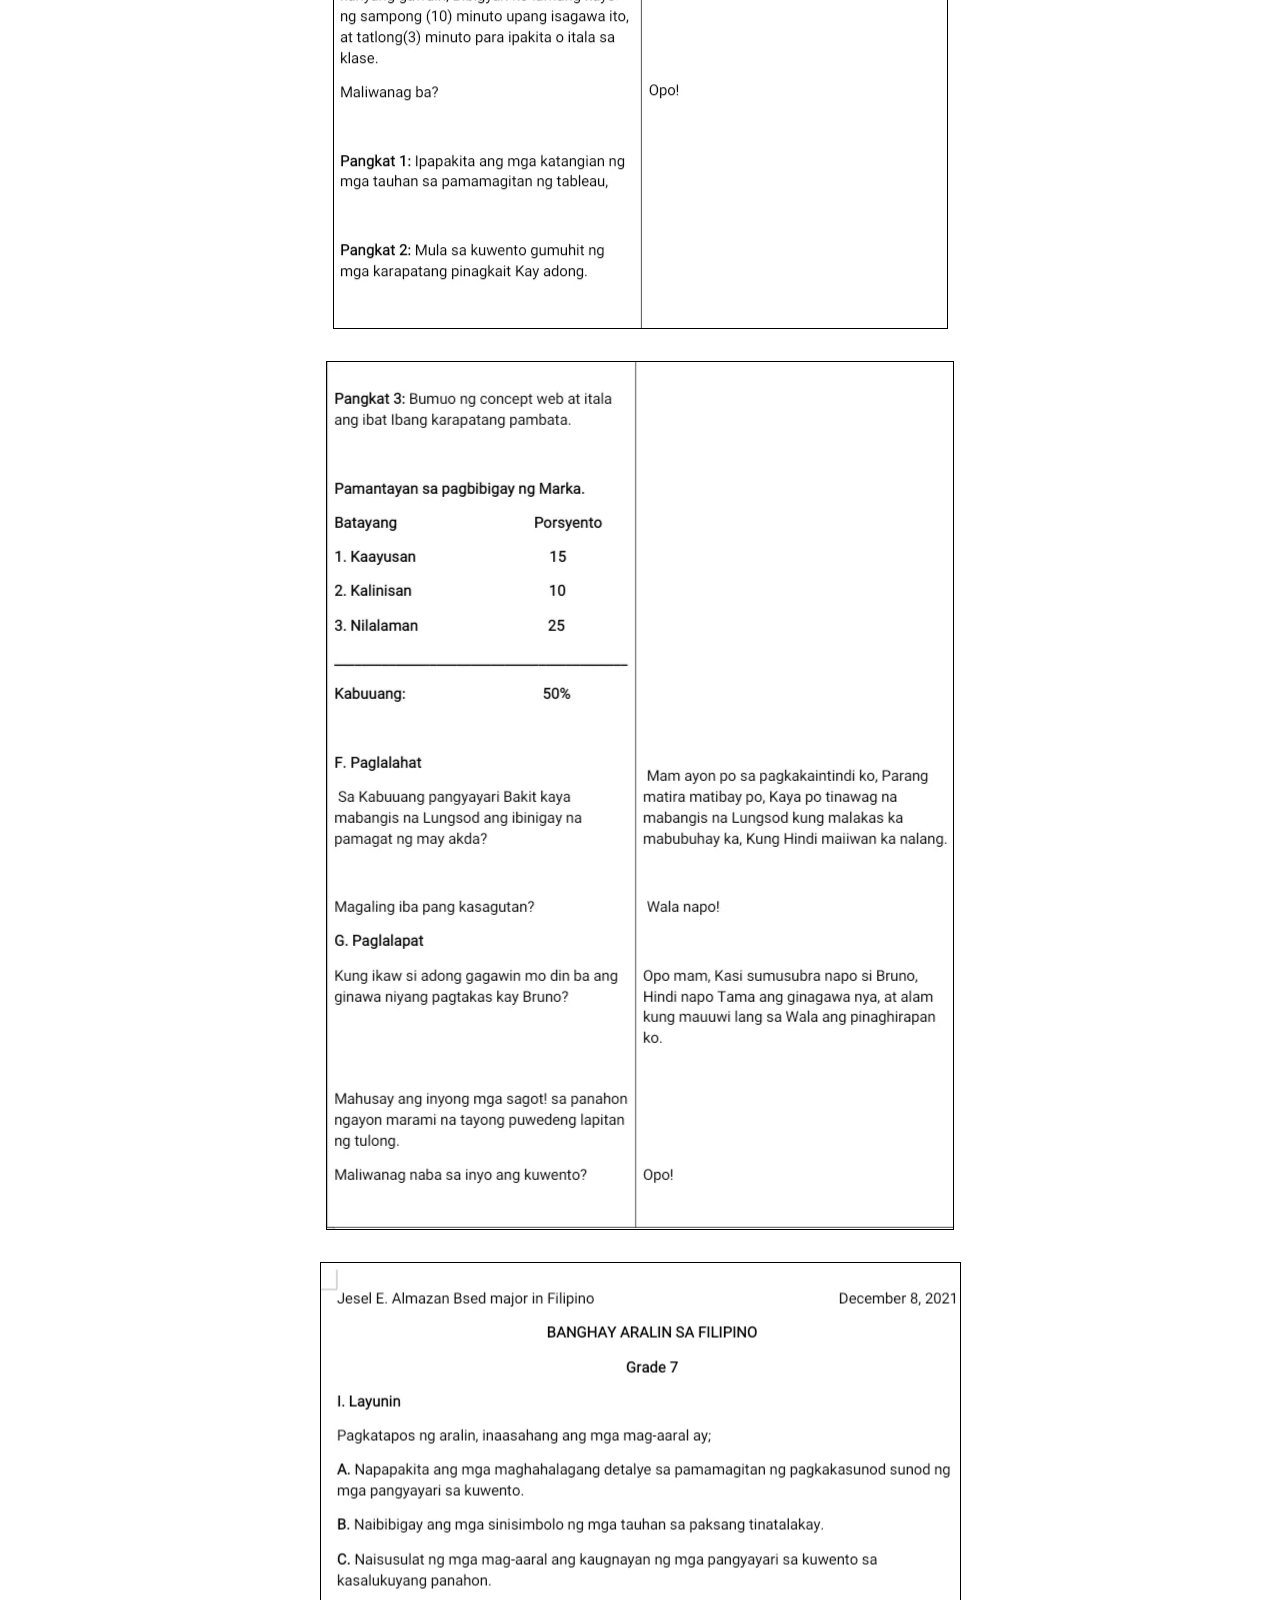
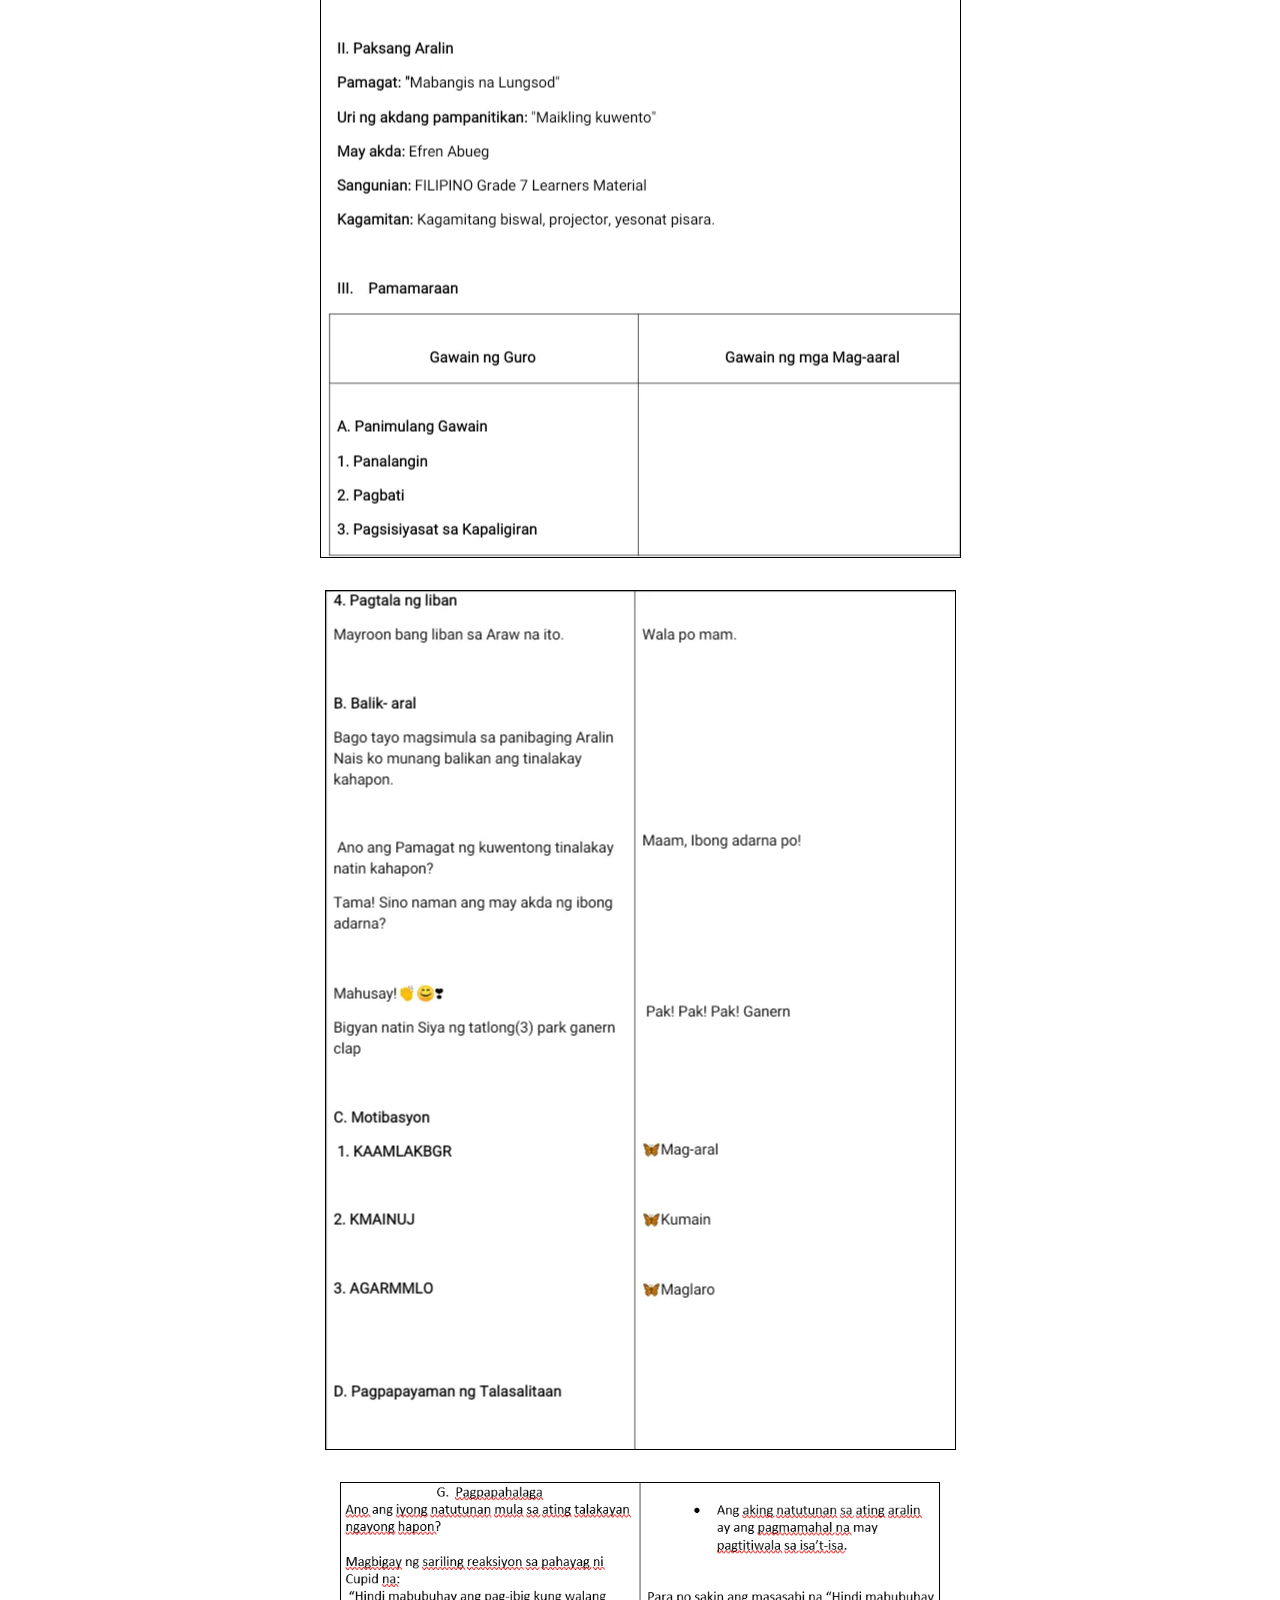
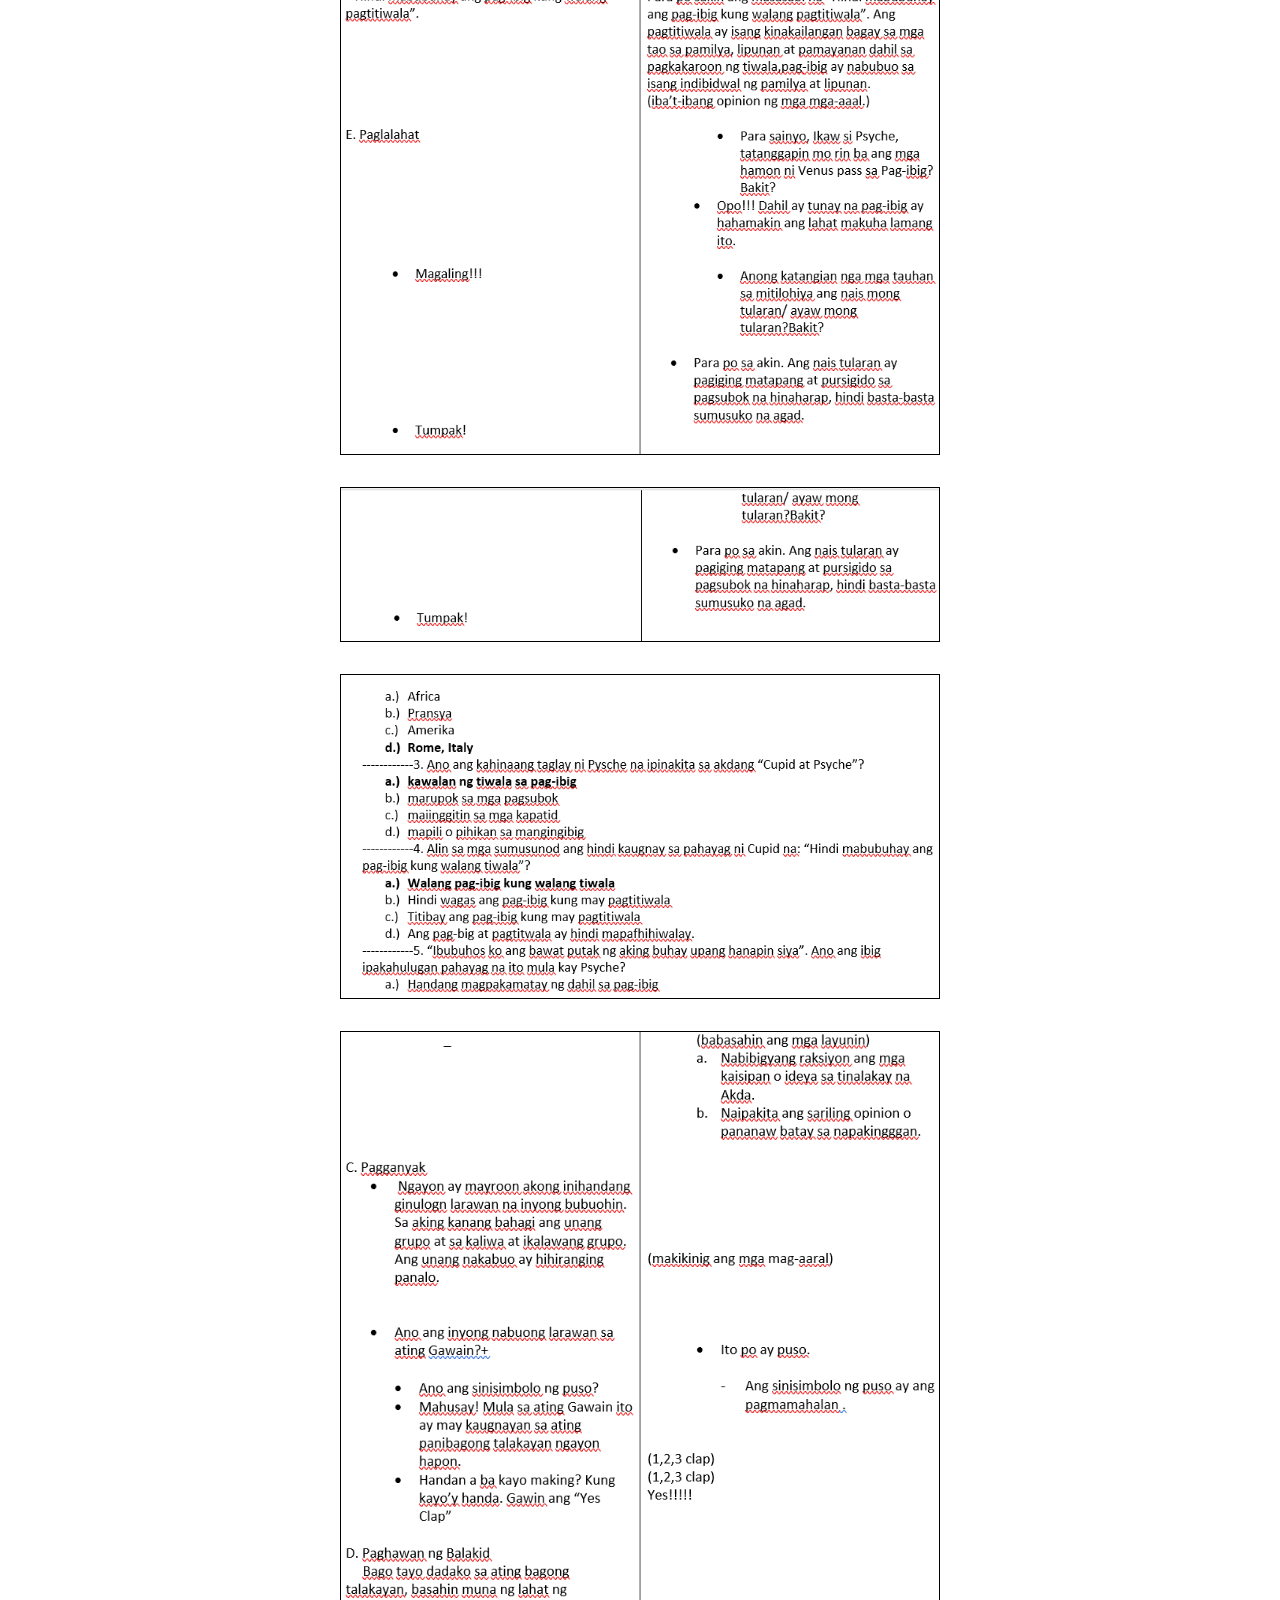
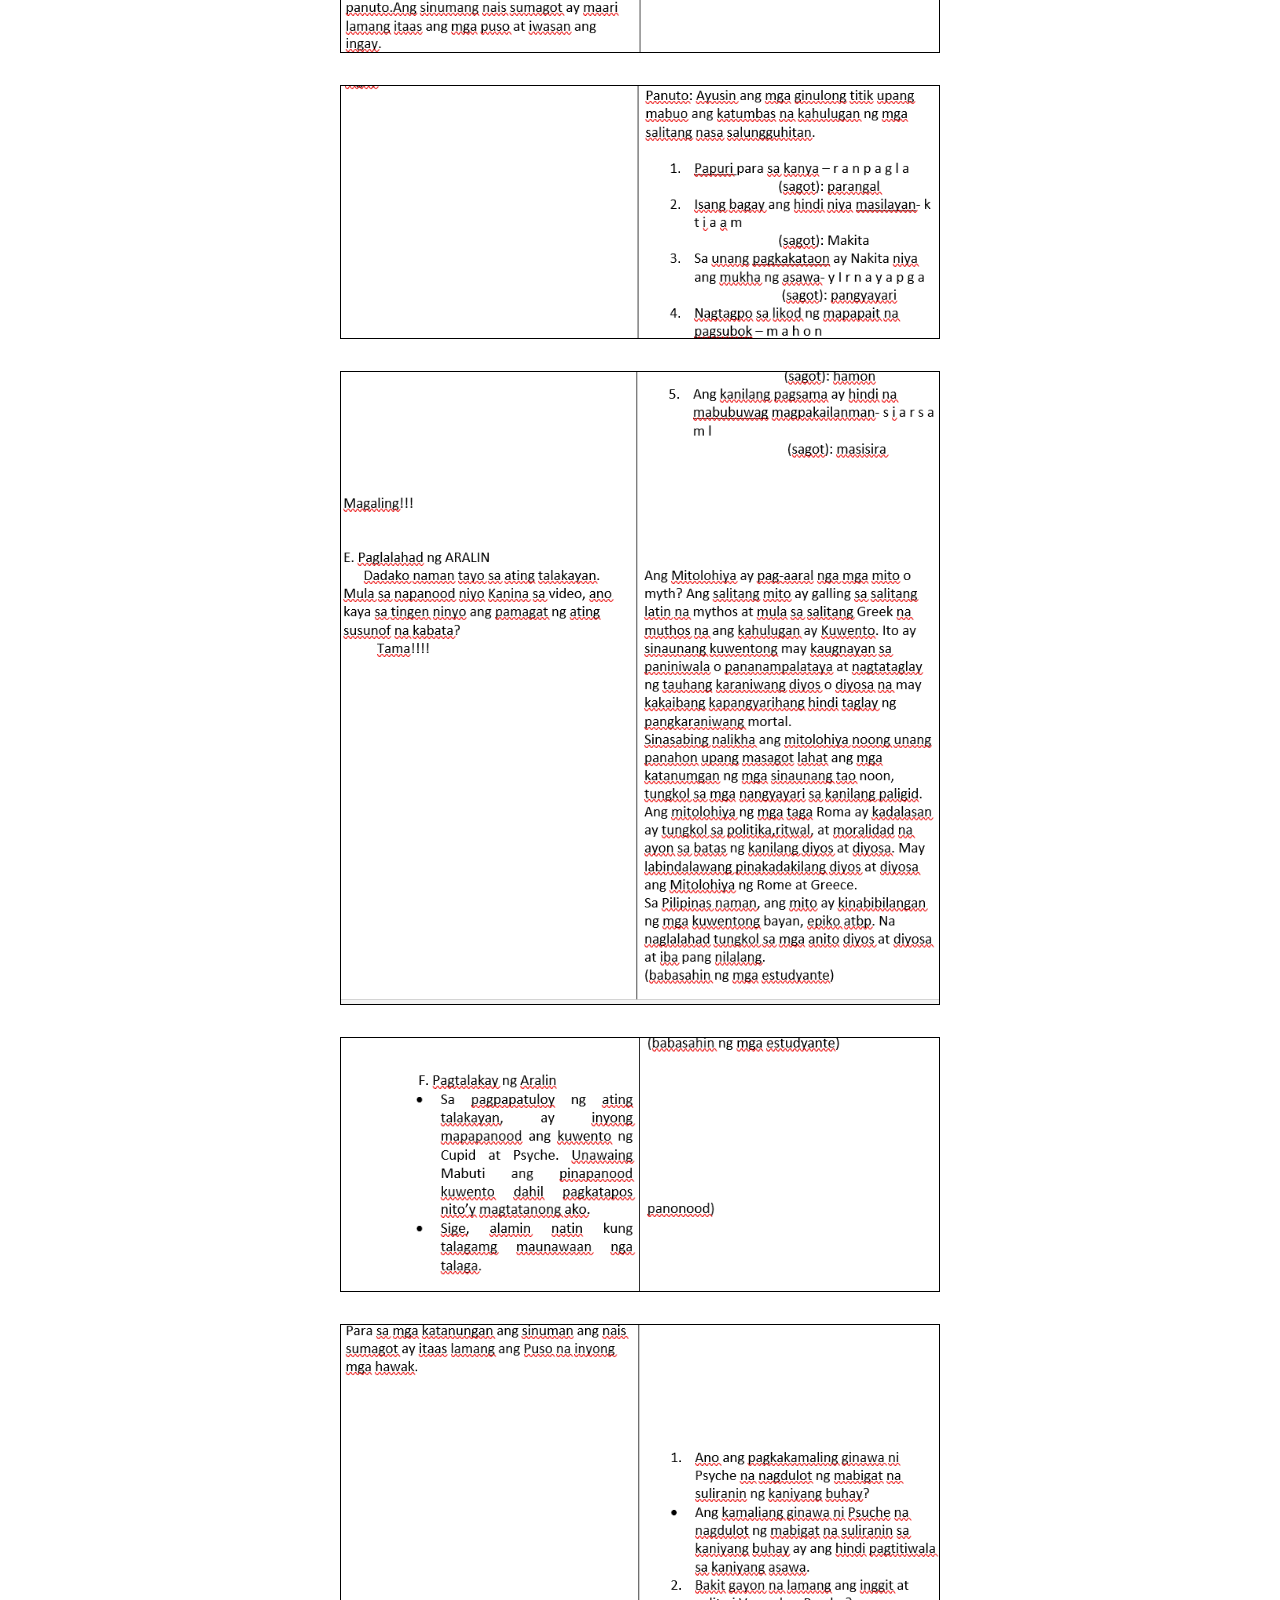
==== commit c30c8664: "4th Day 2nd Commit" ====
--- a/pages.html
+++ b/pages.html
@@ -40,6 +40,7 @@
               <a href="#page4">Page 4</a>
               <a href="#page5">Page 5</a>
               <a href="#page6">Page 6</a>
+              <a href="#page7">Reflection</a>
             </p>
             <h1>Video of Non-Digital or Conventional Material</h1>
             <h3>Time Management</h3>
@@ -51,7 +52,7 @@
         </div>
         <img src="videoicon.png" />
       </section>
-      <section class="first-page-2">
+      <section class="first-page-2" id="view-video">
         <div class="first-page-text-2">
           <h5>Page 2</h5>
           <h2>Video of Non-Digital <br />or Conventional Material</h2>
@@ -652,6 +653,80 @@
           </a>
         </div>
       </section>
+      <section class="page-7">
+        <div class="page-7-context">
+          <h3 id="page7">Reflection</h3>
+          <p>
+            Individual reflections about the activities you did and about the
+            subject <span>Prof Ed 7</span>
+          </p>
+        </div>
+        <div class="links-container">
+          <a
+            href="https://docs.google.com/document/d/1gIqatF98Oz_zyi0pWS1yisxdmBCbJXPf/edit?usp=sharing&ouid=101296600480390734128&rtpof=true&sd=true"
+            target="_blank"
+          >
+            <img src="Page7/P1.png" alt="" />
+          </a>
+          <!-- Pangalawa -->
+          <a
+            href="https://docs.google.com/document/d/1lJS0HxH8yTiIAiq-nlHwcwHm8eK5XYaZ/edit?usp=sharing&ouid=101296600480390734128&rtpof=true&sd=true"
+            target="_blank"
+          >
+            <img src="Page7/P2.png" alt="" />
+          </a>
+          <!-- Pangatlo -->
+          <a
+            href="https://drive.google.com/file/d/1eyUW1W0FZORvLItyVthGzEp8WNL9ZRjC/view?usp=sharing"
+            target="_blank"
+          >
+            <img src="Page7/P3.png" alt="" />
+          </a>
+          <!-- Pangapat -->
+          <a
+            href="https://docs.google.com/document/d/1Hu6f3qVf9i7SpcViyfjYDpp2_wCyKNO6/edit?usp=sharing&ouid=101296600480390734128&rtpof=true&sd=true"
+            target="_blank"
+          >
+            <img src="Page7/P4.png" alt="" />
+          </a>
+          <!-- Panglima -->
+          <a
+            href="https://docs.google.com/document/d/1OdVkCGBeB41PNU061OEErhjnQpAqXaUh/edit?usp=sharing&ouid=101296600480390734128&rtpof=true&sd=true"
+            target="_blank"
+          >
+            <img src="Page7/P5.png" alt="" />
+          </a>
+          <!-- Panganim -->
+          <a
+            href="https://docs.google.com/document/d/1w0LJjTREEVVAEcr6ujJd6Flw7nIRdZEP/edit?usp=sharing&ouid=101296600480390734128&rtpof=true&sd=true"
+            target="_blank"
+          >
+            <img src="Page7/P6.png" alt="" />
+          </a>
+          <!-- Pangpito -->
+          <a
+            href="https://docs.google.com/document/d/11cO_TcWSKELMWNou3MoVOdcp4drUcMgP/edit?usp=sharing&ouid=101296600480390734128&rtpof=true&sd=true"
+            target="_blank"
+          >
+            <img src="Page7/P7.png" alt="" />
+          </a>
+          <!-- Pangwalo -->
+          <a
+            href="https://docs.google.com/document/d/1z9KBcfq7x6Nuk7BwvYdA2xVb3QTZAAHF/edit?usp=sharing&ouid=101296600480390734128&rtpof=true&sd=true"
+            target="_blank"
+          >
+            <img src="Page7/P8.png" alt="" />
+          </a>
+        </div>
+      </section>
+      <footer>
+        <a href="#view-video">P2</a>
+        <a href="#page3">P3</a>
+        <a href="#page4">P4</a>
+        <a href="#page5">P5</a>
+        <a href="#page6">P6</a>
+        <a href="#page7">Rf</a>
+      </footer>
     </main>
   </body>
 </html>
--- a/ePortfolio.css
+++ b/ePortfolio.css
@@ -243,6 +243,15 @@
 
 .first-page-wrapper > .text-page {
   height: 200px;
+}
+.first-page-wrapper > .text-page > p > a {
+  text-decoration: none;
+  font-size: 0.9rem;
+  color: #9d999e;
+}
+.first-page-wrapper > .text-page > p > a:hover {
+  color: #cb42f1;
+  font-size: 1.5rem;
 }
 
 .first-page-wrapper > .text-page > h1 {
@@ -639,3 +648,87 @@
 .page-6 > .page-6-videos > a > img:hover {
   filter: drop-shadow(1px 2px 8px #fff);
 }
+/* Page 7 */
+.page-7 > .page-7-context {
+  text-align: center;
+  margin: 2em 0;
+}
+.page-7 > .page-7-context > h3 {
+  font-size: 2rem;
+}
+.page-7 > .page-7-context > p > span {
+  font-family: var(--ff-desc);
+  color: #3dc8b8;
+}
+.page-7 {
+  width: 70%;
+  padding: 3em 0;
+
+  display: grid;
+  grid-template-columns: 1fr;
+  margin: 0 auto;
+}
+
+.page-7 > .page-7-context > p {
+  color: rgb(83, 79, 79);
+}
+
+.page-7 > .links-container {
+  display: grid;
+  grid-template-columns: repeat(3, 1fr);
+  grid-gap: 1em;
+}
+.page-7 > .links-container > a {
+  position: relative;
+  border-radius: 25px 0 25px 0;
+  border: 4px solid #000;
+  padding: 10px;
+}
+.page-7 > .links-container > a::after {
+  content: "Wanna take a look?";
+  text-align: center;
+  color: rgb(219, 218, 218);
+  width: 0px;
+  height: 120px;
+  display: flex;
+  align-items: center;
+  justify-content: center;
+  position: absolute;
+  bottom: 0;
+  background: #000;
+  opacity: 0.9;
+  left: 0;
+  border-radius: 0 0 20px 0;
+  visibility: hidden;
+  transition: all 0.5s ease-in-out;
+}
+.page-7 > .links-container > a:hover::after {
+  width: 300px;
+  visibility: visible;
+}
+.page-7 > .links-container > a > img {
+  width: 280px;
+}
+/* Footer */
+footer {
+  position: fixed;
+  bottom: 1em;
+  right: 1em;
+
+  display: flex;
+  flex-direction: column;
+  background: transparent;
+}
+
+footer > a {
+  width: 35px;
+  line-height: 35px;
+  background: #5c3368;
+  filter: drop-shadow(1px 4px 8px rgb(138, 135, 135));
+  border-radius: 50%;
+  margin-bottom: 0.5em;
+
+  color: #fff;
+  text-align: center;
+  text-decoration: none;
+}
